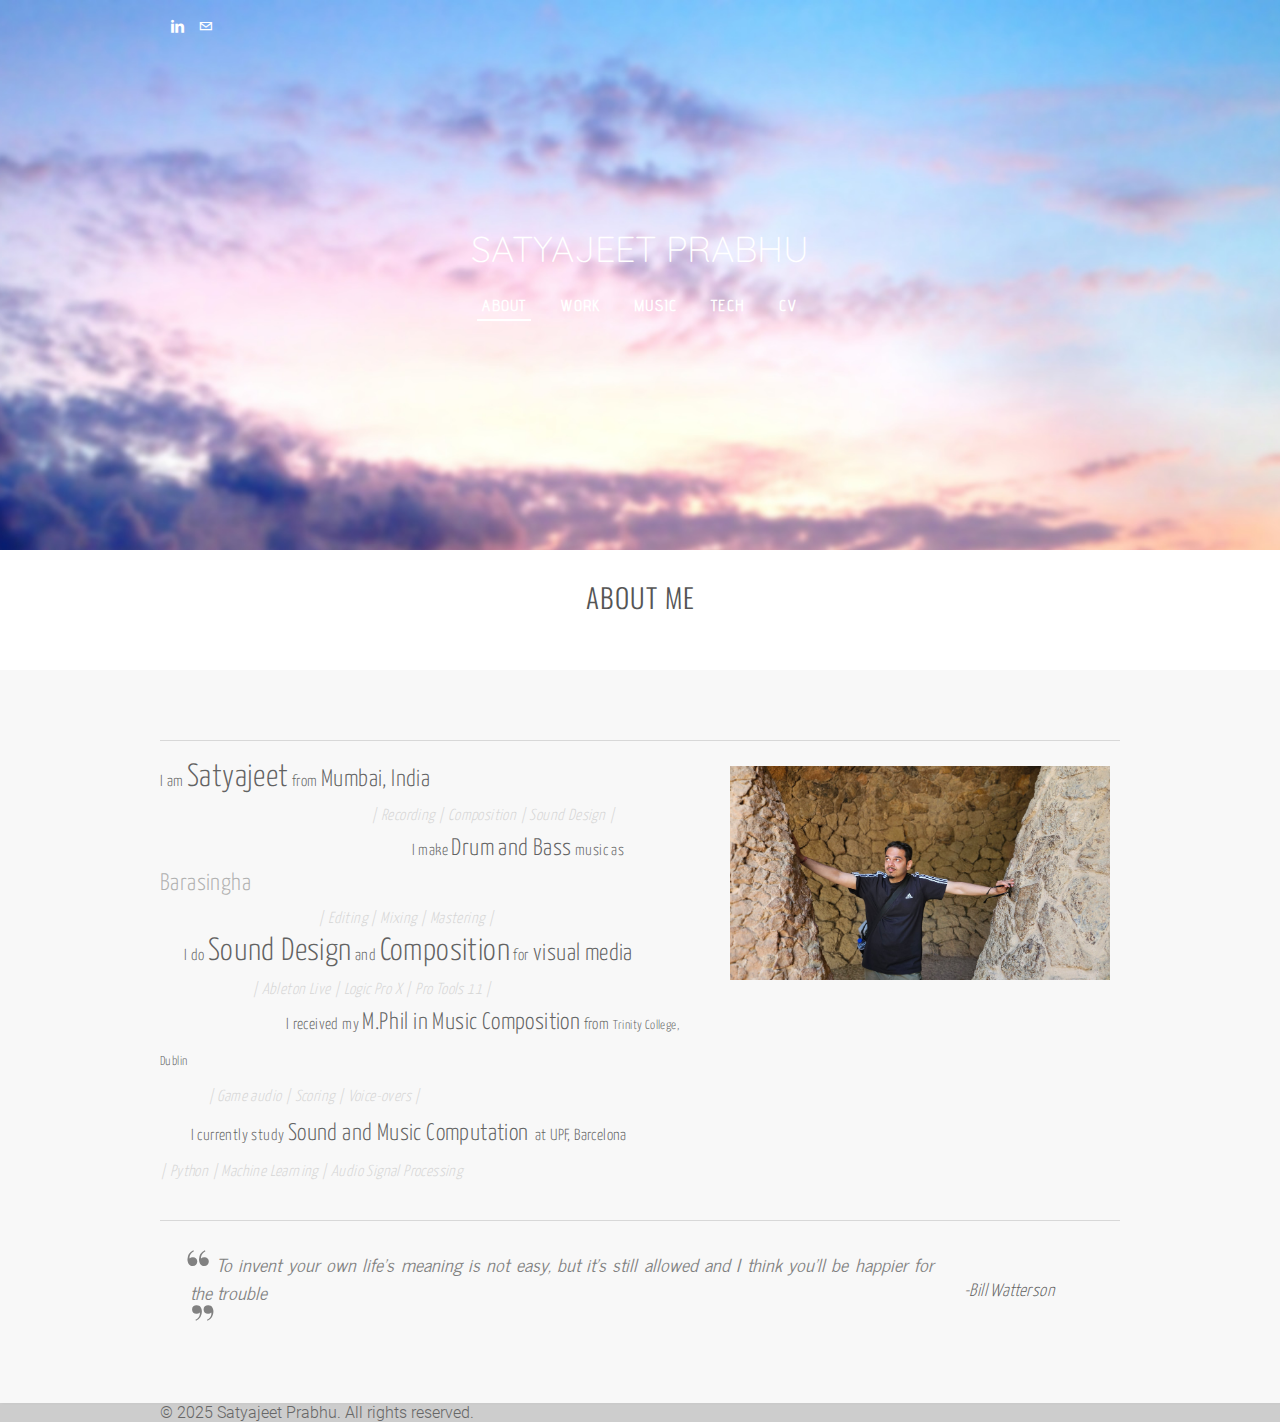
==== index.html @ 3fdecec8 "first commit" ====
<!DOCTYPE html>
<html lang="en">
	<head>
		<title>SATYAJEET PRABHU - About</title>
		<meta name="description" content="Learn More about Satyajeet Prabhu and his work in Composition, Sound Design and Electronic Music Production" />
		<meta name="keywords" content="Satyajeet,Prabhu,Satyajeet Prabhu,Ableton,Ableton India,sound design India,Indian sound design,electronic music production India,Drum and Bass India,Indian Drum and Bass,Indian DnB,DnB India,game audio India,India game audio," />
		<meta http-equiv="Content-Type" content="text/html; charset=utf-8"/>
		<meta name="viewport" content="width=device-width, initial-scale=1.0" />

		<!-- Google Analytics -->
		<script async src="https://www.googletagmanager.com/gtag/js?id=UA-46876043-1"></script>
		<script>
			window.dataLayer = window.dataLayer || [];
			function gtag(){dataLayer.push(arguments);}
			gtag('js', new Date());
			gtag('config', 'UA-46876043-1');
		</script>

		<!-- Stylesheets -->
		<link rel="stylesheet" type="text/css" href="assets/css/sites.css" />
		<link rel="stylesheet" type="text/css" href="assets/css/fancybox.css" />
		<link rel="stylesheet" type="text/css" href="assets/css/social-icons.css" media="screen,projection" />
		<link rel="stylesheet" type="text/css" href="files/main_style.css" title="theme-css" />
		<link rel="stylesheet" href="assets/css/fonts.css" type="text/css" />

		<style type='text/css'>
			/* Base Typography */
			.paragraph,
			p,
			.product-block .product-title,
			.product-description,
			.form-field label {
				font-family: "Yanone Kaffeesatz", sans-serif !important;
				color: #626262 !important;
				font-size: 20px !important;
				line-height: 33px !important;
			}

			/* Headings */
			h2,
			.product-title {
				font-family: "Quicksand", sans-serif !important;
				font-weight: 400 !important;
				font-style: normal !important;
			}

			/* Site Title */
			.site-title {
				font-family: "Quicksand", sans-serif !important;
				font-weight: 300 !important;
				color: #fff !important;
				font-size: 36px !important;
			}

			/* Navigation */
			.menu-default a {
				font-family: "Advent Pro", sans-serif !important;
				font-size: 15px !important;
			}

			/* Headers */
			.headline,
			.content-title {
				font-family: "Oswald", sans-serif !important;
				font-weight: 300 !important;
			}

			.headline-paragraph,
			.header-section .paragraph {
				font-family: "Molengo", sans-serif !important;
			}

			/* Quotes */
			blockquote {
				font-family: "News Cycle", sans-serif !important;
				color: #818181 !important;
				font-size: 15px !important;
			}
		</style>

		<style>
			.site-background {
				background-image: url("assets/images/backgrounds/25471753_processed.jpg");
				background-repeat: no-repeat;
				background-position: center center;
				background-size: 100%;
				background-color: transparent;
				background-attachment: fixed;
			}

			.custom-background {
				background-size: cover;
			}
		</style>

		<!-- Scripts -->
		<script src='assets/js/jquery-1.8.3.min.js'></script>
		<script src="assets/js/main.js"></script>
	</head>
	<body class="header-page page-has-banner">
		<div class="wrapper">
			<div class="header-wrap site-background custom-background">
				<div class="nav-wrap">
					<div class="container">
						<div class="logo">
							<span class="site-title">SATYAJEET PRABHU</span>
						</div>
						<div class="nav desktop-nav">
							<ul class="menu-default">
								<li id="active" class="menu-item-wrap">
									<a href="index.html" class="menu-item">About</a>
								</li>
								<li id="pg888176317147018417" class="menu-item-wrap">
									<a href="work.html" class="menu-item">Work</a>
								</li>
								<li id="pg215549212564001219" class="menu-item-wrap">
									<a href="music.html" class="menu-item">MUSIC</a>
								</li>
								<li id="pg558200931783650107" class="menu-item-wrap">
									<a href="tech.html" class="menu-item">Tech</a>
								</li>
								<li id="pg887775431257818371" class="menu-item-wrap">
									<a href="https://drive.google.com/file/d/1oaGo4FWNIFjlzzBk9tgSiGnzDkzmeGMR/view?usp=sharing" target="_blank" class="menu-item">CV</a>
								</li>
							</ul>
						</div>
					</div>
				</div>
			</div>

			<div class="menu-controls-wrap">
				<div class="container">
					<div class="search"></div>
					<div class="social"><div style="text-align:left;"><div style="height:0px;overflow:hidden"></div>
	<span class="wsite-social wsite-social-default"><a class='first-child wsite-social-item wsite-social-linkedin' href='https://www.linkedin.com/in/satyajeet-prabhu/' target='_blank' alt='Linkedin' aria-label='Linkedin'><span class='wsite-social-item-inner'></span></a><a class='last-child wsite-social-item wsite-social-mail' href='mailto:satyajeetprabhu@gmail.com' target='_blank' alt='Mail' aria-label='Mail'><span class='wsite-social-item-inner'></span></a></span>
	<div style="height:0px;overflow:hidden"></div></div></div>
					<div class="phone-number"></div>
				</div>
				<a class="hamburger" aria-label="Menu" href="#"><span></span></a>
			</div>

			<div class="banner-wrap">
				<div class="header-elements">
					<div class="section-wrap">
						<div class="section header-section">
							<div class="section-content">
								<div class="container">
									<div class="banner">
										<div class="section-elements">
											<h2 class="content-title">ABOUT ME<br></h2>
										</div>
									</div>
								</div>
							</div>
						</div>
					</div>
				</div>
			</div>

			<div class="main-wrap">
				<div id="wsite-content" class="wsite-elements wsite-not-footer">
					<div class="wsite-section-wrap">
						<div class="wsite-section wsite-body-section wsite-background-2 wsite-custom-background"  >
							<div class="wsite-section-content">
								<div class="container">
									<div class="wsite-section-elements">
										<div><div style="height: 20px; overflow: hidden; width: 100%;"></div>
										<hr class="styled-hr" style="width:100%;"></hr>
										<div style="height: 20px; overflow: hidden; width: 100%;"></div></div>

										<div><div class="wsite-multicol"><div class="wsite-multicol-table-wrap" style="margin:0 -15px;">
											<table class="wsite-multicol-table">
												<tbody class="wsite-multicol-tbody">
													<tr class="wsite-multicol-tr">
														<td class="wsite-multicol-col" style="width:58.080808080808%; padding:0 15px;">
															
																

																<div class="paragraph" style="text-align:left;"><font size="3" style="font-weight:300">I am </font><font size="6" style="font-weight:300">Satyajeet</font><font size="3" style="font-weight:300"> from </font><font style="font-weight:300"><font size="5">Mumbai, India &nbsp; &nbsp; </font></font><br />&nbsp; &nbsp; &nbsp; &nbsp; &nbsp; &nbsp; &nbsp; &nbsp; &nbsp; &nbsp; &nbsp; &nbsp; &nbsp; &nbsp; &nbsp; &nbsp; &nbsp; &nbsp; &nbsp; &nbsp; &nbsp; &nbsp; &nbsp;&nbsp;&nbsp; <em><font color="#d5d5d5" size="3">| Recording | Composition | Sound Design |</font></em><br /><font size="3" style="font-weight:300">&nbsp; &nbsp; &nbsp; &nbsp; &nbsp; &nbsp; &nbsp; &nbsp; &nbsp; &nbsp; &nbsp; &nbsp; &nbsp; &nbsp; &nbsp; &nbsp; &nbsp; &nbsp; &nbsp; &nbsp; &nbsp; &nbsp; &nbsp; &nbsp; &nbsp; &nbsp; &nbsp; &nbsp; &nbsp; &nbsp; &nbsp; &nbsp; &nbsp; &nbsp; &nbsp; &nbsp; &nbsp; I make </font><font size="5" style="font-weight:300">Drum and Bass</font><font size="3" style="font-weight:300"> music&nbsp;as </font><a href="https://barasingha.bandcamp.com/" target="_blank"><font style="font-weight:300"><font size="5">Barasingha</font></font></a><br />&nbsp; &nbsp; &nbsp; &nbsp; &nbsp; &nbsp; &nbsp; &nbsp; &nbsp; &nbsp; &nbsp; &nbsp; &nbsp; &nbsp; &nbsp; &nbsp;&nbsp;&nbsp;&nbsp;&nbsp; <em><font color="#d5d5d5" size="3">| Editing | Mixing<span> | </span></font><font color="#d5d5d5"><font size="3">Mastering | </font></font></em><br /><font size="3" style="font-weight:300">&nbsp;&nbsp;&nbsp;&nbsp;&nbsp;&nbsp; I do </font><font style="font-weight:300"><font size="6">Sound Design</font></font><font size="3" style="font-weight:300"> and </font><font style="font-weight:300"><font size="6">Composition</font></font><font size="3" style="font-weight:300"> for</font><font style="font-weight:300"> <font size="5">visual media</font></font><br /><font color="#d5d5d5" size="3">&nbsp; &nbsp; &nbsp; &nbsp; &nbsp; &nbsp; &nbsp; &nbsp; &nbsp; &nbsp; &nbsp; &nbsp; &nbsp;&nbsp; <em>| Ableton Live | Logic Pro X | Pro Tools 11 |</em></font><br /><font size="3" style="font-weight:300">&nbsp; &nbsp; &nbsp; &nbsp; &nbsp; &nbsp; &nbsp; &nbsp; &nbsp; &nbsp; &nbsp; &nbsp; &nbsp; &nbsp; &nbsp; &nbsp; &nbsp; &nbsp;&nbsp; I received my </font><font style="font-weight:300"><font size="5">M.Phil in Music Composition</font></font><font size="3" style="font-weight:300"> from </font><font size="1" style="font-weight:300"><font size="2">Trinity College, Dublin</font><br /><font size="2"><font size="3"><em><font color="#d5d5d5">&nbsp; &nbsp; &nbsp; &nbsp; &nbsp; &nbsp; &nbsp; | Game audio | Scoring | Voice-overs |</font></em><br />&nbsp; &nbsp; &nbsp;&nbsp;&nbsp;&nbsp; I currently study </font></font></font><font size="5" style="font-weight:300"><span>Sound and Music Computation</span></font><font size="1" style="font-weight:300"><font size="2"><font size="3"><font size="6"><span> </span></font>at UPF, Barcelona<br /><em><font color="#d5d5d5">| Python | Machine Learning | Audio Signal Processing</font></em></font></font></font></div>


															
														</td>													<td class="wsite-multicol-col" style="width:41.919191919192%; padding:0 15px;">
															
																

																<div><div class="wsite-image wsite-image-border-none " style="padding-top:5px;padding-bottom:10px;margin-left:0px;margin-right:10px;text-align:center">
																<a href='assets/images/20240412-122436-original_orig.jpg' rel='lightbox' onclick='if (!lightboxLoaded) return false'>
																<img src="assets/images/20240412-122436-original_orig.jpg" alt="Picture" style="width:auto;max-width:100%" />
																</a>
																<div style="display:block;font-size:90%"></div>
																</div></div>

																<div class="paragraph" style="text-align:center;"></div>


															
														</td>												</tr>
												</tbody>
											</table>
										</div></div></div>

										<div><div style="height: 20px; overflow: hidden; width: 100%;"></div>
										<hr class="styled-hr" style="width:100%;"></hr>
										<div style="height: 20px; overflow: hidden; width: 100%;"></div></div>

										<div><div class="wsite-multicol"><div class="wsite-multicol-table-wrap" style="margin:0 -0px;">
											<table class="wsite-multicol-table">
												<tbody class="wsite-multicol-tbody">
													<tr class="wsite-multicol-tr">
														<td class="wsite-multicol-col" style="width:83.75%; padding:0 0px;">
															
																

																<blockquote style="text-align:justify;"><font size="4"><font><font><font><font>&#8203;&#8203;&#8203;</font></font></font></font><em>To invent your own life's meaning is n</em>&#8203;<em>ot easy, but it's still allowed and I think you'll be happier for the trouble&nbsp; </em></font><br /></blockquote>


															
														</td>													<td class="wsite-multicol-col" style="width:16.25%; padding:0 0px;">
															
																

																<div class="paragraph" style="text-align:left;"><br /><font size="3"><font size="2"><font size="1">&#8203;</font></font></font><em><font size="4">-Bill Watterson</font></em><br /><br /></div>


															
														</td>												</tr>
												</tbody>
											</table>
										</div></div></div>
									</div>
								</div>
							</div>
						</div>
					</div>
				</div>
			</div>
		</div>

		<div class="sticky-footer-push"></div>
	</div>

	<div id="footer-wrap">
		<div class="container">
			© 2025 Satyajeet Prabhu. All rights reserved.
		</div>
	</div>

	<div class="navmobile-wrapper">
		<div id="navmobile" class="nav"><ul class="wsite-menu-default">
			<li id="active" class="wsite-menu-item-wrap">
				<a
							href="index.html"
					class="wsite-menu-item"
					>
					About
				</a>
				
			</li>
			<li id="pg888176317147018417" class="wsite-menu-item-wrap">
				<a
							href="work.html"
					class="wsite-menu-item"
					>
					Work
				</a>
				
			</li>
			<li id="pg215549212564001219" class="wsite-menu-item-wrap">
				<a
							href="music.html"
					class="wsite-menu-item"
					>
					MUSIC
				</a>
				
			</li>
			<li id="pg558200931783650107" class="wsite-menu-item-wrap">
				<a
							href="tech.html"
					class="wsite-menu-item"
					>
					Tech
				</a>
				
			</li>
			<li id="pg887775431257818371" class="wsite-menu-item-wrap">
				<a
							href="https://drive.google.com/file/d/1oaGo4FWNIFjlzzBk9tgSiGnzDkzmeGMR/view?usp=sharing"
						target="_blank"
					class="wsite-menu-item"
					>
					CV
				</a>
				
			</li>
	</ul>
	</div>
	</div>

	<script type="text/javascript" src="files/theme/mobile.js"></script>
	<script type="text/javascript" src="files/theme/plugins.js"></script>
	<script type="text/javascript" src="files/theme/custom.js"></script>
</body>
</html>
---- assets/css/sites.css ----
@keyframes spin{0%{transform:rotate(0deg)}100%{transform:rotate(360deg)}}/*! Reflex v1.5.0 - https://github.com/leejordan/reflex */.grid{display:inline-block;display:-ms-flexbox;display:flex;*display:inline;zoom:1;-ms-flex-wrap:wrap;flex-wrap:wrap;padding:0;margin:0;position:relative;width:100%;max-width:100%;letter-spacing:-0.31em !important;*letter-spacing:normal !important;word-spacing:-0.43em !important;list-style-type:none}.grid:before,.grid:after{letter-spacing:normal;word-spacing:normal;white-space:normal;max-width:100%}.grid *:before,.grid *:after{letter-spacing:normal;word-spacing:normal;white-space:normal}.grid .grid{-ms-flex:1 1 auto;flex:1 1 auto}.grid *{box-sizing:border-box}.grid *:before,.grid *:after{box-sizing:border-box}[class*="grid__col-"]{display:inline-block;display:-ms-flexbox;display:flex;*display:inline;zoom:1;-ms-flex-direction:column;flex-direction:column;letter-spacing:normal;word-spacing:normal;white-space:normal;position:relative;width:100%;vertical-align:top;padding:10px}.grid__cell{position:relative;display:block;-ms-flex:1 1 auto;flex:1 1 auto}:-ms-fullscreen .grid__cell,:root .grid__cell{width:100%}.grid__col-12{width:100%;*width:99.9%}.grid__col-11{width:91.66667%;*width:91.56667%}.grid__col-10{width:83.33333%;*width:83.23333%}.grid__col-9{width:75%;*width:74.9%}.grid__col-8{width:66.66667%;*width:66.56667%}.grid__col-7{width:58.33333%;*width:58.23333%}.grid__col-6{width:50%;*width:49.9%}.grid__col-5{width:41.66667%;*width:41.56667%}.grid__col-4{width:33.33333%;*width:33.23333%}.grid__col-3{width:25%;*width:24.9%}.grid__col-2{width:16.66667%;*width:16.56667%}.grid__col-1{width:8.33333%;*width:8.23333%}@media (min-width: 480px){.grid__col-xs-12{width:100%;*width:99.9%}.grid__col-xs-11{width:91.66667%;*width:91.56667%}.grid__col-xs-10{width:83.33333%;*width:83.23333%}.grid__col-xs-9{width:75%;*width:74.9%}.grid__col-xs-8{width:66.66667%;*width:66.56667%}.grid__col-xs-7{width:58.33333%;*width:58.23333%}.grid__col-xs-6{width:50%;*width:49.9%}.grid__col-xs-5{width:41.66667%;*width:41.56667%}.grid__col-xs-4{width:33.33333%;*width:33.23333%}.grid__col-xs-3{width:25%;*width:24.9%}.grid__col-xs-2{width:16.66667%;*width:16.56667%}.grid__col-xs-1{width:8.33333%;*width:8.23333%}}@media (min-width: 40em){.grid__col-sm-12{width:100%;*width:99.9%}.grid__col-sm-11{width:91.66667%;*width:91.56667%}.grid__col-sm-10{width:83.33333%;*width:83.23333%}.grid__col-sm-9{width:75%;*width:74.9%}.grid__col-sm-8{width:66.66667%;*width:66.56667%}.grid__col-sm-7{width:58.33333%;*width:58.23333%}.grid__col-sm-6{width:50%;*width:49.9%}.grid__col-sm-5{width:41.66667%;*width:41.56667%}.grid__col-sm-4{width:33.33333%;*width:33.23333%}.grid__col-sm-3{width:25%;*width:24.9%}.grid__col-sm-2{width:16.66667%;*width:16.56667%}.grid__col-sm-1{width:8.33333%;*width:8.23333%}}@media (min-width: 64em){.grid__col-md-12{width:100%;*width:99.9%}.grid__col-md-11{width:91.66667%;*width:91.56667%}.grid__col-md-10{width:83.33333%;*width:83.23333%}.grid__col-md-9{width:75%;*width:74.9%}.grid__col-md-8{width:66.66667%;*width:66.56667%}.grid__col-md-7{width:58.33333%;*width:58.23333%}.grid__col-md-6{width:50%;*width:49.9%}.grid__col-md-5{width:41.66667%;*width:41.56667%}.grid__col-md-4{width:33.33333%;*width:33.23333%}.grid__col-md-3{width:25%;*width:24.9%}.grid__col-md-2{width:16.66667%;*width:16.56667%}.grid__col-md-1{width:8.33333%;*width:8.23333%}}@media (min-width: 90em){.grid__col-lg-12{width:100%;*width:99.9%}.grid__col-lg-11{width:91.66667%;*width:91.56667%}.grid__col-lg-10{width:83.33333%;*width:83.23333%}.grid__col-lg-9{width:75%;*width:74.9%}.grid__col-lg-8{width:66.66667%;*width:66.56667%}.grid__col-lg-7{width:58.33333%;*width:58.23333%}.grid__col-lg-6{width:50%;*width:49.9%}.grid__col-lg-5{width:41.66667%;*width:41.56667%}.grid__col-lg-4{width:33.33333%;*width:33.23333%}.grid__col-lg-3{width:25%;*width:24.9%}.grid__col-lg-2{width:16.66667%;*width:16.56667%}.grid__col-lg-1{width:8.33333%;*width:8.23333%}}@media (min-width: 120em){.grid__col-xlg-12{width:100%;*width:99.9%}.grid__col-xlg-11{width:91.66667%;*width:91.56667%}.grid__col-xlg-10{width:83.33333%;*width:83.23333%}.grid__col-xlg-9{width:75%;*width:74.9%}.grid__col-xlg-8{width:66.66667%;*width:66.56667%}.grid__col-xlg-7{width:58.33333%;*width:58.23333%}.grid__col-xlg-6{width:50%;*width:49.9%}.grid__col-xlg-5{width:41.66667%;*width:41.56667%}.grid__col-xlg-4{width:33.33333%;*width:33.23333%}.grid__col-xlg-3{width:25%;*width:24.9%}.grid__col-xlg-2{width:16.66667%;*width:16.56667%}.grid__col-xlg-1{width:8.33333%;*width:8.23333%}}.grid__col-auto{-ms-flex:1 0 auto;flex:1 0 0px;width:auto !important;max-width:100%}@media (min-width: 480px){.grid__col-xs-auto{-ms-flex:1 0 auto;flex:1 0 0px;width:auto !important;max-width:100%}}@media (min-width: 40em){.grid__col-sm-auto{-ms-flex:1 0 auto;flex:1 0 0px;width:auto !important;max-width:100%}}@media (min-width: 64em){.grid__col-md-auto{-ms-flex:1 0 auto;flex:1 0 0px;width:auto !important;max-width:100%}}@media (min-width: 90em){.grid__col-lg-auto{-ms-flex:1 0 auto;flex:1 0 0px;width:auto !important;max-width:100%}}@media (min-width: 120em){.grid__col-xlg-auto{-ms-flex:1 0 auto;flex:1 0 0px;width:auto !important;max-width:100%}}.grid--order-12{-ms-flex-order:12;order:12}.grid--order-11{-ms-flex-order:11;order:11}.grid--order-10{-ms-flex-order:10;order:10}.grid--order-9{-ms-flex-order:9;order:9}.grid--order-8{-ms-flex-order:8;order:8}.grid--order-7{-ms-flex-order:7;order:7}.grid--order-6{-ms-flex-order:6;order:6}.grid--order-5{-ms-flex-order:5;order:5}.grid--order-4{-ms-flex-order:4;order:4}.grid--order-3{-ms-flex-order:3;order:3}.grid--order-2{-ms-flex-order:2;order:2}.grid--order-1{-ms-flex-order:1;order:1}.grid--order-0{-ms-flex-order:0;order:0}@media only screen and (min-width: 480px){.grid--order-12-xs{-ms-flex-order:12;order:12}.grid--order-11-xs{-ms-flex-order:11;order:11}.grid--order-10-xs{-ms-flex-order:10;order:10}.grid--order-9-xs{-ms-flex-order:9;order:9}.grid--order-8-xs{-ms-flex-order:8;order:8}.grid--order-7-xs{-ms-flex-order:7;order:7}.grid--order-6-xs{-ms-flex-order:6;order:6}.grid--order-5-xs{-ms-flex-order:5;order:5}.grid--order-4-xs{-ms-flex-order:4;order:4}.grid--order-3-xs{-ms-flex-order:3;order:3}.grid--order-2-xs{-ms-flex-order:2;order:2}.grid--order-1-xs{-ms-flex-order:1;order:1}.grid--order-0-xs{-ms-flex-order:0;order:0}}@media only screen and (min-width: 40em){.grid--order-12-sm{-ms-flex-order:12;order:12}.grid--order-11-sm{-ms-flex-order:11;order:11}.grid--order-10-sm{-ms-flex-order:10;order:10}.grid--order-9-sm{-ms-flex-order:9;order:9}.grid--order-8-sm{-ms-flex-order:8;order:8}.grid--order-7-sm{-ms-flex-order:7;order:7}.grid--order-6-sm{-ms-flex-order:6;order:6}.grid--order-5-sm{-ms-flex-order:5;order:5}.grid--order-4-sm{-ms-flex-order:4;order:4}.grid--order-3-sm{-ms-flex-order:3;order:3}.grid--order-2-sm{-ms-flex-order:2;order:2}.grid--order-1-sm{-ms-flex-order:1;order:1}.grid--order-0-sm{-ms-flex-order:0;order:0}}@media only screen and (min-width: 64em){.grid--order-12-md{-ms-flex-order:12;order:12}.grid--order-11-md{-ms-flex-order:11;order:11}.grid--order-10-md{-ms-flex-order:10;order:10}.grid--order-9-md{-ms-flex-order:9;order:9}.grid--order-8-md{-ms-flex-order:8;order:8}.grid--order-7-md{-ms-flex-order:7;order:7}.grid--order-6-md{-ms-flex-order:6;order:6}.grid--order-5-md{-ms-flex-order:5;order:5}.grid--order-4-md{-ms-flex-order:4;order:4}.grid--order-3-md{-ms-flex-order:3;order:3}.grid--order-2-md{-ms-flex-order:2;order:2}.grid--order-1-md{-ms-flex-order:1;order:1}.grid--order-0-md{-ms-flex-order:0;order:0}}@media only screen and (min-width: 90em){.grid--order-12-lg{-ms-flex-order:12;order:12}.grid--order-11-lg{-ms-flex-order:11;order:11}.grid--order-10-lg{-ms-flex-order:10;order:10}.grid--order-9-lg{-ms-flex-order:9;order:9}.grid--order-8-lg{-ms-flex-order:8;order:8}.grid--order-7-lg{-ms-flex-order:7;order:7}.grid--order-6-lg{-ms-flex-order:6;order:6}.grid--order-5-lg{-ms-flex-order:5;order:5}.grid--order-4-lg{-ms-flex-order:4;order:4}.grid--order-3-lg{-ms-flex-order:3;order:3}.grid--order-2-lg{-ms-flex-order:2;order:2}.grid--order-1-lg{-ms-flex-order:1;order:1}.grid--order-0-lg{-ms-flex-order:0;order:0}}@media only screen and (min-width: 120em){.grid--order-12-xlg{-ms-flex-order:12;order:12}.grid--order-11-xlg{-ms-flex-order:11;order:11}.grid--order-10-xlg{-ms-flex-order:10;order:10}.grid--order-9-xlg{-ms-flex-order:9;order:9}.grid--order-8-xlg{-ms-flex-order:8;order:8}.grid--order-7-xlg{-ms-flex-order:7;order:7}.grid--order-6-xlg{-ms-flex-order:6;order:6}.grid--order-5-xlg{-ms-flex-order:5;order:5}.grid--order-4-xlg{-ms-flex-order:4;order:4}.grid--order-3-xlg{-ms-flex-order:3;order:3}.grid--order-2-xlg{-ms-flex-order:2;order:2}.grid--order-1-xlg{-ms-flex-order:1;order:1}.grid--order-0-xlg{-ms-flex-order:0;order:0}}.grid--bleed [class*="grid__col-"]{padding:0}.grid--wrap{-ms-flex-wrap:wrap;flex-wrap:wrap}.grid--no-wrap{-ms-flex-wrap:nowrap;flex-wrap:nowrap}.grid--wrap-reverse{-ms-flex-wrap:wrap-reverse;flex-wrap:wrap-reverse}.grid--direction-row{-ms-flex-direction:row;flex-direction:row}.grid--direction-row-reverse{-ms-flex-direction:row-reverse;flex-direction:row-reverse}.grid--direction-column{-ms-flex-direction:column;flex-direction:column}.grid--direction-column-reverse{-ms-flex-direction:column-reverse;flex-direction:column-reverse}.grid--align-start{-ms-flex-align:start;align-items:flex-start}.grid--align-end{-ms-flex-align:end;align-items:flex-end}.grid--align-end [class*="grid__col-"]{vertical-align:bottom}.grid--align-center{-ms-flex-align:center;align-items:center}.grid--align-center [class*="grid__col-"]{vertical-align:middle}.grid--align-baseline{-ms-flex-align:baseline;align-items:baseline}.grid--align-baseline [class*="grid__col-"]{vertical-align:baseline}.grid--align-content-start{-ms-flex-line-pack:start;align-content:flex-start}.grid--align-content-end{-ms-flex-line-pack:end;align-content:flex-end}.grid--align-content-end [class*="grid__col-"]{vertical-align:bottom}.grid--align-content-center{-ms-flex-line-pack:center;align-content:center}.grid--align-content-space-between{-ms-flex-line-pack:space-between;align-content:space-between}.grid--align-content-space-around{-ms-flex-line-pack:space-around;align-content:space-around}.grid--align-self-stretch{-ms-flex-item-align:stretch;-ms-grid-row-align:stretch;align-self:stretch}.grid--align-self-start{-ms-flex-item-align:start;align-self:flex-start}.grid--align-self-end{-ms-flex-item-align:end;align-self:flex-end;vertical-align:bottom}.grid--align-self-center{-ms-flex-item-align:center;-ms-grid-row-align:center;align-self:center;vertical-align:middle}.grid--align-self-baseline{-ms-flex-item-align:baseline;align-self:baseline;vertical-align:baseline}.grid--justify-start{text-align:left;-ms-flex-pack:start;justify-content:flex-start}.grid--justify-end{text-align:right;text-align-last:right;-ms-flex-pack:end;justify-content:flex-end}.grid--justify-end .grid__cell,.grid--justify-end [class*="grid__col-"]{text-align:left;text-align:start;text-align:initial;text-align-last:left;text-align-last:start;text-align-last:initial}.grid--justify-center{text-align:center;text-align-last:center;-ms-flex-pack:center;justify-content:center}.grid--justify-center .grid__cell,.grid--justify-center [class*="grid__col-"]{text-align:left;text-align:start;text-align:initial;text-align-last:left;text-align-last:start;text-align-last:initial}.grid--justify-space-between{text-align:justify;text-align-last:justify;-ms-flex-pack:justify;justify-content:space-between}.grid--justify-space-between .grid__cell,.grid--justify-space-between [class*="grid__col-"]{text-align:left;text-align:start;text-align:initial;text-align-last:left;text-align-last:start;text-align-last:initial}.grid--justify-space-around{text-align:justify;text-align-last:justify;-ms-flex-pack:justify;justify-content:space-around}.grid--justify-space-around .grid__cell,.grid--justify-space-around [class*="grid__col-"]{text-align:left;text-align:start;text-align:initial;text-align-last:left;text-align-last:start;text-align-last:initial}.grid__col--bleed{padding:0}.grid__col--bleed-x{padding:1em 0}.grid__col--bleed-y{padding:0 1em}.grid__col--bg{background-repeat:no-repeat;background-position:center center;background-size:cover;padding-bottom:50%}.grid__cell--padding-sm{padding:.5em}.grid__cell--padding-md{padding:1em}.grid__cell--padding-lg{padding:2em}.grid__cell-img{display:block;display:-ms-flexbox;display:flex;-ms-flex:0 0 auto;flex:0 0 auto;margin-left:0;margin-right:0;max-width:100%;width:100%;height:auto}.grid__cell-footer{display:inline-block;display:-ms-flexbox;display:flex;*display:inline;zoom:1;width:100%;margin-top:auto}@media (max-width: 479px){.hidden-xxs{display:none !important}}@media (min-width: 480px) and (max-width: 39em){.hidden-xs{display:none !important}}@media (min-width: 40em) and (max-width: 63em){.hidden-sm{display:none !important}}@media (min-width: 64em) and (max-width: 89em){.hidden-md{display:none !important}}@media (min-width: 90em){.hidden-lg{display:none !important}}@font-face{font-family:'ProximaNova';src:url("../../fonts/Proxima-Light/267447_4_0.eot?321123597");src:url("../../fonts/Proxima-Light/267447_4_0.eot?123597#iefix") format("embedded-opentype"),url("../../fonts/Proxima-Light/267447_4_0.woff?123597") format("woff"),url("../../fonts/Proxima-Light/267447_4_0.ttf?123597") format("truetype")}@font-face{font-family:'ProximaNova';font-weight:bold;src:url("../../fonts/Proxima-Semibold/267447_5_0.eot?123597");src:url("../../fonts/Proxima-Semibold/267447_5_0.eot?#iefix123597") format("embedded-opentype"),url("../../fonts/Proxima-Semibold/267447_5_0.woff?123597") format("woff"),url("../../fonts/Proxima-Semibold/267447_5_0.ttf?123597") format("truetype")}@font-face{font-family:'ProximaNova-Semibold';src:url("../../fonts/Proxima-Semibold/267447_5_0.eot?123597");src:url("../../fonts/Proxima-Semibold/267447_5_0.eot?#iefix123597") format("embedded-opentype"),url("../../fonts/Proxima-Semibold/267447_5_0.woff?123597") format("woff"),url("../../fonts/Proxima-Semibold/267447_5_0.ttf?123597") format("truetype")}.video-js-holder{height:100% !important;width:100% !important;position:absolute;top:0px;left:0px;background-color:transparent}.video-js-holder video{position:absolute;width:100% !important;height:100% !important;background-color:transparent}.video-js{color:#cccccc}.video-js .vjs-slider{outline:0;position:relative;cursor:pointer;padding:0;background-image:url(/images/util/videojs/white-bar.png)}@media only screen and (min--moz-device-pixel-ratio: 2), only screen and (min-device-pixel-ratio: 2), only screen and (min-resolution: 192dpi), only screen and (min-resolution: 2dppx){.video-js .vjs-slider{background-image:url(/images/util/videojs/@2x/white-bar.png);background-size:1px 6px}}.video-js .vjs-slider:focus{box-shadow:0 0 2em #ffffff}.video-js .vjs-slider-handle{position:absolute;left:0px;top:-2px;background:white;border-radius:12px;transition:width 200ms,height 200ms,top 100ms;width:8px;height:8px}.video-js .vjs-progress-control:hover .vjs-slider-handle,.video-js .vjs-volume-control:hover .vjs-slider-handle{width:12px;height:12px;top:-4px}.video-js .vjs-control-bar{display:none;position:absolute;bottom:0;left:0;right:0;padding-top:20px;height:20px;box-sizing:content-box;background-image:url(/images/util/videojs/gradient.png)}@media only screen and (min--moz-device-pixel-ratio: 2), only screen and (min-device-pixel-ratio: 2), only screen and (min-resolution: 192dpi), only screen and (min-resolution: 2dppx){.video-js .vjs-control-bar{background-image:url(/images/util/videojs/@2x/gradient.png);background-size:1px 55px}}.video-js.vjs-has-started .vjs-control-bar{transition:opacity 100ms,visibility 100ms}.video-js.vjs-has-started:hover .vjs-control-bar{opacity:1}.video-js .vjs-control-bar{opacity:1}.video-js.vjs-has-started.vjs-user-inactive.vjs-playing .vjs-control-bar{display:block;visibility:hidden;opacity:0;transition:opacity 100ms}.video-js.vjs-controls-disabled .vjs-control-bar{display:none}.video-js.vjs-using-native-controls .vjs-control-bar{display:none}@media \0screen{.video-js.vjs-user-inactive.vjs-playing .vjs-control-bar :before{content:""}}.video-js .vjs-control{outline:none;position:relative;float:left;text-align:center;margin:0;padding:0;height:3.0em;width:4em}.video-js .vjs-control:before{font-size:1.5em;line-height:2;position:absolute;top:0;left:0;width:100%;height:100%;text-align:center;text-shadow:1px 1px 1px rgba(0,0,0,0.5)}.video-js .vjs-control:focus:before,.video-js .vjs-control:hover:before{text-shadow:0em 0em 1em #ffffff}.video-js .vjs-control-text{border:0;clip:rect(0 0 0 0);height:1px;margin:-1px;overflow:hidden;padding:0;position:absolute;width:1px}.video-js .vjs-play-control{width:10px;height:16px;margin-left:15px;margin-top:-5px;cursor:pointer;background-image:url("/sprites/util/videojs-sacae758aa2.png");background-position:0 -195px}@media only screen and (min--moz-device-pixel-ratio: 2), only screen and (min-device-pixel-ratio: 2), only screen and (min-resolution: 192dpi), only screen and (min-resolution: 2dppx){.video-js .vjs-play-control{background-image:url("/sprites/util/videojs/@2x-s2aff7e7d9a.png");background-position:0 -385px;background-size:150px auto;background-position:0 -193px}}.video-js.vjs-playing .vjs-play-control{background-image:url("/sprites/util/videojs-sacae758aa2.png");background-position:0 -179px}@media only screen and (min--moz-device-pixel-ratio: 2), only screen and (min-device-pixel-ratio: 2), only screen and (min-resolution: 192dpi), only screen and (min-resolution: 2dppx){.video-js.vjs-playing .vjs-play-control{background-image:url("/sprites/util/videojs/@2x-s2aff7e7d9a.png");background-position:0 -353px;background-size:150px auto;background-position:0 -177px}}.video-js .vjs-mute-control,.video-js .vjs-volume-menu-button{width:19px;height:16px;margin-top:-5px;margin-right:10px;cursor:pointer;float:right;background-image:url(/images/util/videojs/volume-filled.png);background-repeat:no-repeat}@media only screen and (min--moz-device-pixel-ratio: 2), only screen and (min-device-pixel-ratio: 2), only screen and (min-resolution: 192dpi), only screen and (min-resolution: 2dppx){.video-js .vjs-mute-control,.video-js .vjs-volume-menu-button{background-image:url(/images/util/videojs/@2x/volume-filled.png);background-size:16px 16px}}.video-js .vjs-mute-control.vjs-vol-0,.video-js .vjs-volume-menu-button.vjs-vol-0{background-image:url(/images/util/videojs/volume-mute.png)}@media only screen and (min--moz-device-pixel-ratio: 2), only screen and (min-device-pixel-ratio: 2), only screen and (min-resolution: 192dpi), only screen and (min-resolution: 2dppx){.video-js .vjs-mute-control.vjs-vol-0,.video-js .vjs-volume-menu-button.vjs-vol-0{background-image:url(/images/util/videojs/@2x/volume-mute.png);background-size:19px 16px}}.video-js .vjs-volume-control{width:5em;margin-top:1px;margin-right:25px;float:right}.video-js .vjs-volume-bar{width:50px;height:2px}.video-js .vjs-volume-menu-button .vjs-menu-content{height:2.9em}.video-js .vjs-volume-level{position:absolute;top:0;left:0;height:0.5em;background-image:url(/images/util/videojs/blue-bar.png)}@media only screen and (min--moz-device-pixel-ratio: 2), only screen and (min-device-pixel-ratio: 2), only screen and (min-resolution: 192dpi), only screen and (min-resolution: 2dppx){.video-js .vjs-volume-level{background-image:url(/images/util/videojs/@2x/blue-bar.png);background-size:1px 6px}}.video-js .vjs-volume-handle:before{font-size:0.9em;top:-0.2em;left:-0.2em;width:1em;height:1em}.video-js .vjs-volume-control:hover .vjs-slider-handle{top:-4px}.video-js .vjs-volume-menu-button .vjs-menu .vjs-menu-content{width:6em;left:-4em}.video-js .vjs-download-video{width:18px;height:17px;margin-right:12px;margin-top:-5px;background-image:url("/sprites/util/videojs-sacae758aa2.png");background-position:0 -6px;float:right}@media only screen and (min--moz-device-pixel-ratio: 2), only screen and (min-device-pixel-ratio: 2), only screen and (min-resolution: 192dpi), only screen and (min-resolution: 2dppx){.video-js .vjs-download-video{background-image:url("/sprites/util/videojs/@2x-s2aff7e7d9a.png");background-position:0 -8px;background-size:150px auto;background-position:0 -4px}}.video-js .vjs-progress-control{position:absolute;left:35px;right:178px;width:auto;font-size:0.3em;height:6px;top:23px}.video-js .vjs-progress-holder{height:6px}.video-js .vjs-progress-holder .vjs-play-progress,.video-js .vjs-progress-holder .vjs-load-progress{position:absolute;display:block;height:100%;margin:0;padding:0;left:0;top:0}.video-js .vjs-play-progress{background-image:url(/images/util/videojs/blue-bar.png)}@media only screen and (min--moz-device-pixel-ratio: 2), only screen and (min-device-pixel-ratio: 2), only screen and (min-resolution: 192dpi), only screen and (min-resolution: 2dppx){.video-js .vjs-play-progress{background-image:url(/images/util/videojs/@2x/blue-bar.png);background-size:1px 6px}}.video-js .vjs-load-progress{background-image:url(/images/util/videojs/white-bar.png)}@media only screen and (min--moz-device-pixel-ratio: 2), only screen and (min-device-pixel-ratio: 2), only screen and (min-resolution: 192dpi), only screen and (min-resolution: 2dppx){.video-js .vjs-load-progress{background-image:url(/images/util/videojs/@2x/white-bar.png);background-size:1px 6px}}.video-js .vjs-seek-handle{top:-2px}.video-js .vjs-seek-handle:before{padding-top:0.1em}.video-js .vjs-time-controls,.video-js .vjs-time-divider{display:none}.video-js .vjs-time-controls{font-size:1em;line-height:3em}.video-js .vjs-current-time{float:left}.video-js .vjs-duration{float:left}.video-js .vjs-remaining-time{display:none;float:left}.vjs-time-divider{float:left;line-height:3em}.vjs-current-time-holder{width:58px;height:28px;background-image:url("/sprites/util/videojs-sacae758aa2.png");background-position:0 -431px;margin-top:-31px;margin-left:-21px;visibility:hidden;opacity:0;transition:opacity 200ms,visibility 200ms}@media only screen and (min--moz-device-pixel-ratio: 2), only screen and (min-device-pixel-ratio: 2), only screen and (min-resolution: 192dpi), only screen and (min-resolution: 2dppx){.vjs-current-time-holder{background-image:url("/sprites/util/videojs/@2x-s2aff7e7d9a.png");background-position:0 -857px;background-size:150px auto;background-position:0 -429px}}.vjs-seek-handle:hover .vjs-current-time-holder{visibility:visible;opacity:1}.vjs-current-time-value{text-align:center;color:white;font-size:13px;padding-top:5px}.video-js .vjs-fullscreen-control{width:16px;height:16px;margin-top:-5px;margin-right:15px;cursor:pointer;float:right;background-image:url(/images/util/videojs/maximize-icon.png)}@media only screen and (min--moz-device-pixel-ratio: 2), only screen and (min-device-pixel-ratio: 2), only screen and (min-resolution: 192dpi), only screen and (min-resolution: 2dppx){.video-js .vjs-fullscreen-control{background-image:url(/images/util/videojs/@2x/maximize-icon.png);background-size:16px 16px}}.video-js.vjs-fullscreen video{background-color:black}.video-js.vjs-fullscreen .vjs-fullscreen-control{height:15px;background-image:url(/images/util/videojs/minimize-icon.png)}@media only screen and (min--moz-device-pixel-ratio: 2), only screen and (min-device-pixel-ratio: 2), only screen and (min-resolution: 192dpi), only screen and (min-resolution: 2dppx){.video-js.vjs-fullscreen .vjs-fullscreen-control{background-image:url(/images/util/videojs/@2x/minimize-icon.png);background-size:16px 15px}}.video-js .vjs-big-play-button{position:absolute;top:0px;left:0px;width:100%;height:100%;cursor:pointer;background-repeat:no-repeat;background-position:center;opacity:.7;background-image:url(/images/util/videojs/play-icon.png)}@media only screen and (min--moz-device-pixel-ratio: 2), only screen and (min-device-pixel-ratio: 2), only screen and (min-resolution: 192dpi), only screen and (min-resolution: 2dppx){.video-js .vjs-big-play-button{background-image:url(/images/util/videojs/@2x/play-icon.png);background-size:70px 70px}}.video-js .vjs-big-play-button.video-error{background-color:#2e3235;background-image:url(/images/util/videojs/sad-face.png)}@media only screen and (min--moz-device-pixel-ratio: 2), only screen and (min-device-pixel-ratio: 2), only screen and (min-resolution: 192dpi), only screen and (min-resolution: 2dppx){.video-js .vjs-big-play-button.video-error{background-image:url(/images/util/videojs/@2x/sad-face.png);background-size:150px 150px}}.video-js .vjs-big-play-button:hover{opacity:1}.video-js.vjs-controls-disabled .vjs-big-play-button{display:none}.video-js.vjs-has-started .vjs-big-play-button{display:none}.video-js.vjs-using-native-controls .vjs-big-play-button{display:none}.vjs-loading-spinner{display:none;position:absolute;top:0px;left:0px;width:100%;height:100%;background-repeat:no-repeat;background-position:center;opacity:.7;background-image:url(/images/util/videojs/loading-icon.png);animation-name:spin;animation-duration:2s;animation-iteration-count:infinite;animation-timing-function:linear}@media only screen and (min--moz-device-pixel-ratio: 2), only screen and (min-device-pixel-ratio: 2), only screen and (min-resolution: 192dpi), only screen and (min-resolution: 2dppx){.vjs-loading-spinner{background-image:url(/images/util/videojs/@2x/loading-icon.png);background-size:70px 70px}}@keyframes spin{0%{transform:rotate(0deg)}100%{transform:rotate(359deg)}}.video-js .vjs-menu-button{float:right;cursor:pointer}.video-js .vjs-menu{display:none;position:absolute;bottom:0;left:0em;width:0em;height:0em;margin-bottom:3em;border-left:2em solid transparent;border-right:2em solid transparent;border-top:1.55em solid #000000;border-top-color:rgba(7,40,50,0.5)}.video-js .vjs-menu-button .vjs-menu .vjs-menu-content{display:block;padding:0;margin:0;position:absolute;width:10em;bottom:1.5em;max-height:15em;overflow:auto;left:-5em;background-color:#07141e;background-color:rgba(7,20,30,0.7);box-shadow:-0.2em -0.2em 0.3em rgba(255,255,255,0.2)}.video-js .vjs-menu-button:hover .vjs-menu{display:block}.video-js .vjs-menu-button ul li{list-style:none;margin:0;padding:0.3em 0 0.3em 0;line-height:1.4em;font-size:1.2em;text-align:center;text-transform:lowercase}.video-js .vjs-menu-button ul li.vjs-selected{background-color:#000}.video-js .vjs-menu-button ul li:focus,.video-js .vjs-menu-button ul li:hover,.video-js .vjs-menu-button ul li.vjs-selected:focus,.video-js .vjs-menu-button ul li.vjs-selected:hover{outline:0;color:#111;background-color:#ffffff;background-color:rgba(255,255,255,0.75);box-shadow:0 0 1em #ffffff}.video-js .vjs-menu-button ul li.vjs-menu-title{text-align:center;text-transform:uppercase;font-size:1em;line-height:2em;padding:0;margin:0 0 0.3em 0;font-weight:bold;cursor:default}.video-js .vjs-subtitles-button:before{content:"\e00c"}.video-js .vjs-captions-button:before{content:"\e008"}.video-js .vjs-captions-button:focus .vjs-control-content:before,.video-js .vjs-captions-button:hover .vjs-control-content:before{box-shadow:0 0 1em #ffffff}.video-js{width:100% !important;height:100% !important;position:relative;padding:0;font-size:10px;vertical-align:middle;font-weight:normal;font-style:normal;font-family:'ProximaNova', 'Open Sans', sans-serif;-webkit-user-select:none;-ms-user-select:none;user-select:none}.video-js .vjs-tech{position:absolute;top:0;left:0;width:100%;height:100%}.video-js:-moz-full-screen{position:absolute}body.vjs-full-window{padding:0;margin:0;height:100%;overflow-y:auto}.video-js.vjs-fullscreen{position:fixed;overflow:hidden;z-index:1000;left:0;top:0;bottom:0;right:0;width:100% !important;height:100% !important;_position:absolute}.video-js:-webkit-full-screen{width:100% !important;height:100% !important}.video-js.vjs-fullscreen.vjs-user-inactive{cursor:none}.vjs-poster{background-repeat:no-repeat;background-position:50% 50%;background-size:contain;cursor:pointer;height:100%;margin:0;padding:0;position:relative;width:100%;text-align:center}.vjs-poster img{max-width:100%;max-height:100%;display:none}.video-js.vjs-using-native-controls .vjs-poster{display:none}.video-js .vjs-text-track-display{text-align:center;position:absolute;bottom:4em;left:1em;right:1em}.video-js .vjs-text-track{display:none;font-size:1.4em;text-align:center;margin-bottom:0.1em;background-color:#000000;background-color:rgba(0,0,0,0.5)}.video-js .vjs-subtitles{color:#fff}.video-js .vjs-captions{color:#fc6}.vjs-tt-cue{display:block}.video-js .vjs-hidden{display:none}.vjs-lock-showing{display:block !important;opacity:1;visibility:visible}img{-ms-interpolation-mode:bicubic}.wsite-placeholder{color:#a9a9a9}::-webkit-input-placeholder{color:#a9a9a9}:-ms-input-laceholder{color:#a9a9a9}::-moz-placeholder{color:#a9a9a9}:-moz-placeholder{color:#a9a9a9}.wsite-button{display:inline-block;padding:0 15px 0 0;background:url(/images/common/buttons/small_grey.png) no-repeat 100% -100px;text-decoration:none !important;font-weight:normal !important;font-size:14px !important;color:#222 !important;cursor:pointer}.wsite-button-inner{float:left;background:url(/images/common/buttons/small_grey.png) no-repeat 0 -1px;padding:0 5px 0 20px;height:32px;line-height:32px;white-space:nowrap}.wsite-button:hover{background-position:100% -133px}.wsite-button:hover .wsite-button-inner{background-position:0 -34px}.wsite-button:active{background-position:100% -166px}.wsite-button:active .wsite-button-inner{background-position:0 -67px}.wsite-button-highlight,.wsite-button-highlight .wsite-button-inner{background-image:url(/images/common/buttons/small_blue.png)}.wsite-button-highlight{color:#fff !important}.wsite-button-large{font-size:18px !important;background:url(/images/old/button/large_grey.png) no-repeat 100% -130px}.wsite-button-large .wsite-button-inner{height:42px;line-height:42px;padding:0 10px 0 25px;background:url(/images/old/button/large_grey.png) no-repeat 0 -1px}.wsite-button-large:hover{background-position:100% -173px}.wsite-button-large:hover .wsite-button-inner{background-position:0 -44px}.wsite-button-large:active{background-position:100% -216px}.wsite-button-large:active .wsite-button-inner{background-position:0 -87px}.wsite-button-large.wsite-button-highlight,.wsite-button-large.wsite-button-highlight .wsite-button-inner{background-image:url(/images/common/buttons/large_blue.png)}button.wsite-button::-moz-focus-inner{border:0;padding:0}.wsite-search{position:relative;display:inline-block;white-space:nowrap}.wsite-search-input{display:inline-block;vertical-align:top;height:16px;border-right-width:0}.wsite-search-input:focus{outline:none}.wsite-search-button{display:inline-block;vertical-align:top;width:34px;height:26px;background:url(/images/common/search-light.png) no-repeat;cursor:pointer}.wsite-search-element-align-center .wsite-search-element{margin:auto}.wsite-search-element-align-right{overflow:hidden}.wsite-search-element-align-right .wsite-search-element{float:right}.wsite-search-element{position:relative;width:100%;max-width:300px;*overflow:hidden}.wsite-search-element-input{width:100%;box-sizing:border-box;padding:5px;font-size:15px}.wsite-search-element-submit{background:url(/images/common/search-light.png) left;width:13px;height:13px;position:absolute;top:50%;margin-top:-7px;right:8px;cursor:pointer}.wsite-search-element-submit:hover{background-position:center}.wsite-search-element-submit:active{background-position:right}.wsite-social{position:relative;display:inline-block;white-space:nowrap}.wsite-social-item.hidden{display:none}.wsite-social-item{display:inline-block;vertical-align:top;margin:0 1px;width:24px;height:24px;background:url(/images/common/social_icons.png) no-repeat}.wsite-social-facebook{background-position:0 0}.wsite-social-twitter{background-position:-24px 0}.wsite-social-linkedin{background-position:-48px 0}.wsite-social-rss{background-position:-72px 0}.wsite-social-mail{background-position:-96px 0}.wsite-social-plus{background-position:-120px 0}.wsite-social-yahoo{background-position:-144px 0}.wsite-social-youtube{background-position:-168px 0}.wsite-social-vimeo{background-position:-192px 0}.wsite-social-pinterest{background-position:-216px 0}.wsite-social-flickr{background-position:-240px 0}.blog-body{float:left}.blog-sidebar-separator{padding:0 10px}.blog-post{position:relative;zoom:1}.blog-post .blog-header{width:100%;overflow:hidden}.blog-post .blog-header,.blog-post .blog-header h2.blog-title,.blog-post .blog-header div a{padding:0 !important;margin:0 !important;border:none !important;line-height:1.5 !important}.blog-post .blog-header div a{display:block;text-decoration:none}.blog-post .blog-header div a:hover{border:none;color:#68f}.blog-post a.blog-header-link{display:block}.blog-post .blog-date{float:left;margin:0 !important;padding:0 !important;line-height:1}.blog-post .blog-date .date-text{cursor:pointer;float:left;margin:0 8px 0 0;padding:0 0 4px 0}.blog-post .blog-content{text-align:justify;clear:both;margin-bottom:15px}.blog-post .blog-read-more{text-align:right}.blog-post .blog-separator{clear:both;border-bottom:1px solid #ddd;padding-top:2px;margin-top:0px;margin-bottom:5px;font-size:2px;height:2px}.wsite-theme-dark .blog-post .blog-separator{border-color:#3d3d3d}.blog-post .blog-comments{float:right;margin:0 !important;padding:0 0 4px 0 !important;line-height:1}.blog-post .blog-date{font-size:13px}.blog-post .blog-comments,.blog-post .blog-comments-bottom{font-size:13px}.blog-page-nav-previous{float:left}.blog-page-nav-next{float:right}#fb-root{position:absolute;top:0;left:-9999px}.blog-body .blog-social{position:relative;margin:0px 0 10px;line-height:1}.blog-body .blog-social-item{position:relative;z-index:2;float:left;margin-right:33px}.blog-body .blog-social.editor-blog-social{pointer-events:none}.blog-body .blog-social.editor-blog-social{pointer-events:none}.blog-body .blog-comments-bottom,#weebly_page_content_container .blog-comments-bottom,#wsite-content .blog-comments-bottom{margin:0px 0 40px}.blog-sidebar{width:215px}.column-blog{float:right;width:200px;margin:0;padding:0}.blog-notice-comments-closed{margin:0 0 14px 0;padding:10px;background:#E6F0F9;border:1px solid #A7C3D9;color:#696562}.blog-notice-comment-pending{margin:0 0 14px 0;padding:10px;background:#E6F0F9;border:1px solid #A7C3D9;color:#696562}.clear{clear:both}.blog-feed-link{margin-top:10px}.blog-feed-link img{float:left;border:none;margin:2px 5px 0 0}#blog-title{padding-top:10px;font-size:15px;line-height:20px;font-weight:normal;font-family:'Lucida Grande',  'Lucida Sans Unicode', Verdana, Sans-Serif}#blog-title a{text-decoration:none}#blog-title a:hover{border:none;color:#68f}#blog-title-link{display:block}#blog-date{float:left;padding-left:0px;font-size:13px}#blog-content{text-align:justify;clear:both;margin-bottom:15px}#blog-content ul{padding:25px}#blog-separator{clear:both;border-bottom:1px solid #ddd;padding-top:2px;margin-top:0px;font-size:2px;height:2px}#blog-author{background:#fbfbfb;border-bottom:1px solid #f9f9f9;padding:0px 5px 2px 5px;margin:0px 0 2px 0;float:right}#blog-comments{font-size:13px;float:right;margin:0 0 0 0}#weeblyform{line-height:16px}#weeblyform textarea{font-family:"Lucida Grande",Tahoma,Arial,sans-serif;padding:2px;border:1px solid #abadb3;font-size:13px;background:#FFF;color:#000;line-height:1.2em;height:140px;width:300px}#weeblyform .formfield{margin:5px 0px}#weeblyform label.field{font-family:"Lucida Grande",Tahoma,Arial,sans-serif;font-size:13px;display:block;font-weight:bold;padding-bottom:2px}#weeblyform input.text{font-family:"Lucida Grande",Tahoma,Arial,sans-serif;width:175px;padding:3px 2px;background:#FFF;border:1px solid #abadb3;color:#000;font-size:13px}#weeblyform input.button{padding:1px;margin:0}pre{margin:10px 0 10px 0;padding:10px}.blog-button{font-family:'Helvetica Neue', Helvetica, Arial;height:23px;color:#333;font-size:11px;font-weight:bold;cursor:pointer;line-height:23px;background:url(/images/common/blog/blog-comment-button.png) no-repeat 0 -23px}.blog-button span{float:left;height:100%;background:url(/images/common/blog/blog-comment-button.png) no-repeat 100% 0;margin:0 0 0 7px;padding:0 15px 0 8px}#commentArea p{margin:0;padding:0}.blogCommentWrap{margin:0 0 22px 0;padding:0 6px 0 0;word-wrap:break-word;background:url(/images/common/blog/blog-comment-header.png) no-repeat 100% -96px}.blogCommentHeading{font-family:'Helvetica Neue', Arial, Helvetica;margin:0 0 10px 0;padding:0 0 0 6px;background:url(/images/common/blog/blog-comment-header.png) no-repeat 0 -48px}.blogCommentHeading .blogCommentHeadingInner{height:48px;background:url(/images/common/blog/blog-comment-header.png) repeat-x 0 0}.blogCommentHeading .blogCommentAuthor{float:left;color:#333;height:48px;font-weight:bold;font-size:14px;padding:0 0 0 11px;background:url(/images/common/blog/blog-comment-pointer.png) no-repeat 20px 0}.blogCommentHeading .blogCommentAuthor span.name,.blogCommentHeading .blogCommentAuthor a.name,.blogCommentHeading .blogCommentAuthor span.email{float:left;height:38px;line-height:36px;text-shadow:#fff 1px 1px 0}.blogCommentHeading .blogCommentAuthor span.name,.blogCommentHeading .blogCommentAuthor a.name{color:#333 !important;margin:0 3px 0 0}.blogCommentHeading .blogCommentAuthor span.email{color:#666;font-size:12px;margin:0 0 0 4px}.blogCommentHeading .blogCommentAuthor a.link{float:left;width:16px;height:16px;cursor:pointer;text-indent:-1000px;overflow:hidden;color:#0066cc;background:url(/images/common/blog/blog-comment-link.png) no-repeat 0 0;margin:11px 3px 0 0}.blogCommentOwner,.blogCommentOwner .blogCommentHeading,.blogCommentOwner .blogCommentHeadingInner{background-image:url(/images/common/blog/blog-comment-header-author.png)}.blogCommentOwner .blogCommentHeading .blogCommentAuthor{background-image:url(/images/common/blog/blog-comment-pointer-author.png)}.blogCommentHeading .blogCommentDate{float:right;text-align:right;font-size:12px;color:#333;text-shadow:#fff 1px 1px 0;height:48px;line-height:38px;padding:0 9px 0 0;margin:0}.blogCommentText{padding:0 16px}.blogCommentText p,#secondlist .blogCommentText p{color:#333;font:13px Helvetica;line-height:18px;margin:0;padding:0}.blogCommentOptions{width:100%;overflow:hidden}.blogCommentOptions .blog-button{float:right;margin:10px 0 0 6px}.blogCommentReplyWrapper{position:relative;height:600px;margin:10px 0 0 0}.wsite-mobile .blogCommentReplyWrapper{min-height:468px;height:auto}.blogCommentReplyStudent{height:318px}.blogCommentSubreplyWrapper div.iframeWrapper{background:#f4f3f3;border:solid #e3e3e3 1px;border-radius:10px;-moz-border-radius:10px;-webkit-border-radius:10px}.blogCommentReplyWrapper iframe{width:100%;height:410px;overflow:hidden;padding:6px 0}.wsite-mobile .blogCommentReplyWrapper iframe{height:auto;min-height:410px;padding:0px 0}.blogCommentSubreplyWrapper iframe{padding:36px 0 0 0}.blogCommentReplyStudent iframe{height:265px}.blogCommentLevel1{margin-left:50px}.blogCommentLevel2{margin-left:100px}.blogCommentLevel3{margin-left:150px}.blogCommentLevel4{margin-left:200px}#commentPostDiv{max-width:424px}#commentPostDiv.centered{margin:0 auto}#commentPostDiv .field{margin:0 0 16px 0}#commentPostDiv .field-notify{float:left;margin:0 0 16px 0}#commentPostDiv .field label{display:block;font:bold 13px Helvetica;margin:0 0 6px 0}#commentPostDiv .commentInput,#commentPostDiv .commentTextarea{position:relative;padding:0 0 0 12px}#commentPostDiv .field input[type=text],#commentPostDiv .field textarea{width:100%;color:#000;font:13px Arial;border:solid #999 1px;padding:0 5px;margin:0 0 0 -12px;background:#fff url(/images/common/blog/blog-comment-field-bg.png) repeat-x 0 0}#commentPostDiv .field-disabled label{color:#999}#commentPostDiv .field-disabled input[type=text],#commentPostDiv .field-disabled textarea{color:#999;border-color:#ccc}#commentPostDiv .field input[type=text]{height:26px;line-height:26px}#commentPostDiv .field textarea{height:78px;padding-top:6px;padding-bottom:6px}#commentPostDiv .field-checkbox{margin-bottom:12px}#commentPostDiv .field-checkbox label{font-weight:normal}#commentPostDiv .field-checkbox label span{padding-left:2px}#commentUserInfo{float:left;font-size:12px;width:314px;color:#333;height:23px;line-height:23px}#commentUserInfo a{color:#0066cc}#commentSubmit,#commentCancel{float:right;margin-right:0}#commentSubmit span,#commentCancel span{padding-right:11px;padding-left:4px}#commentSubmit.disabled span{color:#999}.blogCommentReplyOverlay{width:60px;height:36px;border:none;background:url(#);cursor:pointer;text-indent:-1000px;overflow:hidden;z-index:100000}.columnlist-blog{margin:0;padding:0;word-wrap:break-word}#errorMessage{color:red;font-size:12px;font-weight:bold;margin:14px 0 0 0}#secondlist .blogCommentPrompt{margin:8px 0 0 0;border:solid #ccc 1px;background:#ffffcc;text-align:left}#secondlist .blogCommentPrompt>div{padding:16px}#secondlist .blogCommentPrompt .heading{font-weight:bold;font-size:1.2em;margin:0 0 3px 0}#secondlist .blogCommentPrompt .options{padding-top:10px}#secondlist .blogCommentPrompt .options .answer{width:100%;overflow:hidden}#secondlist .blogCommentPrompt .options .answer a{float:left}#secondlist .blogCommentPrompt .options .answer a img{border:0}#secondlist .blogCommentPrompt .options .answer a span{position:relative;top:-3px;margin-left:2px}#secondlist .blogCommentPrompt .options .answer-yes{margin-right:15px;margin-bottom:4px}#secondlist .blogCommentPrompt .options .answer-yes a{color:red;margin-right:14px}#secondlist .blogCommentPrompt .options .answer-yes .delete-replies{float:left;margin-top:2px}#secondlist .blogCommentPrompt .options .answer-yes .delete-replies label{font-family:Arial, Helvetica;vertical-align:middle}#secondlist .blogCommentPrompt .options .answer-yes .delete-replies input{vertical-align:middle}.wsite-theme-dark .blogCommentWrap{background:url(/images/common/blog/dark-blog-comment-header.png) no-repeat 100% -96px}.wsite-theme-dark .blogCommentHeading{background:url(/images/common/blog/dark-blog-comment-header.png) no-repeat 0 -48px}.wsite-theme-dark .blogCommentHeading .blogCommentHeadingInner{background:url(/images/common/blog/dark-blog-comment-header.png) repeat-x 0 0}.wsite-theme-dark .blogCommentHeading .blogCommentAuthor{color:#fff;background:url(/images/common/blog/dark-blog-comment-pointer.png) no-repeat 20px 0}.wsite-theme-dark .blogCommentHeading .blogCommentAuthor span.name,.wsite-theme-dark .blogCommentHeading .blogCommentAuthor a.name{text-shadow:#000 1px 1px 0;color:#fff !important}.wsite-theme-dark .blogCommentOwner,.wsite-theme-dark .blogCommentOwner .blogCommentHeading,.wsite-theme-dark .blogCommentOwner .blogCommentHeadingInner{background-image:url(/images/common/blog/dark-blog-comment-header-author.png)}.wsite-theme-dark .blogCommentOwner .blogCommentHeading .blogCommentAuthor{background-image:url(/images/common/blog/dark-blog-comment-pointer-author.png)}.wsite-theme-dark .blogCommentHeading .blogCommentAuthor span.name,.wsite-theme-dark .blogCommentHeading .blogCommentAuthor span.email{text-shadow:#000 1px 1px 0}.wsite-theme-dark .blogCommentHeading .blogCommentAuthor span.name{color:#fff}.wsite-theme-dark .blogCommentHeading .blogCommentAuthor span.email{color:#fff;font-weight:normal;text-shadow:none}.wsite-theme-dark .blogCommentHeading .blogCommentAuthor a.link{background:url(/images/common/blog/dark-blog-comment-link.png) no-repeat 0 0}.wsite-theme-dark .blogCommentHeading .blogCommentDate{color:#fff;text-shadow:none}.wsite-theme-dark .blogCommentText p,.wsite-theme-dark #secondlist .blogCommentText p{color:#fff}.wsite-theme-dark .blogCommentSubreplyWrapper div.iframeWrapper{background-color:#434242;border-color:#7a7a7a}.wsite-theme-dark #commentPostDiv .field label{color:#fff}.wsite-theme-dark #commentUserInfo{color:#fff}.wsite-theme-dark #commentUserInfo a{color:orange}.wsite-theme-dark #errorMessage{color:#fff}#lightbox{background-color:#eee;padding:10px;border-bottom:2px solid #666;border-right:2px solid #666}#lightbox #lightboxDetails{font-size:14px;padding-top:0.4em}#lightbox #lightboxCaption{float:left}#lightbox #keyboardMsg{float:right}#lightbox #keyboardMsg a{text-decoration:none;font-size:0.8em;color:#555555;font-family:verdana}#lightbox img{border:none}#overlay img{border:none}#overlay{background:#000;opacity:0.7;filter:alpha(opacity=70)}#lightbox #closeButton{top:10px;right:10px;border-left:5px solid white !important}#lightbox2{position:absolute;top:40px;left:0;width:100%;z-index:100;text-align:center;line-height:0}#lightbox2 a img{border:none}#lightbox2 #outerImageContainer{position:relative;background-color:#fff;width:250px;height:250px;margin:0 auto}#lightbox2 #imageContainer{padding:10px}#lightbox2 #loading{position:absolute;top:40%;left:0%;height:25%;width:100%;text-align:center;line-height:0}#lightbox2 #hoverNav{position:absolute;top:0;left:0;height:100%;width:100%;z-index:10}#lightbox2 #imageContainer>#hoverNav{left:0}#lightbox2 #hoverNav a{outline:none}#lightbox2 #prevLink,#lightbox2 #nextLink{width:49%;height:100%;background:transparent url(/images/util/general/blank.gif) no-repeat;display:block}#lightbox2 #prevLink{left:0;float:left}#lightbox2 #nextLink{right:0;float:right}#lightbox2 #prevLink{left:0;float:left}#lightbox2 #nextLink{right:0;float:right}#lightbox2 #prevLink:hover,#lightbox2 #prevLink:visited:hover{background:url(/images/common/lightbox/prevlabel.gif) left 15% no-repeat}#lightbox2 #nextLink:hover,#lightbox2 #nextLink:visited:hover{background:url(/images/common/lightbox/nextlabel.gif) right 15% no-repeat}#lightbox2 #imageDataContainer{font:10px Verdana, Helvetica, sans-serif;background-color:#fff;margin:0 auto;line-height:1.4em}#lightbox2 #imageData{padding:0 10px}#lightbox2 #imageData #imageDetails{width:50%;float:left;text-align:left;color:#000}#lightbox2 #imageData #caption{font-weight:bold}#lightbox2 #imageData #numberDisplay{display:block;clear:left;padding-bottom:1.0em}#lightbox2 #imageData #bottomNavPrev{width:20px;float:right;padding-bottom:0.7em}#lightbox2 #imageData #bottomNavPrev img{display:block;margin:3px auto 0 auto}#lightbox2 #imageData #bottomNavNext{width:20px;float:right;padding-bottom:0.7em}#lightbox2 #imageData #bottomNavNext img{display:block;margin:3px auto 0 auto}#lightbox2 #imageData #bottomNavClose{width:66px;float:right;padding-bottom:0.7em;margin:0 0 0 10px}#lightbox2-overlay{position:absolute;top:0;left:0;z-index:90;width:100%;height:500px;background-color:#000;filter:alpha(opacity=60);-moz-opacity:0.6;opacity:0.6}#lightbox2 .clearfix:after{content:".";display:block;height:0;clear:both;visibility:hidden}* html>body #lightbox2 .clearfix{display:inline-block;width:100%}* html #lightbox2 .clearfix{height:1%}em{position:relative}.product-block{width:168px !important;padding:7px !important;border:1px solid #CCCCCC !important}.product-block-inner{border:1px solid #CCCCCC !important;width:164px !important;height:120px !important;margin:0px auto 0px auto !important}.product-block .product-title{font-size:11px !important;font-weight:bold !important;margin:0px !important}.product-block .product-image{width:164px !important;height:120px !important;border:none !important}.product-block-price{float:left !important;min-height:20px !important}.product-block .product-price{float:left !important}.product-block span.product-price{float:none !important}.product-block .product-button{float:right !important;border:none !important}.product-large .product-title{font-size:20px !important;font-weight:bold !important;margin:0px 0px 5px 0px !important}.product-large .product-image{float:left !important;border:none !important;margin:0px 10px 10px 0px}.product-large-price{font-weight:bold !important;font-size:14px !important;margin:10px 0px !important}.product-large .product-price{float:left !important}.product-large span.product-price{float:none !important}.product-large .product-button{border:none !important}.product-small .product-title{font-size:16px !important;font-weight:bold !important;margin:0px 0px 3px 0px !important}.product-small .product-image{float:left !important;border:none !important;margin:0px 10px 10px 0px !important}.product-small-price{float:left !important;font-weight:bold !important;font-size:12px !important;margin:6px 0px !important}.product-small .product-price{float:left !important}.product-small span.product-price{float:none !important}.product-small .product-button{float:right !important;border:none !important}.product-long{border:1px solid #efefef !important;padding:15px !important;margin-bottom:15px !important}.product-long .product-title{font-size:20px !important;font-weight:bold !important;margin:0px 0px 20px 0px !important}.product-long-detail{float:right !important;background:#efefef !important;width:155px !important;border:1px solid #cdcdcd !important;padding:3px 15px !important;line-height:normal !important;margin-left:10px !important}.product-long .product-image{float:left !important;border:none !important;margin:0px 10px 10px 0px !important}.product-long-price{font-weight:bold !important;font-size:16px !important;color:#000000;margin:10px 0px !important}.product-long .product-price{float:left}.product-long span.product-price{float:none !important}.product-long .product-button{border:none !important}.paypal-pixel{border:none !important}.product{margin-bottom:10px !important}#weebly-menus .weebly-menu-wrap,#wsite-menus .wsite-menu-wrap{z-index:5000;font-size:0;line-height:0}#weebly-menus .weebly-menu,#wsite-menus .wsite-menu{margin:0;padding:0;list-style:none}#weebly-menus .weebly-menu li,#wsite-menus .wsite-menu li{position:relative;margin:0;padding:0;width:200px;text-align:left}#weebly-menus .weebly-menu li a,#wsite-menus .wsite-menu li a{position:relative;display:block;background:#f9f9f8;border-right:1px solid #ccc;border-left:1px solid #ccc;border-bottom:1px solid #ccc;text-decoration:none;font-size:13px;font-weight:normal;line-height:1;padding:5px;color:#000;zoom:1}#weebly-menus .weebly-menu li a:hover,#wsite-menus .wsite-menu li a:hover{background:#e3e3e3}#weebly-menus span.weebly-menu-title,#wsite-menus span.wsite-menu-title{display:block;padding:5px 10px;zoom:1}#weebly-menus span.weebly-menu-more,#wsite-menus span.wsite-menu-more{display:block;position:absolute;right:5px;top:0;font-family:Courier;height:28px;line-height:28px;padding:5px 0 5px 0}#wsite-menus .wsite-menu-arrow{display:block;position:absolute;right:5px;top:50%;font-family:Courier;height:15px;line-height:15px;margin-top:-7px}.w-gallery-toolbar{color:#fff}.w-gallery-toolbar .hover-toolbar-inner{position:relative;top:-5px;left:5px;padding:0 7px}.w-gallery-toolbar .hover-toolbar-invisible-layer{width:100%;height:100%;position:absolute;left:0px;top:0px;z-index:100;cursor:default;display:none}.w-gallery-button{position:relative;font-size:18px;line-height:30px;cursor:pointer;padding:0 3px}.w-gallery-button.pressed{color:#5abafc}.w-caption-form{width:240px;padding:10px;text-align:center;color:#fff}.w-caption-form textarea{font-size:13px;box-sizing:border-box;width:100%;display:block;height:70px;margin-bottom:8px}.w-caption-form textarea.empty{color:#999}.w-caption-form p{font-size:10px;line-height:16px;margin:8px 0}.w-caption-form .button-wrap{display:inline-block;width:86px;margin:0 4px}html body .galleryImageBorder,html body a .galleryImageBorder{border-style:solid;border-color:#ddd;border-color:rgba(0,0,0,0.13);background-color:rgba(206,208,210,0.1)}html body a .galleryImageBorder{background-color:transparent}html .wsite-theme-dark .galleryImageBorder,html .wsite-theme-dark a .galleryImageBorder{border-style:solid;border-color:#444;border-color:rgba(255,255,255,0.13)}html body .galleryImageBorderBlack,html body a .galleryImageBorderBlack{border-style:solid;border-color:#000}.imageGallery{width:100%}.inside-active .image-gallery-list-item{cursor:move;position:relative}.inside-active .image-gallery-list-item::before{background:#f8f8f8;opacity:.4;position:absolute;width:100%;height:100%;content:'';z-index:10;display:none}.inside-active .image-gallery-list-item:hover::before{display:block}.inside-active .active-sortable-gallery .image-gallery-list-item::before,.inside-active .active-sortable-gallery .image-gallery-list-item:hover::before{background:#f8f8f8;opacity:.4;position:absolute;width:100%;height:100%;content:'';z-index:10;display:block}.inside-active .active-sortable-gallery .image-gallery-list-item.active-sortable-item::before,.inside-active .active-sortable-gallery .image-gallery-list-item.active-sortable-item:hover::before{display:none}.blog-body{width:100%}.blog-content .imageGallery,#blog-content .imageGallery{width:101%}.galleryCaptionHolder{width:100%;position:absolute;bottom:0px;overflow:hidden}.galleryCaptionHover .galleryCaptionHolder{opacity:0;display:none\0;transition:opacity 500ms}.galleryInnerImageHolder:hover .galleryCaptionHolder{opacity:1;display:block\0}.galleryCaptionHolderInner{width:100%;margin-bottom:-100%;position:relative;top:0px;z-index:5;transition:margin-bottom 500ms}.galleryCaptionsVisible{margin-bottom:0px}.galleryImageHolder{position:relative}.galleryImageHolder .galleryCaptionInnerText{margin:15px auto;padding:0px 6%;text-align:center}.imageGallery .galleryCaptionInnerText p{margin:0px;padding:0px}.imageGallery .galleryCaptionInnerText p,.imageGallery .galleryCaptionInnerText{font-size:16px;font-family:"Helvetica Neue", Helvetica Neue, Helvetica, Arial, sans-serif;font-weight:100;color:white;letter-spacing:1px;line-height:24px}.fullImageGalleryCaption,.fullImageGalleryCaption>.galleryCaptionHolderInner,.fullImageGalleryCaption .galleryCaptionInnerTextHolder{height:100%}.fullImageGalleryCaption>.galleryCaptionHolderInner{width:100%;display:table}.galleryInnerImageHolder:hover .galleryCaptionHolderInner{margin-bottom:0%}.fullImageGalleryCaption .galleryCaptionInnerTextHolder{display:table-cell;vertical-align:middle}.partialImageGalleryCaption{width:100%;max-height:100%;text-align:left}.galleryCaptionHolderInnerBg{position:absolute;top:0px;background:black;z-index:0;opacity:0.6;height:100%;width:100%}.captionEditorSelectHolder{margin-top:5px}.thumbnailCaptionsOuter{margin-top:16px}.thumbnailCaptionsHolder{float:left;margin-right:20px}input[type="checkbox"].editorCheckbox{display:inline-block;vertical-align:middle;width:auto;visibility:hidden;visibility:visible\0}input[type="checkbox"].editorCheckbox+label{cursor:pointer;display:inline-block;text-align:center}input[type="checkbox"].editorCheckbox+label:before{display:inline-block;width:26px;height:26px;text-align:center;margin:0px 8px 3px -16px;vertical-align:middle;background-image:url("../sprites/util/inputs/checkmarkBox-s7868418152.png");background-position:0 -78px;line-height:27px;content:"";background-image:none\0}@media only screen and (min--moz-device-pixel-ratio: 2), only screen and (min-device-pixel-ratio: 2), only screen and (min-resolution: 192dpi), only screen and (min-resolution: 2dppx){input[type="checkbox"].editorCheckbox+label:before{background-image:url("../sprites/util/inputs/checkmarkBox/@2x-s211a47d318.png");background-position:0 -150px;background-size:25px auto;background-position:0 -75px}}input[type="checkbox"].editorCheckbox:checked+label:before{background-image:url("../sprites/util/inputs/checkmarkBox-s7868418152.png");background-position:0 -78px;font-family:"wicons";content:"\f19a";opacity:0\0;background-image:none\0}@media only screen and (min--moz-device-pixel-ratio: 2), only screen and (min-device-pixel-ratio: 2), only screen and (min-resolution: 192dpi), only screen and (min-resolution: 2dppx){input[type="checkbox"].editorCheckbox:checked+label:before{background-image:url("../sprites/util/inputs/checkmarkBox/@2x-s211a47d318.png");background-position:0 -150px;background-size:25px auto;background-position:0 -75px}}input[type="checkbox"].editorCheckbox:hover+label:before{background-image:url("../sprites/util/inputs/checkmarkBox-s7868418152.png");background-position:0 -52px;background-image:none\0}@media only screen and (min--moz-device-pixel-ratio: 2), only screen and (min-device-pixel-ratio: 2), only screen and (min-resolution: 192dpi), only screen and (min-resolution: 2dppx){input[type="checkbox"].editorCheckbox:hover+label:before{background-image:url("../sprites/util/inputs/checkmarkBox/@2x-s211a47d318.png");background-position:0 -100px;background-size:25px auto;background-position:0 -50px}}input[type="checkbox"].editorCheckbox:active+label:before{background-image:url("../sprites/util/inputs/checkmarkBox-s7868418152.png");background-position:0 -26px;background-image:none\0}@media only screen and (min--moz-device-pixel-ratio: 2), only screen and (min-device-pixel-ratio: 2), only screen and (min-resolution: 192dpi), only screen and (min-resolution: 2dppx){input[type="checkbox"].editorCheckbox:active+label:before{background-image:url("../sprites/util/inputs/checkmarkBox/@2x-s211a47d318.png");background-position:0 -50px;background-size:25px auto;background-position:0 -25px}}#galleryCaptionsCheckboxHolder{float:left;margin-top:7px}#galleryCaptionsCheckboxHolder>input[type="checkbox"].editorCheckbox{margin-top:-4px}#product-element-edit-button{width:100%}.primary .productElementHolder{margin-left:112px;margin-left:72px\0}.primary .productElementHolder>input[type="checkbox"].editorCheckbox{margin-left:-68px\0}.secondary .productElementHolder{margin-left:40px;margin-left:0px\0}.secondary .productElementHolder>input[type="checkbox"].editorCheckbox{margin-left:-20px}.productElementHolder>input[type="checkbox"].editorCheckbox{float:left}.productElementHolder>input[type="checkbox"].editorCheckbox+label{float:left;margin-left:-98px;margin-left:-60px\0;margin-top:3px\0}#w-design-themes .editorCheckbox{margin-left:4px}#w-design-themes .editorCheckbox+label:before{margin-left:-20px}.weebly-form-field,.wsite-form-field{clear:both}.weebly-form-field select,.wsite-form-field select{height:25px}.weebly-form-label,.wsite-form-label{font-weight:bold}.weebly-form-sublabel,.wsite-form-sublabel{display:block;padding-bottom:5px !important;font-size:11px}.weebly-form-left,.wsite-form-left{float:left}.weebly-form-right,.wsite-form-right{float:right}.formlist{min-height:100px;margin:0px !important;padding:0px !important}.form-input-error{border-color:red !important}.form-not-required{display:none}.form-required{display:inline;color:#ff2825 !important}.wsite-form-label.wsite-form-fields-required-label{font-weight:normal;font-style:italic}.form-radio-container{display:block;margin:5px 0px 7px 0px !important}.form-radio-container input{margin:0px 5px 0px 0px;border:none !important}.form-field-error .weebly-form-radio-container,.form-field-error .wsite-form-radio-container{border:1px solid red}.imgPusher{display:block;*width:1px;*height:0;overflow:hidden}.wsite-image-move img{max-width:100%}.wsite-initial-image.wsite-image .element-box{box-shadow:0 0 0 1px #ced0d2}.wsite-initial-image .wsite-image{background-color:rgba(206,208,210,0.1);border-radius:4px;transition:border-color 0.1s ease-in,background-color 0.1s ease-in}.wsite-initial-image .wsite-image img{border:0 !important;cursor:pointer}.wsite-initial-image.wsite-initial-image-upload .wsite-image{border-color:#8bcffd;background-color:rgba(90,186,252,0.1)}.wsite-image{position:relative}.wsite-image a{display:inline-block\9;max-width:100%\9}.wsite-image-move img{cursor:move}body .wsite-image-border-hairline a img,body .wsite-image-border-thin a img,body .wsite-image-border-medium a img,body .wsite-image-border-thick a img{border-width:1px;border-style:solid;border-color:#ddd;border-color:rgba(0,0,0,0.13)}.wsite-theme-dark .wsite-image-border-hairline a img,.wsite-theme-dark .wsite-image-border-thin a img,.wsite-theme-dark .wsite-image-border-medium a img,.wsite-theme-dark .wsite-image-border-thick a img{border-width:1px;border-style:solid;border-color:#444;border-color:rgba(255,255,255,0.13)}body .wsite-image-border-black a img,body .wsite-theme-dark .wsite-image-border-black a img{border-color:#000 !important}.wsite-image-border-none a img{border-width:0 !important}.wsite-image-border-hairline{padding-left:1px !important;padding-right:1px !important}.wsite-image-border-hairline img{margin-left:-1px !important;margin-right:-1px !important}.wsite-image-border-thin{padding-left:2px !important;padding-right:2px !important}.wsite-image-border-thin img{padding:1px !important;margin-left:-2px !important;margin-right:-2px !important}.wsite-image-border-medium{padding-left:4px !important;padding-right:4px !important}.wsite-image-border-medium img{padding:3px !important;margin-left:-4px !important;margin-right:-4px !important}.wsite-image-border-thick{padding-left:7px !important;padding-right:7px !important}.wsite-image-border-thick img{padding:6px !important;margin-left:-7px !important;margin-right:-7px !important}.blog-content div a img,#blog-content div a img{max-width:100%}.blog-content .imageGallery div a img,#blog-content .imageGallery div a img,.blog-content .wslide div a img,#blog-content .wslide div a img{max-width:none}.wsite-logo{display:inline-block;vertical-align:top}.wsite-logo img,.wsite-logo span{vertical-align:top !important}.wsite-logo table{border-collapse:collapse !important;border-spacing:0 !important;margin:0 !important;border:0 !important}.wsite-logo td{vertical-align:middle !important}.wsite-logo td{border:0 !important;padding:0 !important}.wsite-logo a img{border:0}.wsite-title-placeholder{padding-right:60px !important;cursor:default}hr.styled-hr{background-color:#eee;background-color:rgba(0,0,0,0.13);border:0pt none;color:#eee;color:rgba(0,0,0,0.13);height:1px;margin:0 auto;text-align:center}.wsite-theme-dark hr.styled-hr{background-color:#333;background-color:rgba(255,255,255,0.13);border:0pt none;color:#333;color:rgba(255,255,255,0.13);height:1px;margin:0 auto;text-align:center;box-shadow:1px -1px 1px rgba(0,0,0,0.3)}.wsite-not-footer{text-align:left}.wsite-multicol{position:relative;direction:ltr}.wsite-multicol-table{position:relative;border-collapse:collapse;table-layout:fixed;width:100%;margin:0 !important;border:0 !important;padding:0 !important}.wsite-multicol-col{vertical-align:top;margin:0 !important;border:0 !important;padding:0;-moz-box-sizing:border-box}.wsite-footer{clear:both}#fancybox-thumbs ul li{opacity:.7}#fancybox-thumbs ul li.active{opacity:.9}img.ifttt{max-width:100%}@media screen and (max-width: 767px){.wsite-logo img{max-width:200px}}#wsite-search-header{border-bottom:1px solid #e6e5e5;padding-bottom:28px;padding-top:5px}#wsite-search-header h2{border:0 !important;float:left;font-size:2.4em;font-weight:200;padding:0;margin:0;width:20%}#wsite-search-form-container{float:right;width:75%}#wsite-search-form{float:left;position:relative;width:100%}#wsite-search-query{background:url(/images/util/inputs/search-input-bg.jpg) repeat-x top #fff;border:1px solid #b2b2b2;border-radius:3px;font-size:1.75em;min-height:40px;padding:6px 10px;width:100%;box-sizing:border-box}#wsite-search-submit{background:url(/images/common/magnifying-glass.png) no-repeat 10px center;border:0;border-left:1px solid #a8a8a8;cursor:pointer;display:block;height:20px;position:absolute;top:10px;right:0;width:38px}#wsite-search-results{float:right;padding-top:22px;padding-bottom:60px;position:relative;width:75%}#wsite-search-list{list-style:none;margin:0;padding:0;position:relative}#wsite-search-list li{margin-bottom:38px}#wsite-search-list h3{border-bottom:0;color:inherit;font-size:1.5em;font-weight:400;overflow:hidden;padding:0 5px 0 0;margin:0;text-decoration:underline;text-overflow:ellipsis;white-space:nowrap}#wsite-search-list p{clear:both;font-weight:300;font-size:1.1em;line-height:1.4em;padding:5px 0 0 0}#wsite-search-list .highlight{font-weight:bold}#wsite-search-product-result-section h3{font-size:1.25em;line-height:1;text-decoration:none}#wsite-search-product-results{list-style:none;padding:0;margin:0}#wsite-search-product-results .wsite-search-product-image-container{background-position:center;background-size:cover;border-radius:3px;height:240px;width:100%;display:block;box-shadow:0 0 0 1px rgba(0,0,0,0.2) inset}#wsite-search-product-results .wsite-search-product-result{display:inline-block;float:left;font-size:1.1em;line-height:1;margin-bottom:0;margin-top:19px;padding:0 3% 0 0;width:30%}#wsite-search-product-results .wsite-search-product-result:nth-child(3n+2),#wsite-search-product-results .wsite-search-product-result:nth-child(3n+1){padding-right:5%}#wsite-search-product-results .wsite-search-product-result:nth-child(3n+3){padding-right:0}#wsite-search-product-results .wsite-search-product-result .wsite-search-product-image-container{position:relative}#wsite-search-product-results .wsite-search-product-result .wsite-search-product-image-container .search__image-sale-banner{padding:2px 5px;margin:0;text-align:center;color:white !important;font-weight:400 !important}#wsite-search-product-results .wsite-search-product-result .wsite-search-product-image-container .search__image-sale-banner.visible{position:absolute;bottom:0;box-sizing:border-box;width:100%}#wsite-search-product-results .wsite-search-product-result .wsite-search-product-image-container .search__image-sale-banner-wrapper{position:absolute;bottom:0;width:100%;background:red;opacity:0.75}#wsite-search-product-results .wsite-search-product-result .wsite-search-product-image-container .search__image-sale-banner-wrapper .search__image-sale-banner.placeholder{visibility:hidden}#wsite-search-product-results .wsite-search-product-result .search__low-stock-badge,#wsite-search-product-results .wsite-search-product-result .search__out-of-stock-badge{font-weight:400 !important;font-style:italic !important;color:red !important}#wsite-search-product-results .wsite-search-product-name{display:block;margin-top:10px;line-height:normal;overflow:hidden;text-overflow:ellipsis;white-space:nowrap;width:100%}#wsite-search-product-results .wsite-search-product-price{display:block;margin-top:5px}#wsite-search-product-results .wsite-search-product-price-high{padding-left:15x}#wsite-search-loading{background-color:rgba(51,51,51,0.85);border-radius:5px;box-shadow:0 4px 15px 2px rgba(0,0,0,0.21),0 2px 6px rgba(0,0,0,0.21);color:#fff;font-size:1.25em;display:none;left:50%;padding:15px 40px;position:absolute;top:75px;z-index:1}#wsite-search-sidebar{float:left;list-style:none;margin:0;padding:22px 0 0 0;width:20%}#wsite-search-sidebar h3{color:inherit;font-size:1.25em;font-weight:400;padding:0;margin:0 0 16px 0}#wsite-search-sidebar li{line-height:1}#wsite-search-sidebar a{font-weight:200;display:inline-block;line-height:1}#wsite-search-sidebar a.active{font-weight:600;position:relative}#wsite-search-sidebar .wsite-search-filter-entries,#wsite-search-sidebar .wsite-search-facet-entries,#wsite-search-sidebar .wsite-search-facet-price form{list-style:none;margin:0 0 22px 0;padding:0}#wsite-search-sidebar .wsite-search-filter-entries a,#wsite-search-sidebar .wsite-search-facet-entries a,#wsite-search-sidebar .wsite-search-facet-price form a{line-height:1.5}#wsite-search-sidebar .wsite-search-filter-entries li,#wsite-search-sidebar .wsite-search-facet-entries li,#wsite-search-sidebar .wsite-search-facet-price form li{font-size:1.1em;padding:3px 0 4px 0}#wsite-search-sidebar .wsite-search-filter-entries li:first-child,#wsite-search-sidebar .wsite-search-facet-entries li:first-child,#wsite-search-sidebar .wsite-search-facet-price form li:first-child{padding-top:0}#wsite-search-sidebar .wsite-search-filter-entries li:last-child,#wsite-search-sidebar .wsite-search-facet-entries li:last-child,#wsite-search-sidebar .wsite-search-facet-price form li:last-child{padding-bottom:0}#wsite-search-sidebar .wsite-search-facet-price input{width:40%;box-sizing:border-box}#wsite-search-sidebar .wsite-search-facet-price span{display:inline-block;width:15%;opacity:0.75;text-align:center;box-sizing:border-box}#wsite-search-sidebar .wsite-search-facet-availability a,#wsite-search-sidebar .wsite-search-facet-checkbox a{display:inline;cursor:pointer;-webkit-user-select:none;-ms-user-select:none;user-select:none}#wsite-search-sidebar .wsite-search-facet-availability input[type=checkbox],#wsite-search-sidebar .wsite-search-facet-checkbox input[type=checkbox]{height:inherit;margin:0 6px 0 0}#wsite-search-sidebar .wsite-search-facet-color li{display:block;float:left;height:30px;margin-bottom:7px;margin-right:7px;padding:0;width:30px;box-shadow:0 1px 2px 0 rgba(0,0,0,0.2)}#wsite-search-sidebar .wsite-search-facet-color label{border-radius:3px;cursor:pointer;display:inline-block;height:30px;width:30px;box-shadow:0 0 0 1px rgba(0,0,0,0.3) inset}#wsite-search-sidebar .wsite-search-facet-color label.active{background-repeat:no-repeat;background-position:center center;background-image:url(/images/common/checkmarks/checkmark-mini.png)}@media only screen and (min--moz-device-pixel-ratio: 2), only screen and (min-device-pixel-ratio: 2), only screen and (min-resolution: 192dpi), only screen and (min-resolution: 2dppx){#wsite-search-sidebar .wsite-search-facet-color label.active{background-image:url(/images/common/checkmarks/@2x/checkmark-mini.png);background-size:20px 20px}}#wsite-search-sidebar.wsite-invisible{visibility:hidden}#wsite-search-pagenav{list-style:none;margin:0;padding:0}#wsite-search-pagenav li{display:inline;margin-right:5px}#wsite-search-pagenav a{background:url(/images/common/search-pagination-bg.png) repeat-x left -30px;border:1px solid #d4d4d5;border-radius:2px;color:#666;padding:6px 9px;text-shadow:1px 1px 0 #fff}#wsite-search-pagenav a.active{background-position:left 0px}#wsite-search-pagenav a.disabled{border-color:#e6e6e6;cursor:default;color:#d3d3d3}#wsite-search-content.one-column #wsite-search-sidebar{display:none}#wsite-search-content.one-column #wsite-search-results{width:100%}.wsite-theme-dark #wsite-search-header{border-color:#333}.wsite-theme-dark #wsite-search-sidebar a.active .arrow{border-left-color:#fff}.wsite-error-message{background-color:#000;border-radius:4px;border:1px solid #000;color:#fff;font-family:Arial, Helvetica, sans-serif;font-size:0.9em;line-height:1;padding:5px 6px;position:absolute;z-index:1;-webkit-user-select:none;-ms-user-select:none;user-select:none}.wsite-error-message.bottom{box-shadow:1px 1px 0 0 rgba(255,255,255,0.5) inset}.wsite-error-message.top .arrow{background:url(/images/util/general/top-triangle-000.png) center 0px no-repeat;top:-10px}.wsite-error-message .arrow{display:block;background:url(/images/util/general/bottom-triangle-000.png) center -4px no-repeat;bottom:-10px;height:10px;left:50%;position:absolute;width:25px}@media only screen and (min--moz-device-pixel-ratio: 2), only screen and (min-device-pixel-ratio: 2), only screen and (min-resolution: 192dpi), only screen and (min-resolution: 2dppx){.wsite-error-message.top .arrow{background:url(/images/util/general/top-triangle-000@2x.png) center 0px no-repeat;background-size:30px 15px}.wsite-error-message .arrow{background:url(/images/util/general/bottom-triangle-000@2x.png) center -4px no-repeat;background-size:30px 15px}}#wsite-com-store{border:0;border-collapse:collapse;padding:0;width:100%}.wsite-com-sidebar{padding:0 10px 0 0;float:left;width:200px}.wsite-com-content-with-sidebar{margin-left:200px;overflow:hidden}.wsite-com-content{padding:0 0 0 10px}.wsite-imageaspectratio-image-v{width:100%;min-height:100%;_height:100%}.wsite-imageaspectratio-image-h{height:100%}.wsite-vertical-align{display:table-cell;vertical-align:middle}.wsite-width-full{width:100%}.wsite-com-column{float:left;display:inline-block;position:relative}.wsite-com-2-columns .wsite-com-column{width:50% !important}.wsite-com-3-columns .wsite-com-column{width:33.33% !important}.wsite-com-4-columns .wsite-com-column{width:25% !important}.wsite-com-5-columns .wsite-com-column{width:20% !important}.wsite-com-6-columns .wsite-com-column{width:16.66% !important}.wsite-com-7-columns .wsite-com-column{width:14.28% !important}.wsite-com-8-columns .wsite-com-column{width:12.5% !important}.wsite-com-9-columns .wsite-com-column{width:11.11% !important}.wsite-com-10-columns .wsite-com-column{width:10% !important}.wsite-com-11-columns .wsite-com-column{width:9.09% !important}.wsite-com-12-columns .wsite-com-column{width:8.33% !important}#wsite-com-sidebar .wsite-com-link-text{display:block}#wsite-com-hierarchy{position:relative}#wsite-com-hierarchy .wsite-link-unselected{color:inherit}#wsite-com-hierarchy-selector{position:absolute}#wsite-com-store #wsite-com-hierarchy .wsite-com-link-text{text-decoration:none !important}#wsite-com-store #wsite-com-hierarchy ul{position:relative;font-size:20px}#wsite-com-store #wsite-com-hierarchy ul li{background:none;margin-bottom:0;list-style:none}#wsite-com-store #wsite-com-hierarchy ul ul{margin-left:12px;font-size:16px;padding:0}#wsite-com-store #wsite-com-hierarchy ul .wsite-com-link-text{margin-bottom:.6em}.wsite-theme-light #wsite-com-hierarchy-selector{opacity:0.55;background-color:#eaeaea;border-left:6px solid #ddd}.wsite-theme-dark #wsite-com-hierarchy-selector{opacity:0.55;background-color:#B2B2B2;border-left:6px solid #d3d3d3}#wsite-com-store #wsite-com-empty-category{margin:0 auto;padding:50px;text-align:center}#wsite-com-store #wsite-com-empty-category .com-empty-message{font-family:"ProximaNova","Open Sans",Helvetica,Arial,Verdana,sans-serif;text-transform:uppercase;color:#ced0d2;display:block;font-size:18px;margin-bottom:30px}#wsite-com-store #wsite-com-empty-category.wsite-theme-dark .com-empty-action{color:#fff;background:#4b5155;border:1px solid #202427}#wsite-com-store #wsite-com-empty-category.wsite-theme-dark .com-empty-action .w-icon-plus{color:#fff}#wsite-com-store #wsite-com-empty-category.wsite-theme-dark .com-empty-action:hover{background:#586065}.wsite-com-breadcrumbs{display:inline-block;float:left}#container .clear{clear:both;width:100%;height:1px;margin-bottom:-1px;overflow:hidden}#wsite-com-product-price-area{border-bottom:1px solid #efefef;font-size:1.5em;line-height:1em;margin-bottom:15px;padding-bottom:25px}#wsite-com-product-price-area .wsite-com-product-price-container{font-size:1.1em;line-height:1;margin-right:0.3em}#wsite-com-product-price-area.wsite-com-product-show-price-on-sale #wsite-com-product-price{opacity:0.4;text-decoration:line-through}#wsite-com-product-price-area.wsite-com-product-show-price-on-sale #wsite-com-product-price-sale{display:inline-block}#wsite-com-product-price-area.wsite-com-product-show-price-on-sale #wsite-com-product-price-range,#wsite-com-product-price-area.wsite-com-product-show-price-on-sale #wsite-com-product-price-unavailable{display:none}#wsite-com-product-price-area.wsite-com-product-show-price-unavailable #wsite-com-product-price,#wsite-com-product-price-area.wsite-com-product-show-price-unavailable #wsite-com-product-price-sale,#wsite-com-product-price-area.wsite-com-product-show-price-unavailable #wsite-com-product-price-range{display:none}#wsite-com-product-price-area.wsite-com-product-show-price-unavailable #wsite-com-product-price-unavailable{display:inline;font-style:italic}#wsite-com-product-price-area.wsite-com-product-show-price-range #wsite-com-product-price,#wsite-com-product-price-area.wsite-com-product-show-price-range #wsite-com-product-price-sale,#wsite-com-product-price-area.wsite-com-product-show-price-range #wsite-com-product-price-unavailable{display:none}#wsite-com-product-price-area.wsite-com-product-show-price-range #wsite-com-product-price-range{display:inline}#wsite-com-product-price-area.wsite-com-product-show-price-range-on-sale #wsite-com-product-price{opacity:0.4;text-decoration:line-through}#wsite-com-product-price-area.wsite-com-product-show-price-range-on-sale #wsite-com-product-price,#wsite-com-product-price-area.wsite-com-product-show-price-range-on-sale #wsite-com-product-price-range{display:inline}#wsite-com-product-price-area.wsite-com-product-show-price-range-on-sale #wsite-com-product-price-sale,#wsite-com-product-price-area.wsite-com-product-show-price-range-on-sale #wsite-com-product-price-unavailable{display:none}#wsite-com-product-price-area #wsite-com-product-per-item{display:none}#wsite-com-product-price{display:inline-block}#wsite-com-product-price-sale{display:none}#wsite-com-product-price-unavailable{display:none}#wsite-com-product-price-range{display:none}#wsite-com-product-on-sale{display:none;font-size:16px;font-style:italic !important;font-weight:400 !important;color:red !important}#wsite-com-product-on-sale.wsite-com-product-on-sale-visible{display:inline}#wsite-com-product-inventory-low-stock-message,#wsite-com-product-inventory-out-of-stock-message{display:inline;font-size:16px;font-style:italic !important;font-weight:400 !important;color:red !important}#wsite-com-product-buy{line-height:1;padding-top:15px}#wsite-com-product-add-to-cart{-webkit-user-select:none;-ms-user-select:none;user-select:none}.wsite-com-product-disabled{cursor:default;opacity:0.5}.wsite-com-product-disabled:active{outline:inherit}#wsite-com-product-fulfillment-options-container{padding-top:15px}#wsite-com-product-fulfillment-options__tooltip:hover #wsite-com-product-fulfillment-options__tooltip_text{display:inline-block;opacity:1}#wsite-com-product-fulfillment-options__tooltip_text{display:none;opacity:0;position:absolute;z-index:10200;border-radius:2px;max-width:200px;padding:6px 10px;color:#fff;margin-top:-20px;margin-left:10px;font-feature-settings:"kern", "liga", "pnum";font-family:"proxima", "Proxima Nova", "Helvetica Neue", "Helvetica", "Arial", sans-serif;font-size:15px;font-weight:600;line-height:1.5em;background-color:rgba(0,0,0,0.8)}#wsite-com-product-quantity,#wsite-com-product-inventory-message{display:inline}#wsite-com-product-quantity-input{text-align:center;margin-right:15px;width:70px}#wsite-com-product-quantity-input::-webkit-inner-spin-button,#wsite-com-product-quantity-input::-webkit-outer-spin-button{right:4px}.wsite-theme-dark .wsite-com-dropdown{background:#000}#wsite-com-product-tab{padding-top:30px;margin-bottom:15px}#wsite-com-product-title{font-weight:200;line-height:normal;margin-top:0;padding-top:0}#wsite-com-product-info{margin-left:50%}#wsite-com-breadcrumbs.wsite-com-product-breadcrumbs,#wsite-com-breadcrumbs.wsite-com-category-breadcrumbs{overflow:hidden;padding:0 0 15px 0;margin:0}#wsite-com-breadcrumbs.wsite-com-product-breadcrumbs .wsite-com-breadcrumb,#wsite-com-breadcrumbs.wsite-com-category-breadcrumbs .wsite-com-breadcrumb{display:block;float:left;font-size:1em;margin:0 !important;padding:0 !important}#wsite-com-breadcrumbs.wsite-com-product-breadcrumbs .wsite-com-breadcrumb-arrow,#wsite-com-breadcrumbs.wsite-com-category-breadcrumbs .wsite-com-breadcrumb-arrow{opacity:0.5;padding:0 6px}#wsite-com-product-images{float:left;width:45%}#wsite-com-product-images-strip{margin-top:7.5px}.wsite-com-product-images-main-image{width:100%;max-height:1280px;overflow:hidden}#wsite-com-product-images-strip{width:100%}#wsite-com-product-images-strip .wsite-com-product-images-secondary{border-radius:3px;display:inline-block;margin-top:7.5px;vertical-align:top}#wsite-com-product-images-strip .wsite-com-product-images-secondary-outer{border-radius:3px;margin-right:7.5px;padding:3px;box-shadow:0 1px 2px 0 rgba(0,0,0,0.05),0 0 0px 1px rgba(0,0,0,0.1) inset}#wsite-com-product-images-strip .wsite-com-column{width:20%}#wsite-com-product-sku{float:right;font-size:1.2em;opacity:0.5}#wsite-com-product-sku.wsite-com-product-sku-none{display:none}#wsite-com-product-sku b{font-size:1em}#wsite-com-error{border:#C0392B 1px solid;color:#ffffff;border-radius:3px;text-align:center;padding:10px 0;margin:15px 0 0px;background:#e74c3c}#wsite-com-product-short-description{margin-bottom:15px}#wsite-com-product-short-description .paragraph{padding:0;margin:0}#wsite-com-product-short-description .paragraph p{margin-bottom:0}#wsite-com-product-social-sharing{margin:0;padding:0}#wsite-com-product-social-sharing .wsite-com-product-social{display:inline-block;margin:0 !important;padding:0 !important}#wsite-com-product-social-sharing a{display:block;height:24px;margin-right:3.75px;text-indent:-9999em;width:24px}.wsite-com-product-social-twitter,.wsite-com-product-social-facebook,.wsite-com-product-social-pinterest{display:inline-block}.wsite-com-product-social-twitter{background-image:url("../sprites/common/social-icons-s5ea5500bdb.png");background-position:0 -264px}@media only screen and (min--moz-device-pixel-ratio: 2), only screen and (min-device-pixel-ratio: 2), only screen and (min-resolution: 192dpi), only screen and (min-resolution: 2dppx){.wsite-com-product-social-twitter{background-image:url("../sprites/common/social-icons/@2x-s0ae7d70c70.png");background-position:0 -529px;background-size:24px auto;background-position:0 -265px}}.wsite-com-product-social-twitter:hover{background-image:url("../sprites/common/social-icons-s5ea5500bdb.png");background-position:0 -240px}@media only screen and (min--moz-device-pixel-ratio: 2), only screen and (min-device-pixel-ratio: 2), only screen and (min-resolution: 192dpi), only screen and (min-resolution: 2dppx){.wsite-com-product-social-twitter:hover{background-image:url("../sprites/common/social-icons/@2x-s0ae7d70c70.png");background-position:0 -481px;background-size:24px auto;background-position:0 -241px}}.wsite-com-product-social-twitter:active{background-image:url("../sprites/common/social-icons-s5ea5500bdb.png");background-position:0 -216px}@media only screen and (min--moz-device-pixel-ratio: 2), only screen and (min-device-pixel-ratio: 2), only screen and (min-resolution: 192dpi), only screen and (min-resolution: 2dppx){.wsite-com-product-social-twitter:active{background-image:url("../sprites/common/social-icons/@2x-s0ae7d70c70.png");background-position:0 -432px;background-size:24px auto;background-position:0 -216px}}.wsite-com-product-social-facebook{background-image:url("../sprites/common/social-icons-s5ea5500bdb.png");background-position:0 -48px}@media only screen and (min--moz-device-pixel-ratio: 2), only screen and (min-device-pixel-ratio: 2), only screen and (min-resolution: 192dpi), only screen and (min-resolution: 2dppx){.wsite-com-product-social-facebook{background-image:url("../sprites/common/social-icons/@2x-s0ae7d70c70.png");background-position:0 -96px;background-size:24px auto;background-position:0 -48px}}.wsite-com-product-social-facebook:hover{background-image:url("../sprites/common/social-icons-s5ea5500bdb.png");background-position:0 -24px}@media only screen and (min--moz-device-pixel-ratio: 2), only screen and (min-device-pixel-ratio: 2), only screen and (min-resolution: 192dpi), only screen and (min-resolution: 2dppx){.wsite-com-product-social-facebook:hover{background-image:url("../sprites/common/social-icons/@2x-s0ae7d70c70.png");background-position:0 -48px;background-size:24px auto;background-position:0 -24px}}.wsite-com-product-social-facebook:active{background-image:url("../sprites/common/social-icons-s5ea5500bdb.png");background-position:0 0}@media only screen and (min--moz-device-pixel-ratio: 2), only screen and (min-device-pixel-ratio: 2), only screen and (min-resolution: 192dpi), only screen and (min-resolution: 2dppx){.wsite-com-product-social-facebook:active{background-image:url("../sprites/common/social-icons/@2x-s0ae7d70c70.png");background-position:0 0;background-size:24px auto;background-position:0 0}}.wsite-com-product-social-pinterest{background-image:url("../sprites/common/social-icons-s5ea5500bdb.png");background-position:0 -120px}@media only screen and (min--moz-device-pixel-ratio: 2), only screen and (min-device-pixel-ratio: 2), only screen and (min-resolution: 192dpi), only screen and (min-resolution: 2dppx){.wsite-com-product-social-pinterest{background-image:url("../sprites/common/social-icons/@2x-s0ae7d70c70.png");background-position:0 -240px;background-size:24px auto;background-position:0 -120px}}.wsite-com-product-social-pinterest:hover{background-image:url("../sprites/common/social-icons-s5ea5500bdb.png");background-position:0 -96px}@media only screen and (min--moz-device-pixel-ratio: 2), only screen and (min-device-pixel-ratio: 2), only screen and (min-resolution: 192dpi), only screen and (min-resolution: 2dppx){.wsite-com-product-social-pinterest:hover{background-image:url("../sprites/common/social-icons/@2x-s0ae7d70c70.png");background-position:0 -192px;background-size:24px auto;background-position:0 -96px}}.wsite-com-product-social-pinterest:active{background-image:url("../sprites/common/social-icons-s5ea5500bdb.png");background-position:0 -72px}@media only screen and (min--moz-device-pixel-ratio: 2), only screen and (min-device-pixel-ratio: 2), only screen and (min-resolution: 192dpi), only screen and (min-resolution: 2dppx){.wsite-com-product-social-pinterest:active{background-image:url("../sprites/common/social-icons/@2x-s0ae7d70c70.png");background-position:0 -144px;background-size:24px auto;background-position:0 -72px}}.wsite-com-product-social-plus{background-image:url("../sprites/common/social-icons-s5ea5500bdb.png");background-position:0 -192px}@media only screen and (min--moz-device-pixel-ratio: 2), only screen and (min-device-pixel-ratio: 2), only screen and (min-resolution: 192dpi), only screen and (min-resolution: 2dppx){.wsite-com-product-social-plus{background-image:url("../sprites/common/social-icons/@2x-s0ae7d70c70.png");background-position:0 -384px;background-size:24px auto;background-position:0 -192px}}.wsite-com-product-social-plus:hover{background-image:url("../sprites/common/social-icons-s5ea5500bdb.png");background-position:0 -168px}@media only screen and (min--moz-device-pixel-ratio: 2), only screen and (min-device-pixel-ratio: 2), only screen and (min-resolution: 192dpi), only screen and (min-resolution: 2dppx){.wsite-com-product-social-plus:hover{background-image:url("../sprites/common/social-icons/@2x-s0ae7d70c70.png");background-position:0 -336px;background-size:24px auto;background-position:0 -168px}}.wsite-com-product-social-plus:active{background-image:url("../sprites/common/social-icons-s5ea5500bdb.png");background-position:0 -144px}@media only screen and (min--moz-device-pixel-ratio: 2), only screen and (min-device-pixel-ratio: 2), only screen and (min-resolution: 192dpi), only screen and (min-resolution: 2dppx){.wsite-com-product-social-plus:active{background-image:url("../sprites/common/social-icons/@2x-s0ae7d70c70.png");background-position:0 -288px;background-size:24px auto;background-position:0 -144px}}.wsite-com-product-option-label,.wsite-com-product-modifier-label{display:block}.wsite-com-product-option-label input[type=radio],.wsite-com-product-option-label input[type=checkbox],.wsite-com-product-modifier-label input[type=radio],.wsite-com-product-modifier-label input[type=checkbox]{margin-right:5px}label.wsite-com-product-sub-title-label{display:block}.wsite-com-product-option-color .wsite-com-product-option-color-container,.wsite-com-product-option-color .wsite-com-product-modifier-color-container,.wsite-com-product-modifier-color .wsite-com-product-option-color-container,.wsite-com-product-modifier-color .wsite-com-product-modifier-color-container{border-radius:3px;display:inline-block;cursor:pointer;margin-right:7.5px;box-shadow:0 1px 2px 0 rgba(0,0,0,0.2)}.wsite-com-product-option-color .wsite-com-product-option-swatches,.wsite-com-product-option-color .wsite-com-product-modifier-swatches,.wsite-com-product-modifier-color .wsite-com-product-option-swatches,.wsite-com-product-modifier-color .wsite-com-product-modifier-swatches{line-height:1}.wsite-com-product-option-color .wsite-com-product-option-color-unavailable .wsite-com-product-option-color-swatch,.wsite-com-product-option-color .wsite-com-product-option-color-unavailable .wsite-com-product-modifier-color-swatch,.wsite-com-product-option-color .wsite-com-product-modifier-color-unavailable .wsite-com-product-option-color-swatch,.wsite-com-product-option-color .wsite-com-product-modifier-color-unavailable .wsite-com-product-modifier-color-swatch,.wsite-com-product-modifier-color .wsite-com-product-option-color-unavailable .wsite-com-product-option-color-swatch,.wsite-com-product-modifier-color .wsite-com-product-option-color-unavailable .wsite-com-product-modifier-color-swatch,.wsite-com-product-modifier-color .wsite-com-product-modifier-color-unavailable .wsite-com-product-option-color-swatch,.wsite-com-product-modifier-color .wsite-com-product-modifier-color-unavailable .wsite-com-product-modifier-color-swatch{opacity:0.35}.wsite-com-product-option-color .wsite-com-product-option-color-swatch,.wsite-com-product-option-color .wsite-com-product-modifier-color-swatch,.wsite-com-product-modifier-color .wsite-com-product-option-color-swatch,.wsite-com-product-modifier-color .wsite-com-product-modifier-color-swatch{border-radius:3px;display:block;height:26px;width:26px;box-shadow:0 0 0 1px rgba(0,0,0,0.3) inset;-webkit-user-select:none;-ms-user-select:none;user-select:none}.wsite-com-product-option-color .wsite-selected,.wsite-com-product-modifier-color .wsite-selected{background-repeat:no-repeat;background-position:center center;background-image:url(/images/common/checkmarks/checkmark-mini.png)}@media only screen and (min--moz-device-pixel-ratio: 2), only screen and (min-device-pixel-ratio: 2), only screen and (min-resolution: 192dpi), only screen and (min-resolution: 2dppx){.wsite-com-product-option-color .wsite-selected,.wsite-com-product-modifier-color .wsite-selected{background-image:url(/images/common/checkmarks/@2x/checkmark-mini.png);background-size:20px 20px}}.wsite-com-product-option-radio .wsite-com-product-option-label-unavailable .wsite-com-product-option-radio-availability,.wsite-com-product-option-radio .wsite-com-product-modifier-label-unavailable .wsite-com-product-modifier-radio-availability,.wsite-com-product-option-radio .wsite-com-product-option-label-unavailable .wsite-com-product-option-checkbox-availability,.wsite-com-product-option-radio .wsite-com-product-modifier-label-unavailable .wsite-com-product-modifier-checkbox-availability,.wsite-com-product-modifier-radio .wsite-com-product-option-label-unavailable .wsite-com-product-option-radio-availability,.wsite-com-product-modifier-radio .wsite-com-product-modifier-label-unavailable .wsite-com-product-modifier-radio-availability,.wsite-com-product-modifier-radio .wsite-com-product-option-label-unavailable .wsite-com-product-option-checkbox-availability,.wsite-com-product-modifier-radio .wsite-com-product-modifier-label-unavailable .wsite-com-product-modifier-checkbox-availability,.wsite-com-product-option-checkbox .wsite-com-product-option-label-unavailable .wsite-com-product-option-radio-availability,.wsite-com-product-option-checkbox .wsite-com-product-modifier-label-unavailable .wsite-com-product-modifier-radio-availability,.wsite-com-product-option-checkbox .wsite-com-product-option-label-unavailable .wsite-com-product-option-checkbox-availability,.wsite-com-product-option-checkbox .wsite-com-product-modifier-label-unavailable .wsite-com-product-modifier-checkbox-availability,.wsite-com-product-modifier-checkbox .wsite-com-product-option-label-unavailable .wsite-com-product-option-radio-availability,.wsite-com-product-modifier-checkbox .wsite-com-product-modifier-label-unavailable .wsite-com-product-modifier-radio-availability,.wsite-com-product-modifier-checkbox .wsite-com-product-option-label-unavailable .wsite-com-product-option-checkbox-availability,.wsite-com-product-modifier-checkbox .wsite-com-product-modifier-label-unavailable .wsite-com-product-modifier-checkbox-availability{opacity:0.5}.wsite-com-product-option .product-option-error-message,.wsite-com-product-modifier .product-modifier-error-message{color:#dd5857}.wsite-com-product-option,.wsite-com-product-modifier{padding-top:15px}.wsite-com-product-option-groups select{width:45%}#wsite-com-product-options{border-top:1px solid #efefef;margin-top:15px}#wsite-com-product-add-to-cart,#wsite-com-product-quantity-input{transition:opacity ease-in 0.2s}#wsite-com-product-inventory{padding-top:15px}.w-input-offscreen{clip:rect(0 0 0 0);width:1px;height:1px;border:0;margin:0;padding:0;overflow:hidden;position:absolute;outline:0;left:0px}.wsite-com-product-label{display:block;line-height:1;margin-bottom:7.5px}.wsite-com-product-title{font-size:1.1em;font-weight:600;line-height:1}.wsite-com-product-sub-title{font-size:12px;font-weight:normal}.wsite-com-empty-long-description #empty-message-inner{background-image:none}#wsite-com-issue-overlay{position:fixed;top:0;left:0;width:100%;height:100%;text-align:center;background-color:rgba(0,0,0,0.85);z-index:99999}#wsite-com-issue-overlay .warning-message{color:#fff;position:relative;top:40%;font-size:2em;line-height:1.6em;font-weight:normal}#wsite-com-issue-overlay .close-overlay{position:absolute;width:36px;height:36px;font-size:2.6em;right:25px;top:25px;color:#fff;cursor:pointer}#wsite-com-issue-overlay .close-overlay:before{content:"\00D7"}#wsite-com-issue-overlay .close-overlay:hover{color:#ccc}#wsite-com-product-spec-group{float:right;border-left:1px solid #ccc;margin-left:20pt;margin-bottom:20pt;padding-left:10pt;min-height:40px}form#wsite-com-product-modifiers .wsite-com-product-modifier-checkbox label.wsite-com-product-modifier-label{display:block}#wsite-com-product-quantity-limit-custom-message{padding-top:15px;overflow-wrap:break-word;word-wrap:break-word;-ms-hyphens:auto;hyphens:auto}.wsite-com-category-subcategory-group .wsite-com-column{width:33.33%}.wsite-com-category-product-group .wsite-com-column{width:33.33%}.wsite-com-category-product-featured-group .wsite-com-column{width:25%}.wsite-com-category-subcategory-link{display:block;line-height:0}.wsite-com-category-subcategory-name{position:absolute;bottom:0;left:0;right:0}.wsite-com-category-subcategory-name-bg{position:absolute;top:0;left:0;right:0;bottom:0;height:100%;width:100%;background-color:#000;opacity:0.5}.wsite-com-category-subcategory-name-text{color:white;font-size:14pt;line-height:1.1;padding:16px;position:relative;text-align:center;text-shadow:1px 1px 0px rgba(0,0,0,0.5)}#wsite-com-featured-title{margin:20px 0 10px}.wsite-com-category-product-name{line-height:1.25;margin-top:10px}.wsite-com-category-product-price,.wsite-com-category-product-featured-price{line-height:1;margin-top:5px}#wsite-com-product-list-paging{margin-top:15px}#wsite-com-category-product-group-pagelist{float:right;font-size:1.1em}#wsite-com-category-product-group-pagelist a{cursor:pointer}#wsite-com-category-product-group-pagelist a.wsite-selected{font-weight:bold}.wsite-com-category-product-featured-group .wsite-com-category-product-wrap,.wsite-com-category-product-featured-group .wsite-com-category-product-featured-wrap{font-size:1.1em;margin-bottom:19px}.wsite-com-category-product-group .wsite-com-category-product-wrap,.wsite-com-category-product-featured-group .wsite-com-category-product-wrap,.wsite-com-category-product-featured-group .wsite-com-category-product-featured-wrap,.wsite-com-category-subcategory-group .wsite-com-category-subcategory-wrap{font-size:1.1em;margin:10px;position:relative}.wsite-com-category-product-group,.wsite-com-category-product-featured-group,.wsite-com-category-subcategory-group{margin:0 -10px}.wsite-com-product-price .wsite-com-price{display:inline-block;margin-right:5px}.wsite-com-product-price .wsite-com-sale-price{display:none}.wsite-com-product-price.range-sale-price .wsite-com-price{display:none}.wsite-com-product-price.range-sale-price .wsite-com-sale-price{display:inline-block}.wsite-com-product-price.single-sale-price .wsite-com-price{opacity:0.4;text-decoration:line-through}.wsite-com-product-price.single-sale-price .wsite-com-sale-price{display:inline-block}.wsite-com-category-product-image-wrap,.wsite-com-category-product-featured-image-wrap,.wsite-com-category-subcategory-image-wrap{border:1px solid rgba(0,0,0,0.2)}#wsite-com-category-product-group .category__image-sale-banner{padding:2px 5px;margin:0;text-align:center;color:white !important;font-weight:400 !important}#wsite-com-category-product-group .category__image-sale-banner.visible{position:absolute;bottom:0;box-sizing:border-box;width:100%}#wsite-com-category-product-group .category__image-sale-banner-wrapper{position:absolute;bottom:0;width:100%;background:red;opacity:0.75}#wsite-com-category-product-group .category__image-sale-banner-wrapper .category__image-sale-banner.placeholder{visibility:hidden}#wsite-com-category-product-group .category__low-stock-badge,#wsite-com-category-product-group .category__out-of-stock-badge{font-weight:400 !important;font-style:italic !important;color:red !important}.animated-ellipsis i:first-child{animation-delay:0s}.animated-ellipsis i{animation:ellipsis 1.3s infinite;animation-delay:0.2s}.animated-ellipsis i:last-child{animation-delay:0.3s}@keyframes ellipsis{0%{opacity:1}10%{opacity:0}55%{opacity:0}100%{opacity:1}}#wsite-com-checkout-cart .wsite-com-paypal-checkout{float:right}#wsite-com-checkout-cart .wsite-payment-spacer{color:#999;font-style:italic;float:right;padding:10px}#wsite-com-checkout-cart-footer{margin-top:20px}#wsite-com-checkout-cart-footer::after{clear:both;content:"";display:table}.wsite-com-continue-shopping .caret{font-size:0.75em;margin-right:5px;vertical-align:top;line-height:2em}#wsite-com-minicart-checkout-button,#wsite-com-checkout-button{float:right}.wsite-com-paypal-checkout-button{border:none;outline:0}#wsite-com-checkout-list,#wsite-com-checkout-summary-list{border-collapse:collapse;text-align:left;width:100%}#wsite-com-checkout-list.empty thead,.empty#wsite-com-checkout-summary-list thead,#wsite-com-checkout-list.empty tfoot,.empty#wsite-com-checkout-summary-list tfoot{display:none}#wsite-com-checkout-list .wsite-align-center,#wsite-com-checkout-summary-list .wsite-align-center{text-align:center}#wsite-com-checkout-list .wsite-align-right,#wsite-com-checkout-summary-list .wsite-align-right{text-align:right}#wsite-com-checkout-list th,#wsite-com-checkout-summary-list th,#wsite-com-checkout-list td,#wsite-com-checkout-summary-list td{border-bottom:1px solid #f1f1f1;padding:8px 0;font-weight:normal;text-align:left}#wsite-com-checkout-list th,#wsite-com-checkout-summary-list th{text-align:right;font-size:1.1em}#wsite-com-checkout-list th:first-child,#wsite-com-checkout-summary-list th:first-child{text-align:left}#wsite-com-checkout-list tbody td:first-child,#wsite-com-checkout-summary-list tbody td:first-child{text-align:left;width:10%}#wsite-com-checkout-list tfoot td,#wsite-com-checkout-summary-list tfoot td{border-bottom:none;padding-top:15px;vertical-align:top}#wsite-com-checkout-list .wsite-com-checkout-item-heading,#wsite-com-checkout-summary-list .wsite-com-checkout-item-heading{padding-top:10px}#wsite-com-checkout-list .wsite-com-checkout-item-heading a,#wsite-com-checkout-summary-list .wsite-com-checkout-item-heading a{color:inherit;font-size:1.1em}#wsite-com-checkout-list .wsite-com-checkout-item-details,#wsite-com-checkout-summary-list .wsite-com-checkout-item-details{vertical-align:middle}#wsite-com-checkout-list .wsite-com-checkout-item-details-inner,#wsite-com-checkout-summary-list .wsite-com-checkout-item-details-inner{float:left;padding-left:8px;text-align:left}#wsite-com-checkout-list .wsite-com-checkout-item-details-inner .wsite-coupon-discount,#wsite-com-checkout-summary-list .wsite-com-checkout-item-details-inner .wsite-coupon-discount{display:none}#wsite-com-checkout-list .wsite-com-original-price,#wsite-com-checkout-summary-list .wsite-com-original-price{display:block;opacity:0.4;text-decoration:line-through}#wsite-com-checkout-list .wsite-com-sale-price,#wsite-com-checkout-summary-list .wsite-com-sale-price{white-space:nowrap}#wsite-com-checkout-list .wsite-com-checkout-item-image,#wsite-com-checkout-summary-list .wsite-com-checkout-item-image{float:left;height:80px;width:80px}#wsite-com-checkout-list .wsite-com-checkout-item-variations,#wsite-com-checkout-summary-list .wsite-com-checkout-item-variations{list-style:none;padding:0;overflow-wrap:break-word;word-wrap:break-word;word-break:break-all}#wsite-com-checkout-list .wsite-form-input,#wsite-com-checkout-summary-list .wsite-form-input{text-align:center;width:30px}#wsite-com-checkout-list .wsite-remove-button,#wsite-com-checkout-summary-list .wsite-remove-button{position:relative;top:9px;display:inline-block;background-image:url("../sprites/site/mini-cart-s86c48effae.png");background-position:0 -26px;background-repeat:no-repeat;height:22px;width:17px;cursor:pointer;margin-left:-21px;left:32px}@media only screen and (min--moz-device-pixel-ratio: 2), only screen and (min-device-pixel-ratio: 2), only screen and (min-resolution: 192dpi), only screen and (min-resolution: 2dppx){#wsite-com-checkout-list .wsite-remove-button,#wsite-com-checkout-summary-list .wsite-remove-button{background-image:url("../sprites/site/mini-cart/@2x-s576cbc3f90.png");background-position:0 -52px;background-size:16px auto;background-position:0 -26px}}#wsite-com-checkout-list .wsite-remove-button:hover,#wsite-com-checkout-summary-list .wsite-remove-button:hover{background-image:url("../sprites/site/mini-cart-s86c48effae.png");background-position:0 0}@media only screen and (min--moz-device-pixel-ratio: 2), only screen and (min-device-pixel-ratio: 2), only screen and (min-resolution: 192dpi), only screen and (min-resolution: 2dppx){#wsite-com-checkout-list .wsite-remove-button:hover,#wsite-com-checkout-summary-list .wsite-remove-button:hover{background-image:url("../sprites/site/mini-cart/@2x-s576cbc3f90.png");background-position:0 0;background-size:16px auto;background-position:0 0}}#wsite-com-checkout-list .wsite-com-quantity-action,#wsite-com-checkout-summary-list .wsite-com-quantity-action{display:block;list-style:none}#wsite-com-checkout-list .wsite-com-quantity-action a,#wsite-com-checkout-summary-list .wsite-com-quantity-action a{border-bottom:1px dashed;display:none;margin-top:5px}#wsite-com-checkout-list .wsite-coupons,#wsite-com-checkout-summary-list .wsite-coupons{margin-bottom:20px}#wsite-com-checkout-list .wsite-coupon-input,#wsite-com-checkout-summary-list .wsite-coupon-input{text-align:left;width:180px;display:inline-block}#wsite-com-checkout-list #apply-coupon-button,#wsite-com-checkout-summary-list #apply-coupon-button{border-bottom:1px dashed;margin-left:15px;display:none}#wsite-com-checkout-list .apply-coupon-error,#wsite-com-checkout-summary-list .apply-coupon-error{color:#e74c3c;margin-left:15px}#wsite-com-checkout-list .wsite-applied-coupon-code,#wsite-com-checkout-summary-list .wsite-applied-coupon-code{font-weight:bold}#wsite-com-checkout-list .coupon-summary,#wsite-com-checkout-summary-list .coupon-summary{font-size:1.1em}#wsite-com-checkout-list .wsite-coupon-discount,#wsite-com-checkout-summary-list .wsite-coupon-discount{float:right}#wsite-com-checkout-list .wsite-coupon-description .wsite-remove-button,#wsite-com-checkout-summary-list .wsite-coupon-description .wsite-remove-button{margin-left:-26px}#wsite-com-checkout-list .wsite-coupon-has-no-effect,#wsite-com-checkout-summary-list .wsite-coupon-has-no-effect{margin-left:5px;color:#666;font-style:italic}#wsite-com-checkout-list .wsite-order-notes,#wsite-com-checkout-summary-list .wsite-order-notes{width:100%;max-width:100%}#wsite-com-checkout-list .wsite-order-notes .wsite-form-input,#wsite-com-checkout-summary-list .wsite-order-notes .wsite-form-input{display:none;text-align:left;height:65px}#wsite-com-notes-link{cursor:pointer;display:block}.wsite-coupon-name,.wsite-item-discount{color:#e74c3c}.wsite-paypal-waiting,#wsite-com-checkout-cart .wsite-com-checkout-empty-cart:first-child{font-size:1.25em;padding:80px 0 140px;text-align:center;border-bottom:none}.wsite-loading-circle{display:inline-block;background:url(/images/loading.gif) no-repeat top center;margin:auto;height:11px;width:40px}.wsite-com-checkout-breakdown span{font-size:1.1em}.wsite-com-checkout-breakdown.wsite-com-right{border-radius:0 5px 5px 0}#wsite-com-checkout-totals-shipping.wsite-form-input{width:50%}#wsite-com-checkout-links{list-style:none}#wsite-com-checkout-links li{float:left}#wsite-com-checkout-links a{border-bottom:1px dashed}#wsite-com-checkout-links .wsite-com-policy-content{display:none}#wsite-com-checkout-links .separator{font-size:1.5em;font-family:Arial;padding:0 8px;line-height:100%}.wsite-com-checkout-list-item{text-align:left;width:50%}.wsite-com-checkout-list-price{width:18%}#wsite-com-checkout-list .wsite-com-checkout-list-price,#wsite-com-checkout-summary-list .wsite-com-checkout-list-price{text-align:left}#wsite-com-checkout-list .wsite-com-checkout-list-quantity,#wsite-com-checkout-summary-list .wsite-com-checkout-list-quantity{text-align:center}.policy-popover{min-height:60px;width:250px;max-height:170px;overflow-y:auto;color:#7b7b7b;list-style-position:inside}body.wsite-theme-dark .policy-popover{color:#7b7b7b}#wsite-mini-cart{width:370px;background:#fff;z-index:10000;border:1px solid #aaa;border-radius:3px;box-shadow:0px 0px 25px rgba(0,0,0,0.08);font-weight:300;line-height:16px}#wsite-mini-cart .wsite-product-image{border:none;border-radius:0;box-shadow:none;overflow:hidden;padding:5px 5px 5px 0}#wsite-mini-cart.wsite-cart-contents{padding:0}#wsite-mini-cart .wsite-description-wrapper{padding-left:0}#wsite-mini-cart .wsite-subtotal-wrapper{width:100%}#wsite-mini-cart .wsite-items-right{padding-right:13px}#wsite-mini-cart .wsite-product-price{line-height:32px;float:right}#wsite-mini-cart .wsite-product-list .wsite-list-image-container{height:51px;width:51px;margin:10px 10px 10px 15px}#wsite-mini-cart .wsite-product-list .wsite-list-image-wrap{border-radius:2px}#wsite-mini-cart .wsite-product-list .wsite-product-price{color:#50575b;font-size:16px}#wsite-mini-cart .wsite-product-description .wsite-product-option{white-space:nowrap;width:100%;overflow:hidden;text-overflow:ellipsis}#wsite-mini-cart .wsite-subtotal-wrapper{font-size:16px;line-height:18px}#wsite-mini-cart.arrow-top,#wsite-mini-cart.arrow-left{position:relative;background:#fff;border:1px solid #aaa}#wsite-mini-cart.arrow-top:after,#wsite-mini-cart.arrow-top:before{bottom:100%;border:solid transparent;content:" ";height:0;width:0;position:absolute;pointer-events:none}#wsite-mini-cart.arrow-left:after,#wsite-mini-cart.arrow-left:before{right:100%;border:solid transparent;content:" ";height:0;width:0;position:absolute;pointer-events:none}#wsite-mini-cart.arrow-top:after{border-color:rgba(255,255,255,0);border-bottom-color:#fff;border-width:8px;left:80%;margin-left:-8px}#wsite-mini-cart.arrow-top:before{border-color:rgba(170,170,170,0);border-bottom-color:#aaa;border-width:9px;left:80%;margin-left:-9px}#wsite-mini-cart.arrow-top-left:after{left:20%}#wsite-mini-cart.arrow-top-left:before{left:20%}#wsite-mini-cart.arrow-left:after{border-color:rgba(255,255,255,0);border-right-color:#fff;border-width:8px;top:20%;margin-top:-8px}#wsite-mini-cart.arrow-left:before{border-color:rgba(170,170,170,0);border-right-color:#aaa;border-width:9px;top:20%;margin-top:-9px}#wsite-mini-cart .wsite-remove-button{background-image:url("../sprites/site/mini-cart-s86c48effae.png");background-position:0 -26px;background-repeat:no-repeat;height:22px;width:17px;float:right;margin-top:7px;cursor:pointer;margin-right:1px}@media only screen and (min--moz-device-pixel-ratio: 2), only screen and (min-device-pixel-ratio: 2), only screen and (min-resolution: 192dpi), only screen and (min-resolution: 2dppx){#wsite-mini-cart .wsite-remove-button{background-image:url("../sprites/site/mini-cart/@2x-s576cbc3f90.png");background-position:0 -52px;background-size:16px auto;background-position:0 -26px}}#wsite-mini-cart .wsite-remove-button:hover{background-image:url("../sprites/site/mini-cart-s86c48effae.png");background-position:0 0}@media only screen and (min--moz-device-pixel-ratio: 2), only screen and (min-device-pixel-ratio: 2), only screen and (min-resolution: 192dpi), only screen and (min-resolution: 2dppx){#wsite-mini-cart .wsite-remove-button:hover{background-image:url("../sprites/site/mini-cart/@2x-s576cbc3f90.png");background-position:0 0;background-size:16px auto;background-position:0 0}}.wsite-cart-contents{padding:0 10px}.wsite-cart-contents .wsite-product-image .wsite-list-image-container{margin-left:0;float:none}.wsite-cart-contents .wsite-product-description{float:none;padding:0;margin:0 0 0 5px}.wsite-cart-contents .wsite-product-list{display:table;width:100%;border-collapse:collapse}.wsite-cart-contents .wsite-product-list li{display:table-row}.wsite-cart-contents .wsite-product-list li .wsite-product-image{width:60px;border:0;border-radius:0;box-shadow:none}.wsite-cart-contents .wsite-product-list li:first-child{border-top:none}.wsite-cart-contents .wsite-product-list{border-bottom:1px solid #ced0d2}.wsite-cart-contents .wsite-items-right{width:115px}.wsite-product-list{padding:0;margin:0}.wsite-product-list .wsite-empty-cart{width:100%;text-align:center;margin:25px 0;font-size:16px}.wsite-product-list li{border-top:1px solid #ced0d2;position:relative;opacity:1;list-style-type:none}.wsite-product-list li .wsite-product-image,.wsite-product-list li .wsite-items-right{padding:5px 0px 5px 0}.wsite-product-list li .wsite-description-wrapper{padding:3px 0 3px 9px}.wsite-product-list .wsite-product-name{padding:0}.wsite-product-list .wsite-list-image-container{height:54px;width:54px;margin:10px 6px 10px 10px}.wsite-product-list .wsite-list-image-wrap,.wsite-product-list .entity-list-image-wrap{border-radius:4px;border:1px #ced0d2 solid;background:#fff}.wsite-product-list .wsite-product-description{font-size:14px;margin:0}.wsite-product-list .wsite-list-icon{height:14px;width:13px;margin-right:18px;background-repeat:no-repeat;background-image:url("../sprites/site/mobile/commerce-sdf6d4e852c.png");background-position:0 -146px}@media only screen and (min--moz-device-pixel-ratio: 2), only screen and (min-device-pixel-ratio: 2), only screen and (min-resolution: 192dpi), only screen and (min-resolution: 2dppx){.wsite-product-list .wsite-list-icon{background-image:url("../sprites/site/mobile/commerce/@2x-s82f968c453.png");background-position:0 -292px;background-size:20px auto;background-position:0 -146px}}.wsite-product-list .wsite-product-price{color:#31a68c;font-size:14px;padding:0px 14px 0 0;float:left;margin:0}.wsite-product-list .wsite-product-sale .wsite-product-price{color:inherit;text-decoration:line-through}.wsite-product-list .wsite-sale-price{display:none;color:#e13a3a;font-size:14px;padding:0px 6px 0 0;float:left}.wsite-product-list .wsite-name-header{font-size:16px;margin-bottom:3px;display:inline-block;color:#50575b;line-height:18px}.wsite-product-list .wsite-product-sale .wsite-sale-price{display:inherit}.wsite-cart-bottom{padding:10px 15px;color:#363b3e}#wsite-com-checkout-payment .wsite-com-checkout-summary-column h2.wsite-com-checkout-payment-title{margin-bottom:0}#wsite-com-checkout-payment .wsite-discount-row{color:#e74c3c}.wsite-checkout-free-shipping{color:#e74c3c;text-transform:uppercase}.wsite-subtotal-original-cost{text-decoration:line-through}.wsite-com-checkout-payment-column{display:block;float:left;width:55%}.wsite-com-checkout-summary-column{width:45%;display:block;float:left}#wsite-com-policy-links{height:40px;margin-left:20px;padding-right:5px;margin-top:5px}#wsite-com-policy-links ul{float:right}#wsite-com-checkout-payment-order{border:1px solid #e3e5e7;padding:0px 30px 20px 30px;margin-left:18px}.wsite-com-checkout-payment-title{padding:0 0 10px 0;margin-left:18px;font-size:1.1em}#wsite-com-checkout-payment-order-list{border-collapse:collapse;width:100%}#wsite-com-checkout-payment-order-list .wsite-align-right{text-align:right}#wsite-com-checkout-payment-order-list tbody td{border-bottom:1px solid #e3e5e7;padding:17px 0}#wsite-com-checkout-payment-order-list tfoot .wsite-title{text-align:left}#wsite-com-checkout-payment-order-list tfoot .wsite-price-right{text-align:right}#wsite-com-checkout-payment-order-list tfoot .wsite-pad-row td{padding-bottom:23px}#wsite-com-checkout-payment-order-list tfoot .wsite-subtotal-row td{padding-top:23px}#wsite-com-checkout-payment-order-list tfoot .wsite-total-row{border-top:1px dashed #e3e5e7;font-size:1.1em}#wsite-com-checkout-payment-order-list tfoot .wsite-total-row td{padding-top:18px}#wsite-com-checkout-payment-order-list .item-quantity{font-size:1.1em}#wsite-com-checkout-payment-order-list .item-title{font-size:1.1em}#wsite-com-checkout-payment-order-list .item-price{text-align:right}#wsite-com-checkout-payment-order-list .item-options{overflow-wrap:break-word;word-wrap:break-word;word-break:break-all}#wsite-com-checkout-payment-order-list .edit-item{visibility:hidden;padding-left:5px}#wsite-com-checkout-payment-order-list .edit-item.shown{visibility:visible}#wsite-com-checkout-payment-order-subtotal{color:#333;font-weight:600;padding-left:10px}#wsite-com-checkout-payment-info{margin-right:2.5%}#wsite-com-checkout-payment-info .wsite-panel-title{font-size:1.1em;margin:0 0 16px 0;padding:0 0 10px 0;border-bottom:1px solid #e3e5e7}#wsite-com-checkout-payment-billing-state .select2-container{display:none}#wsite-com-checkout-payment-billing-address{padding-bottom:30px}.wsite-com-checkout-section{padding-bottom:30px}.wsite-com-checkout-section::after{clear:both;content:"";display:table}.wsite-com-checkout-section .inner::after{clear:both;content:"";display:table}.wsite-com-checkout-section .wsite-section-label{color:#333;cursor:default;display:block}.wsite-com-checkout-section .form-radio-container{height:auto;margin-bottom:10px !important}.wsite-com-checkout-section .form-radio-container label{float:none}.wsite-com-checkout-section .wsite-form-field{margin-bottom:7px;width:100%;max-width:100%}.wsite-com-checkout-section .wsite-form-field::after{clear:both;content:"";display:table}.wsite-com-checkout-section .wsite-form-field select,.wsite-com-checkout-section .wsite-form-field input,.wsite-com-checkout-section .wsite-form-field .select2-container{display:block;margin-top:5px;width:100%;height:38px}.wsite-com-checkout-section .wsite-form-field select{-webkit-appearance:menulist-button;border:1px solid #ccc}.wsite-com-checkout-section .wsite-form-field select.invalid{border-color:red}.wsite-com-checkout-section .wsite-form-field input[type="radio"]{display:inline;height:inherit;width:auto;margin-left:1px}.wsite-com-checkout-section .wsite-form-field #sq-postal-code,.wsite-com-checkout-section .wsite-form-field #sq-card-number,.wsite-com-checkout-section .wsite-form-field #sq-expiration-date,.wsite-com-checkout-section .wsite-form-field #sq-cvv{box-sizing:border-box;margin-top:5px}.wsite-com-checkout-section .wsite-form-field .wsite-form-left,.wsite-com-checkout-section .wsite-form-field .wsite-form-right{width:49%}.wsite-com-checkout-section .wsite-form-field.wsite-form-country-address .wsite-form-left{width:39%}.wsite-com-checkout-section .wsite-form-field.wsite-form-country-address .wsite-form-right{width:59%}.wsite-com-checkout-section .wsite-form-field.wsite-form-zip-city-state .wsite-form-state-select,.wsite-com-checkout-section .wsite-form-field.wsite-form-zip-city-state .wsite-form-state-input{float:right;width:37%}.wsite-com-checkout-section .wsite-form-field.wsite-form-zip-city-state .wsite-form-zip{float:left;width:21%}.wsite-com-checkout-section .wsite-form-field.wsite-form-zip-city-state .wsite-form-city{float:left;width:38%;margin-left:2%}.wsite-com-checkout-section .wsite-form-field.wsite-form-name-zip-row .wsite-form-billing-name{float:left;width:61%}.wsite-com-checkout-section .wsite-form-field.wsite-form-name-zip-row .wsite-form-billing-zip,.wsite-com-checkout-section .wsite-form-field.wsite-form-name-zip-row #sq-postal-code{float:right;width:37%}.wsite-com-checkout-section .wsite-form-field.wsite-form-name-zip-row.wsite-disable-zip .wsite-form-billing-name{width:100%}.wsite-com-checkout-section .wsite-form-field.wsite-form-name-zip-row.wsite-disable-zip .wsite-form-billing-zip{display:none}.wsite-com-checkout-section .wsite-form-field.wsite-form-billing-row .wsite-form-card,.wsite-com-checkout-section .wsite-form-field.wsite-form-billing-row #sq-card-number{float:left;width:51%}.wsite-com-checkout-section .wsite-form-field.wsite-form-billing-row .wsite-form-exp,.wsite-com-checkout-section .wsite-form-field.wsite-form-billing-row #sq-expiration-date{float:left;width:25%;margin-left:2%}.wsite-com-checkout-section .wsite-form-field.wsite-form-billing-row .wsite-form-cvv,.wsite-com-checkout-section .wsite-form-field.wsite-form-billing-row #sq-cvv{float:left;width:20%;margin-left:2%}.wsite-com-checkout-section .wsite-form-field.full-width{width:100%}.wsite-com-checkout-section .wsite-form-field.one-line select,.wsite-com-checkout-section .wsite-form-field.one-line input{display:inline;margin:5px 8px 0 0;width:auto}#wsite-com-checkout-payment-total{border-radius:0 0 8px 8px;border-bottom:0;width:100%}#wsite-com-checkout-payment-total b{font-size:1.65em;font-weight:200;margin-right:8px}#wsite-com-checkout-payment-errors{border:#C0392B 1px solid;color:#ffffff;border-radius:3px;text-align:center;padding:10px 0;margin:0px 0 15px;background:#e74c3c;display:none}#wsite-com-checkout-payment-errors ul{text-align:left;margin:1em 0 0 3em}#wsite-com-checkout-payment-errors li{margin:5px auto}.wsite-button.wsite-disabled{opacity:0.75;cursor:default !important;pointer-events:none}.wsite-checkout-type{margin-bottom:35px;overflow:auto}.wsite-checkout-type .wsite-payment-selector{display:block;float:left;position:relative;height:20px;padding:10px 18px;border:1px solid #e3e5e7;background-repeat:no-repeat;cursor:pointer}.wsite-checkout-type .wsite-payment-selector.wsite-selected-gateway label>span{background-color:#2a8fe7}.wsite-checkout-type .wsite-payment-selector input[type="radio"]{display:none}.wsite-checkout-type .wsite-payment-selector label{display:block !important;width:22px !important;height:22px !important;padding:0 !important;line-height:20px !important;text-indent:0 !important;border:1px solid #e3e5e7;cursor:pointer;background-color:#fff;border-radius:50%;box-sizing:border-box}.wsite-checkout-type .wsite-payment-selector input[type="radio"]+label span{display:inline-block;width:10px !important;height:10px !important;margin:5px 0 0 5px;padding:0 !important;cursor:pointer;border-radius:50%}.wsite-checkout-type .wsite-payment-selector input[type="radio"]:checked+label span{background-color:#2a8fe7;box-shadow:inset 0px 1px 3px 0px rgba(0,0,0,0.3)}.wsite-checkout-type .wsite-paypal{width:110px;margin-left:10px;background-image:url(/images/site/checkout/paypal.png);background-position:55px 13px}@media only screen and (min--moz-device-pixel-ratio: 2), only screen and (min-device-pixel-ratio: 2), only screen and (min-resolution: 192dpi), only screen and (min-resolution: 2dppx){.wsite-checkout-type .wsite-paypal{background-image:url(/images/site/checkout/@2x/paypal.png);background-size:65px 18px}}.wsite-checkout-type .wsite-paypal::after{clear:both;content:"";display:table}.wsite-checkout-type .wsite-cc{width:228px;background-image:url(/images/site/checkout/credit-cards.png);background-position:57px 8px}@media only screen and (min--moz-device-pixel-ratio: 2), only screen and (min-device-pixel-ratio: 2), only screen and (min-resolution: 192dpi), only screen and (min-resolution: 2dppx){.wsite-checkout-type .wsite-cc{background-image:url(/images/site/checkout/@2x/credit-cards.png);background-size:178px 25px}}#wsite-com-checkout-payment-shipping .inner::after{clear:both;content:"";display:table}#wsite-com-checkout-payment-billing-address{display:none;margin-top:0;padding-top:0}#wsite-com-checkout-breakdown-discounts .wsite-price-wrap{color:#339900}#wsite-com-checkout-notes textarea{height:75px}#wsite-com-checkout-summary #wsite-com-checkout-notes{margin-top:45px;border-bottom:1px solid #e1e1e1;padding:0 0 5px 0}#wsite-com-checkout-summary #wsite-com-checkout-notes .wsite-com-checkout-heading{border-bottom:1px solid #e1e1e1;display:block;font-size:1.3em;margin:0 0 5px 0;padding:0 0 5px 0;width:100%}#wsite-com-checkout-summary-header{border-bottom:1px solid #e1e1e1;padding:5px 0 10px;position:relative;margin-bottom:40px}#wsite-com-checkout-summary-header::after{clear:both;content:"";display:table}#wsite-com-checkout-summary-header .wsite-com-checkout-heading{padding:0;float:left;font-size:1.8em;font-weight:normal;margin:0}#wsite-com-checkout-summary-header b{font-size:1.8em;padding-left:5px}#wsite-com-checkout-print-receipt{background:url(/images/site/checkout/print.png) no-repeat center left;color:#0066cc;display:block;float:right;font-size:1.1em;font-weight:600;padding-left:20px;position:absolute;right:0;bottom:10px}@media only screen and (min--moz-device-pixel-ratio: 2), only screen and (min-device-pixel-ratio: 2), only screen and (min-resolution: 192dpi), only screen and (min-resolution: 2dppx){#wsite-com-checkout-print-receipt{background-image:url(/images/site/checkout/print@2x.png);background-size:15px 15px}}#wsite-com-checkout-summary-info::after{clear:both;content:"";display:table}#wsite-com-checkout-summary-info .downloads-summary{margin-bottom:40px}#wsite-com-checkout-summary-info .downloads-summary ul{list-style-type:none;-webkit-margin-before:0px;-webkit-margin-after:0px;-webkit-padding-start:0px}#wsite-com-checkout-summary-info .downloads-summary li{display:block}#wsite-com-checkout-summary-info .downloads-summary a{color:#2990ea;text-decoration:none;border-bottom:1px dashed #2990ea}#wsite-com-checkout-summary-info .downloads-summary .wsite-com-checkout-heading{border-bottom:1px solid #e1e1e1;display:block;font-size:1.3em;margin:0 0 5px 0;padding:0 0 5px 0;width:100%}#wsite-com-checkout-summary-info .downloads-summary .wsite-com-checkout-heading{width:30%}#wsite-com-checkout-summary-info .downloads-summary .product-download-links-holder{padding-top:10px}#wsite-com-checkout-summary-info .downloads-summary .product-download-link-item{margin-bottom:20px;font-size:14px}#wsite-com-checkout-summary-info .downloads-summary .product-download-link-item .product-download-item-name{margin-bottom:10px}#wsite-com-checkout-summary-info .downloads-summary .product-download-link-item .product-download-item-name .product-download-item-expiration{color:#999}#wsite-com-checkout-summary-info .downloads-summary .product-download-link-item .product-download-item-link{margin-bottom:5px}#wsite-com-checkout-summary-info ul{list-style:none;margin:0;padding:0}#wsite-com-checkout-summary-info .shipping-address,#wsite-com-checkout-summary-info .shipping-method,#wsite-com-checkout-summary-info .summary-address{display:block;float:left;width:30%}#wsite-com-checkout-summary-info .shipping-method{margin-left:5%}#wsite-com-checkout-summary-info .summary-address{margin-left:5%}#wsite-com-checkout-summary-list{margin-top:45px}#wsite-com-checkout-summary-list th,#wsite-com-checkout-summary-list td{text-align:right}#wsite-com-checkout-summary-list .wsite-com-checkout-breakdown{border-radius:0;padding:5px 0}#wsite-com-checkout-summary-list .wsite-com-checkout-item-heading{float:none}#wsite-com-checkout-summary-list>tfoot td{padding:0;margin:0}#wsite-com-checkout-summary-list>tfoot tr:first-child td{padding-top:20px}.wsite-com-checkout-summary-list-item{text-align:left}.wsite-com-checkout-summary-list-price,.wsite-com-checkout-summary-list-quantity,.wsite-com-checkout-summary-list-total{text-align:center}#wsite-com-checkout-summary-breakdown{border-radius:5px;float:right;font-size:1.1em;list-style:none;padding:15px 0 15px 15px;width:80%}#wsite-com-checkout-summary-breakdown li::after{clear:both;content:"";display:table}#wsite-com-checkout-summary-breakdown b,#wsite-com-checkout-summary-breakdown .wsite-price-wrap{width:50%;padding:3px 0;text-align:right}#wsite-com-checkout-summary-breakdown b{display:block;float:left}#wsite-com-checkout-summary-breakdown .wsite-price-wrap{float:right;width:40%}#wsite-com-checkout-summary-breakdown .wsite-com-total{border-top:1px dashed #ccc;margin-top:15px;padding-top:10px}.wsite-theme-dark #wsite-com-checkout-list th,.wsite-theme-dark #wsite-com-checkout-summary-list th,.wsite-theme-dark #wsite-com-checkout-list td,.wsite-theme-dark #wsite-com-checkout-summary-list td{border-bottom-color:#333}.wsite-theme-dark #wsite-com-checkout-list .wsite-remove-button,.wsite-theme-dark #wsite-com-checkout-summary-list .wsite-remove-button{background-image:url("../sprites/site/mini-cart-s86c48effae.png");background-position:0 0}@media only screen and (min--moz-device-pixel-ratio: 2), only screen and (min-device-pixel-ratio: 2), only screen and (min-resolution: 192dpi), only screen and (min-resolution: 2dppx){.wsite-theme-dark #wsite-com-checkout-list .wsite-remove-button,.wsite-theme-dark #wsite-com-checkout-summary-list .wsite-remove-button{background-image:url("../sprites/site/mini-cart/@2x-s576cbc3f90.png");background-position:0 0;background-size:16px auto;background-position:0 0}}.wsite-theme-dark #wsite-com-checkout-list .wsite-remove-button:hover,.wsite-theme-dark #wsite-com-checkout-summary-list .wsite-remove-button:hover{background-image:url("../sprites/site/mini-cart-s86c48effae.png");background-position:0 -26px}@media only screen and (min--moz-device-pixel-ratio: 2), only screen and (min-device-pixel-ratio: 2), only screen and (min-resolution: 192dpi), only screen and (min-resolution: 2dppx){.wsite-theme-dark #wsite-com-checkout-list .wsite-remove-button:hover,.wsite-theme-dark #wsite-com-checkout-summary-list .wsite-remove-button:hover{background-image:url("../sprites/site/mini-cart/@2x-s576cbc3f90.png");background-position:0 -52px;background-size:16px auto;background-position:0 -26px}}.wsite-theme-dark #wsite-mini-cart{background:#50575b;border:1px solid #282b2d}.wsite-theme-dark #wsite-mini-cart.arrow-top,.wsite-theme-dark #wsite-mini-cart.arrow-left{background:#50575b;border:1px solid #363b3e}.wsite-theme-dark #wsite-mini-cart.arrow-top:after{border-bottom-color:#50575b}.wsite-theme-dark #wsite-mini-cart.arrow-left:after{border-right-color:#50575b}.wsite-theme-dark #wsite-mini-cart.arrow-left:before{border-right-color:#282b2d}.wsite-theme-dark #wsite-mini-cart.arrow-top:before{border-bottom-color:#282b2d}.wsite-theme-dark #wsite-mini-cart .wsite-cart-bottom{background:#363b3e;color:#acb0b4}.wsite-theme-dark #wsite-mini-cart .wsite-remove-button{background-image:url("../sprites/site/mini-cart-s86c48effae.png");background-position:0 0}@media only screen and (min--moz-device-pixel-ratio: 2), only screen and (min-device-pixel-ratio: 2), only screen and (min-resolution: 192dpi), only screen and (min-resolution: 2dppx){.wsite-theme-dark #wsite-mini-cart .wsite-remove-button{background-image:url("../sprites/site/mini-cart/@2x-s576cbc3f90.png");background-position:0 0;background-size:16px auto;background-position:0 0}}.wsite-theme-dark #wsite-mini-cart .wsite-remove-button:hover{background-image:url("../sprites/site/mini-cart-s86c48effae.png");background-position:0 -26px}@media only screen and (min--moz-device-pixel-ratio: 2), only screen and (min-device-pixel-ratio: 2), only screen and (min-resolution: 192dpi), only screen and (min-resolution: 2dppx){.wsite-theme-dark #wsite-mini-cart .wsite-remove-button:hover{background-image:url("../sprites/site/mini-cart/@2x-s576cbc3f90.png");background-position:0 -52px;background-size:16px auto;background-position:0 -26px}}.wsite-theme-dark #wsite-mini-cart .wsite-product-list .wsite-product-price{color:#ffffff}.wsite-theme-dark #wsite-mini-cart .wsite-product-list .wsite-name-header{color:#ffffff}.wsite-theme-dark #wsite-mini-cart .wsite-product-list .wsite-product-name{color:#acb0b4}.wsite-theme-dark .wsite-product-list .wsite-list-image-wrap{border:1px #363b3e solid}.wsite-theme-dark .wsite-product-list li{border-top:1px solid #363b3e}.wsite-theme-dark .wsite-cart-contents .wsite-product-list{border-bottom:1px solid #282b2d}.wsite-theme-dark #wsite-mini-cart.arrow-top,.wsite-theme-dark #wsite-mini-cart.arrow-left{border:1px solid #282b2d}.wsite-theme-dark #wsite-com-checkout-payment-order-list tfoot .wsite-total-row{border-color:#333}.wsite-theme-dark #wsite-com-checkout-payment-info .wsite-panel-title{border-color:#333}.wsite-theme-dark #wsite-com-checkout-payment-order{border-color:#333}.wsite-theme-dark #wsite-com-checkout-payment-order-list tbody td{border-bottom-color:#333}.wsite-theme-dark #wsite-com-checkout-payment-info{border-color:#333}.wsite-theme-dark .wsite-com-checkout-section{border-bottom-color:#333}.wsite-theme-dark .wsite-com-checkout-section label b{color:inherit}.wsite-theme-dark #wsite-com-checkout-payment-errors{color:#C90000}.wsite-theme-dark #wsite-com-checkout-breakdown-discounts .wsite-price{color:#339900}.wsite-theme-dark #wsite-com-checkout-summary-breakdown .wsite-com-total{border-color:#333}.wsite-theme-dark #wsite-com-checkout-summary-header{border-bottom-color:#333}.wsite-theme-dark #wsite-com-checkout-summary-info .wsite-com-checkout-heading{border-bottom-color:#333}.wsite-theme-dark #wsite-com-checkout-summary-breakdown .total{border-top-color:#333}.select2-container{margin:0;position:relative;display:inline-block;zoom:1;*display:inline;vertical-align:middle}.select2-container,.select2-drop,.select2-search,.select2-search input{box-sizing:border-box}.select2-container .select2-choice{display:block;height:26px;padding:0 0 0 8px;overflow:hidden;position:relative;border:1px solid #aaa;white-space:nowrap;line-height:26px;color:#444;text-decoration:none;border-radius:4px;background-clip:padding-box;-webkit-touch-callout:none;-webkit-user-select:none;-ms-user-select:none;user-select:none;background-color:#fff;filter:progid:DXImageTransform.Microsoft.gradient(startColorstr = '#ffffff', endColorstr = '#eeeeee', GradientType = 0);background-image:linear-gradient(to bottom, #fff 0%, #eee 50%)}.select2-container.select2-drop-above .select2-choice{border-bottom-color:#aaa;border-radius:0 0 4px 4px;filter:progid:DXImageTransform.Microsoft.gradient(startColorstr='#ffffff', endColorstr='#eeeeee', GradientType=0);background-image:linear-gradient(to bottom, #eee 0%, #fff 90%)}.select2-container.select2-allowclear .select2-choice .select2-chosen{margin-right:42px}.select2-container .select2-choice>.select2-chosen{margin-right:26px;display:block;overflow:hidden;white-space:nowrap;text-overflow:ellipsis}.select2-container .select2-choice abbr{display:none;width:12px;height:12px;position:absolute;right:24px;top:8px;font-size:1px;text-decoration:none;border:0;background:url(/images/vendor/select2/select2.png) right top no-repeat;cursor:pointer;outline:0}.select2-container.select2-allowclear .select2-choice abbr{display:inline-block}.select2-container .select2-choice abbr:hover{background-position:right -11px;cursor:pointer}.select2-drop-mask{border:0;margin:0;padding:0;position:fixed;left:0;top:0;min-height:100%;min-width:100%;height:auto;width:auto;opacity:0;z-index:9998;background-color:#fff;filter:alpha(opacity=0)}.select2-drop{width:100%;margin-top:-1px;position:absolute;z-index:11000;top:100%;background:#fff;color:#000;border:1px solid #aaa;border-top:0;border-radius:0 0 4px 4px;box-shadow:0 4px 5px rgba(0,0,0,0.15)}.select2-drop-auto-width{border-top:1px solid #aaa;width:auto}.select2-drop-auto-width .select2-search{padding-top:4px}.select2-drop.select2-drop-above{margin-top:1px;border-top:1px solid #aaa;border-bottom:0;border-radius:4px 4px 0 0;box-shadow:0 -4px 5px rgba(0,0,0,0.15)}.select2-drop-active{border:1px solid #5897fb;border-top:none}.select2-drop.select2-drop-above.select2-drop-active{border-top:1px solid #5897fb}.select2-container .select2-choice .select2-arrow{display:inline-block;width:18px;height:100%;position:absolute;right:0;top:0;border-left:1px solid #aaa;border-radius:0 4px 4px 0;background-clip:padding-box;background:#ccc;filter:progid:DXImageTransform.Microsoft.gradient(startColorstr = '#eeeeee', endColorstr = '#cccccc', GradientType = 0);background-image:linear-gradient(to bottom, #ccc 0%, #eee 60%)}.select2-container .select2-choice .select2-arrow b{display:block;width:100%;height:100%;background:url(/images/vendor/select2/select2.png) no-repeat 0 1px}.select2-search{display:inline-block;width:100%;min-height:26px;margin:0;padding-left:4px;padding-right:4px;position:relative;z-index:10000;white-space:nowrap}.select2-search input{width:100%;height:auto !important;min-height:26px;padding:4px 20px 4px 5px;margin:0;outline:0;font-family:sans-serif;font-size:1em;border:1px solid #aaa;border-radius:0;box-shadow:none;background:#fff url(/images/vendor/select2/select2.png) no-repeat 100% -22px;background:url(/images/vendor/select2/select2.png) no-repeat 100% -22px,linear-gradient(to bottom, #fff 85%, #eee 99%)}.select2-drop.select2-drop-above .select2-search input{margin-top:4px}.select2-search input.select2-active{background:#fff url(/images/vendor/select2/select2-spinner.gif) no-repeat 100%;background:url(/images/vendor/select2/select2-spinner.gif) no-repeat 100%,linear-gradient(to bottom, #fff 85%, #eee 99%)}.select2-container-active .select2-choice,.select2-container-active .select2-choices{border:1px solid #5897fb;outline:none;box-shadow:0 0 5px rgba(0,0,0,0.3)}.select2-dropdown-open .select2-choice{border-bottom-color:transparent;box-shadow:0 1px 0 #fff inset;border-bottom-left-radius:0;border-bottom-right-radius:0;background-color:#eee;filter:progid:DXImageTransform.Microsoft.gradient(startColorstr='#eeeeee', endColorstr='#ffffff', GradientType=0);background-image:linear-gradient(to bottom, #fff 0%, #eee 50%)}.select2-dropdown-open.select2-drop-above .select2-choice,.select2-dropdown-open.select2-drop-above .select2-choices{border:1px solid #5897fb;border-top-color:transparent;filter:progid:DXImageTransform.Microsoft.gradient(startColorstr='#eeeeee', endColorstr='#ffffff', GradientType=0);background-image:linear-gradient(to top, #fff 0%, #eee 50%)}.select2-dropdown-open .select2-choice .select2-arrow{background:transparent;border-left:none;filter:none}.select2-dropdown-open .select2-choice .select2-arrow b{background-position:-18px 1px}.select2-results{max-height:200px;padding:0 0 0 4px;margin:4px 4px 4px 0;position:relative;overflow-x:hidden;overflow-y:auto;-webkit-tap-highlight-color:transparent}.select2-results ul.select2-result-sub{margin:0;padding-left:0}.select2-results ul.select2-result-sub>li .select2-result-label{padding-left:20px}.select2-results ul.select2-result-sub ul.select2-result-sub>li .select2-result-label{padding-left:40px}.select2-results ul.select2-result-sub ul.select2-result-sub ul.select2-result-sub>li .select2-result-label{padding-left:60px}.select2-results ul.select2-result-sub ul.select2-result-sub ul.select2-result-sub ul.select2-result-sub>li .select2-result-label{padding-left:80px}.select2-results ul.select2-result-sub ul.select2-result-sub ul.select2-result-sub ul.select2-result-sub ul.select2-result-sub>li .select2-result-label{padding-left:100px}.select2-results ul.select2-result-sub ul.select2-result-sub ul.select2-result-sub ul.select2-result-sub ul.select2-result-sub ul.select2-result-sub>li .select2-result-label{padding-left:110px}.select2-results ul.select2-result-sub ul.select2-result-sub ul.select2-result-sub ul.select2-result-sub ul.select2-result-sub ul.select2-result-sub ul.select2-result-sub>li .select2-result-label{padding-left:120px}.select2-results li{list-style:none;display:list-item;background-image:none}.select2-results li.select2-result-with-children>.select2-result-label{font-weight:bold}.select2-results .select2-result-label{padding:3px 7px 4px;margin:0;cursor:pointer;min-height:1em;-webkit-touch-callout:none;-webkit-user-select:none;-ms-user-select:none;user-select:none}.select2-results .select2-highlighted{background:#3875d7;color:#fff}.select2-results li em{background:#feffde;font-style:normal}.select2-results .select2-highlighted em{background:transparent}.select2-results .select2-highlighted ul{background:#fff;color:#000}.select2-results .select2-no-results,.select2-results .select2-searching,.select2-results .select2-selection-limit{background:#f4f4f4;display:list-item}.select2-results .select2-disabled.select2-highlighted{color:#666;background:#f4f4f4;display:list-item;cursor:default}.select2-results .select2-disabled{background:#f4f4f4;display:list-item;cursor:default}.select2-results .select2-selected{display:none}.select2-more-results.select2-active{background:#f4f4f4 url(/images/vendor/select2/select2-spinner.gif) no-repeat 100%}.select2-more-results{background:#f4f4f4;display:list-item}.select2-container.select2-container-disabled .select2-choice{background-color:#f4f4f4;background-image:none;border:1px solid #ddd;cursor:default}.select2-container.select2-container-disabled .select2-choice .select2-arrow{background-color:#f4f4f4;background-image:none;border-left:0}.select2-container.select2-container-disabled .select2-choice abbr{display:none}.select2-container-multi .select2-choices{height:auto !important;height:1%;margin:0;padding:0;position:relative;border:1px solid #aaa;cursor:text;overflow:hidden;background-color:#fff;background-image:linear-gradient(to bottom, #eee 1%, #fff 15%)}.select2-locked{padding:3px 5px 3px 5px !important}.select2-container-multi .select2-choices{min-height:26px}.select2-container-multi.select2-container-active .select2-choices{border:1px solid #5897fb;outline:none;box-shadow:0 0 5px rgba(0,0,0,0.3)}.select2-container-multi .select2-choices li{float:left;list-style:none}.select2-container-multi .select2-choices .select2-search-field{margin:0;padding:0;white-space:nowrap}.select2-container-multi .select2-choices .select2-search-field input{padding:5px;margin:1px 0;font-family:sans-serif;font-size:100%;color:#666;outline:0;border:0;box-shadow:none;background:transparent !important}.select2-container-multi .select2-choices .select2-search-field input.select2-active{background:#fff url(/images/vendor/select2/select2-spinner.gif) no-repeat 100% !important}.select2-default{color:#999 !important}.select2-container-multi .select2-choices .select2-search-choice{padding:3px 5px 3px 18px;margin:3px 0 3px 5px;position:relative;line-height:13px;color:#333;cursor:default;border:1px solid #aaaaaa;border-radius:3px;box-shadow:0 0 2px #fff inset,0 1px 0 rgba(0,0,0,0.05);background-clip:padding-box;-webkit-touch-callout:none;-webkit-user-select:none;-ms-user-select:none;user-select:none;background-color:#e4e4e4;filter:progid:DXImageTransform.Microsoft.gradient(startColorstr='#eeeeee', endColorstr='#f4f4f4', GradientType=0);background-image:linear-gradient(to bottom, #f4f4f4 20%, #f0f0f0 50%, #e8e8e8 52%, #eee 100%)}.select2-container-multi .select2-choices .select2-search-choice .select2-chosen{cursor:default}.select2-container-multi .select2-choices .select2-search-choice-focus{background:#d4d4d4}.select2-search-choice-close{display:block;width:12px;height:13px;position:absolute;right:3px;top:4px;font-size:1px;outline:none;background:url(/images/vendor/select2/select2.png) right top no-repeat}.select2-container-multi .select2-search-choice-close{left:3px}.select2-container-multi .select2-choices .select2-search-choice .select2-search-choice-close:hover{background-position:right -11px}.select2-container-multi .select2-choices .select2-search-choice-focus .select2-search-choice-close{background-position:right -11px}.select2-container-multi.select2-container-disabled .select2-choices{background-color:#f4f4f4;background-image:none;border:1px solid #ddd;cursor:default}.select2-container-multi.select2-container-disabled .select2-choices .select2-search-choice{padding:3px 5px 3px 5px;border:1px solid #ddd;background-image:none;background-color:#f4f4f4}.select2-container-multi.select2-container-disabled .select2-choices .select2-search-choice .select2-search-choice-close{display:none;background:none}.select2-result-selectable .select2-match,.select2-result-unselectable .select2-match{text-decoration:underline}.select2-offscreen,.select2-offscreen:focus{clip:rect(0 0 0 0) !important;width:1px !important;height:1px !important;border:0 !important;margin:0 !important;padding:0 !important;overflow:hidden !important;position:absolute !important;outline:0 !important;left:0px !important;top:0px !important}.select2-display-none{display:none}.select2-measure-scrollbar{position:absolute;top:-10000px;left:-10000px;width:100px;height:100px;overflow:scroll}@media only screen and (min-resolution: 144dpi){.select2-search input,.select2-search-choice-close,.select2-container .select2-choice abbr,.select2-container .select2-choice .select2-arrow b{background-image:url(/images/vendor/select2/select2x2.png) !important;background-repeat:no-repeat !important;background-size:60px 40px !important}.select2-search input{background-position:100% -21px !important}}.popover{position:absolute;top:0;left:0;z-index:1010;display:none;max-width:276px;padding:1px;text-align:left;background-color:#ffffff;background-clip:padding-box;border:1px solid #ccc;border:1px solid rgba(0,0,0,0.2);border-radius:6px;box-shadow:0 5px 10px rgba(0,0,0,0.2);white-space:normal}.popover .arrow,.popover .arrow:after{position:absolute;display:block;width:0;height:0;border-color:transparent;border-style:solid}.popover .arrow{border-width:11px}.popover .arrow:after{border-width:10px;content:""}.popover.top{margin-top:-10px}.popover.top .arrow{left:50%;margin-left:-11px;border-bottom-width:0;border-top-color:#999;border-top-color:rgba(0,0,0,0.25);bottom:-11px}.popover.top .arrow:after{bottom:1px;margin-left:-10px;border-bottom-width:0;border-top-color:#ffffff}.popover.right{margin-left:10px}.popover.right .arrow{top:50%;left:-11px;margin-top:-11px;border-left-width:0;border-right-color:#999;border-right-color:rgba(0,0,0,0.25)}.popover.right .arrow:after{left:1px;bottom:-10px;border-left-width:0;border-right-color:#ffffff}.popover.bottom{margin-top:10px}.popover.bottom .arrow{left:50%;margin-left:-11px;border-top-width:0;border-bottom-color:#999;border-bottom-color:rgba(0,0,0,0.25);top:-11px}.popover.bottom .arrow:after{top:1px;margin-left:-10px;border-top-width:0;border-bottom-color:#ffffff}.popover.left{margin-left:-10px}.popover.left .arrow{top:50%;right:-11px;margin-top:-11px;border-right-width:0;border-left-color:#999;border-left-color:rgba(0,0,0,0.25)}.popover.left .arrow:after{right:1px;border-right-width:0;border-left-color:#ffffff;bottom:-10px}.popover.warning{background-color:#FF9B00;border-color:#995d00;color:#000}.popover.warning .popover-title{border-bottom-color:#cc7c00;background-color:#e68c00;color:#000}.popover.warning.top .arrow{border-top-color:#995d00}.popover.warning.top .arrow:after{border-top-color:#FF9B00}.popover.warning.right .arrow{border-right-color:#995d00}.popover.warning.right .arrow:after{border-right-color:#FF9B00}.popover.warning.bottom .arrow{border-bottom-color:#995d00}.popover.warning.bottom .arrow:after{border-bottom-color:#FF9B00}.popover.warning.left .arrow{border-left-color:#995d00}.popover.warning.left .arrow:after{border-left-color:#FF9B00}.popover.error{background-color:#FDE9E9;border-color:#f58c8c;color:#a50f0f}.popover.error .popover-title{border-bottom-color:#f9baba;background-color:#fbd2d2;color:#a50f0f}.popover.error.top .arrow{border-top-color:#f58c8c}.popover.error.top .arrow:after{border-top-color:#FDE9E9}.popover.error.right .arrow{border-right-color:#f58c8c}.popover.error.right .arrow:after{border-right-color:#FDE9E9}.popover.error.bottom .arrow{border-bottom-color:#f58c8c}.popover.error.bottom .arrow:after{border-bottom-color:#FDE9E9}.popover.error.left .arrow{border-left-color:#f58c8c}.popover.error.left .arrow:after{border-left-color:#FDE9E9}.popover.danger{background-color:#E03939;border-color:#9b1818;color:#000}.popover.danger .popover-title{border-bottom-color:#c71f1f;background-color:#dd2323;color:#000}.popover.danger.top .arrow{border-top-color:#9b1818}.popover.danger.top .arrow:after{border-top-color:#E03939}.popover.danger.right .arrow{border-right-color:#9b1818}.popover.danger.right .arrow:after{border-right-color:#E03939}.popover.danger.bottom .arrow{border-bottom-color:#9b1818}.popover.danger.bottom .arrow:after{border-bottom-color:#E03939}.popover.danger.left .arrow{border-left-color:#9b1818}.popover.danger.left .arrow:after{border-left-color:#E03939}.popover.danger code{color:#333}.popover-title{margin:0;padding:8px 14px;font-size:14px;font-weight:normal;line-height:18px;background-color:#f7f7f7;border-bottom:1px solid #ebebeb;border-radius:5px 5px 0 0}.popover-title:empty{display:none}.popover-content{padding:9px 14px;overflow-wrap:break-word;word-wrap:break-word;-ms-hyphens:auto;hyphens:auto}.wsite-theme-dark .popover-content{background:#000000;border-radius:6px}.flat-tooltip+.popover{font-size:14px;font-weight:normal;border-radius:0;box-shadow:none}.flat-tooltip+.popover .popover-content{padding:6px 10px}.flat-tooltip+.popover .arrow{border-width:8px}.flat-tooltip+.popover .arrow:after{border-width:7px}.flat-tooltip+.popover.top .arrow{bottom:-16px;margin-left:-8px}.flat-tooltip+.popover.top .arrow:after{border-bottom-width:0;margin-left:-7px}.flat-tooltip+.popover.bottom .arrow{top:-16px;margin-left:-8px}.flat-tooltip+.popover.bottom .arrow:after{border-top-width:0;margin-left:-7px}.flat-tooltip+.popover.right .arrow{left:-16px;margin-top:-8px}.flat-tooltip+.popover.right .arrow:after{border-left-width:0;bottom:-7px}.flat-tooltip+.popover.left .arrow{right:-16px;margin-top:-8px}.flat-tooltip+.popover.left .arrow:after{border-right-width:0;bottom:-7px}.select2-drop{font-family:Arial, Helvetica, sans-serif}@media print{.no-print{display:none}}#wsite-com-checkout{padding-bottom:20px}input.invalid,select.invalid,textarea.invalid{border-color:red}input.invalid:focus,select.invalid:focus,textarea.invalid:focus{box-shadow:0 0 4px 0px rgba(255,0,0,0.7);outline:none}input::-ms-clear{display:none}#wsite-com-checkout-progress{cursor:default;list-style-position:inside;margin-bottom:30px;position:relative;width:100%;-webkit-user-select:none;-ms-user-select:none;user-select:none}#wsite-com-checkout-progress::after{clear:both;content:"";display:table}#wsite-com-checkout-progress li{border-bottom:4px solid #ccc;color:#ccc;float:left;font-size:1.4em;font-weight:500;padding:10px 0;text-align:center;width:33%;transition:color 0.5s ease-out}#wsite-com-checkout-progress li.active{color:#525252}#wsite-com-checkout-progress #checkout-tracer{border-bottom-color:#525252;bottom:0;list-style:none;position:absolute}.wsite-theme-dark input.invalid,.wsite-theme-dark select.invalid,.wsite-theme-dark textarea.invalid{border:1px solid #C90000}.wsite-theme-dark #wsite-com-checkout-progress li{border-bottom-color:#525252;color:#525252}.wsite-theme-dark #wsite-com-checkout-progress li.active{color:#ccc}.wsite-theme-dark #wsite-com-checkout-progress #checkout-tracer{border-bottom-color:#ccc}h2.wsite-checkout-header{font-size:1.35em;padding-bottom:35px}#wsite-com-checkout-flow{position:relative}#wsite-com-checkout-flow .wsite-com-checkout-panel{display:none;width:100%}#wsite-com-checkout-flow .wsite-com-checkout-panel.active{display:block}.hover-tip{position:absolute;z-index:10200;display:none;max-width:300px;padding:6px 10px;color:#fff;font-feature-settings:"kern", "liga", "pnum";font-family:"proxima", "Proxima Nova", "Helvetica Neue", "Helvetica", "Arial", sans-serif;font-size:15px;font-weight:600;line-height:1.5em;background-color:rgba(0,0,0,0.8);border-radius:2px;box-shadow:0 2px 20px rgba(0,0,0,0.1);opacity:0;transition:opacity 0.2s ease-out;-webkit-font-smoothing:antialiased;-moz-osx-font-smoothing:grayscale}.hover-tip.is-open{display:block}.hover-tip.is-transitionable{opacity:0}.hover-tip.is-in{display:block;margin-top:0;opacity:1}.hover-tip.is-out{opacity:0;pointer-events:none}.ui-spinner-input{margin:0.2em 22px 0.2em 0.4em !important}.wsite-spinner{border:1px solid #afafaf;border-right:none;border-radius:5px 0 0 5px;position:relative;height:37px;width:55px}.wsite-spinner.dark{border-color:#313131}.wsite-spinner.dark .wsite-spinner-controls{background-color:#363636;border-color:#313131}.wsite-spinner.dark .wsite-spinner-input{background-color:#474747;color:#fff;text-shadow:0 -1px black}.wsite-spinner.dark .wsite-spinner-up,.wsite-spinner.dark .wsite-spinner-down{background-image:url(/images/util/spinner/spinner-dark.png)}.wsite-spinner-input{background-color:#F6F6F6;border:0;border-radius:3px 0 0 3px;padding:10px 0;float:left;outline:none;height:100%;width:100%;box-sizing:border-box}.wsite-spinner-input::after{clear:both;content:"";display:table}.wsite-spinner-controls{background-color:#f3f3f3;border:1px solid #afafaf;border-radius:0 3px 3px 0;display:block;position:absolute;height:100%;margin-right:-18px;margin-top:-1px;right:0;width:18px}.wsite-spinner-up,.wsite-spinner-down{background-image:url(/images/util/spinner/spinner-light.png);background-repeat:no-repeat;cursor:pointer;display:block;height:50%;position:absolute;right:0;width:18px}.wsite-spinner-up{background-position:-36px center;border-radius:0 3px 0 0;top:0}.wsite-spinner-up.wsite-active{background-position:0px center}.wsite-spinner-down{background-position:-18px center;border-radius:0 0 3px 0;bottom:0}.wsite-spinner-down.wsite-active{background-position:-54px center}.pull-right{float:right}.pull-left{float:left}.hide{display:none}.show{display:block}.invisible{visibility:hidden}.clearfix:before,.clearfix:after{content:" ";display:table}.clearfix:after{clear:both}.clearfix{*zoom:1}.image-waiting{background-color:#fff;background-image:url(/images/util/loading-white-w24.gif);background-repeat:no-repeat;background-position:center center;background-size:initial;height:100%;width:100% !important;left:0 !important}h2,.wsite-content-title,.paragraph{word-wrap:break-word}.pln{color:#4d4d4c}@media screen{.str{color:#718c00}.kwd{color:#8959a8}.com{color:#8e908c}.typ{color:#4271ae}.lit{color:#f5871f}.pun{color:#4d4d4c}.opn{color:#4d4d4c}.clo{color:#4d4d4c}.tag{color:#c82829}.atn{color:#f5871f}.atv{color:#3e999f}.dec{color:#f5871f}.var{color:#c82829}.fun{color:#4271ae}}@media print, projection{.str{color:#060}.kwd{color:#006;font-weight:bold}.com{color:#600;font-style:italic}.typ{color:#404;font-weight:bold}.lit{color:#044}.pun,.opn,.clo{color:#440}.tag{color:#006;font-weight:bold}.atn{color:#404}.atv{color:#060}}pre.prettyprint{background:white;font-family:Menlo, Monaco, Consolas, monospace;font-size:12px;line-height:1.5;border:1px solid #ccc;padding:10px}ol.linenums{margin-top:0;margin-bottom:0;padding-left:40px}.weebly-form-input,.wsite-form-input,.wsite-search-input{background:#fff url(/images/common/form_input_bg.gif) repeat-x scroll center top;border-color:#7C7C7C #C3C3C3 #DDDDDD;border-style:solid;border-width:1px;padding:4px !important;max-width:100%}.wsite-form-field{max-width:400px}.wsite-form-field div.wsite-form-input-container .wsite-form-input{box-sizing:border-box;width:100% !important}.wsite-form-field div.wsite-form-input-container .wsite-input-width-100px{max-width:100px}.wsite-form-field div.wsite-form-input-container .wsite-input-width-200px{max-width:200px}.wsite-form-field div.wsite-form-input-container .wsite-input-width-285px{max-width:285px}.wsite-form-field div.wsite-form-input-container .wsite-input-width-370px{max-width:370px}.wsite-form-field div.wsite-form-input-container .wsite-input-width-500px{max-width:500px}.wsite-form-field .wsite-form-radio-container .form-select{box-sizing:border-box;width:100% !important}.wsite-form-field.wsite-form-field-thin{margin:8px 8px 2px}.wsite-name-field .wsite-form-input-first-name{width:40%}.wsite-name-field .wsite-form-input-last-name{width:55%}.wsite-phone-field{max-width:200px}.wsite-phone-field .wsite-form-phone-separator{box-sizing:border-box;float:left;line-height:29px;overflow:hidden;text-align:center;width:5%}.wsite-phone-field .wsite-form-input-phone-first,.wsite-phone-field .wsite-form-input-phone-second{width:27%}.wsite-phone-field .wsite-form-input-phone-third{width:35%}.wsite-address-field .wsite-address-short{width:47%}.wsite-form-container .form-input-error{border:1px solid red !important}.recaptcha .grecaptcha-badge{display:none}.wsite-instructions-help{cursor:help;display:block;height:13px;width:13px;display:inline-block;vertical-align:middle;margin-left:5px}.instructions-container{display:none;word-wrap:break-word;position:absolute;z-index:12;max-width:330px;background:#FEF2E6;border:1px solid #FFBF80;padding:10px;cursor:pointer;font-size:14px;color:#000;border-radius:3px}.wsite-instructions-container-caret{position:absolute}.caret-top .wsite-instructions-container-caret{bottom:100%}.caret-top .wsite-instructions-container-caret:after,.caret-top .wsite-instructions-container-caret:before{bottom:100%}.caret-top .wsite-instructions-container-caret:after{border-bottom-color:#fef2e6}.caret-top .wsite-instructions-container-caret:before{border-bottom-color:#ffbf80}.caret-bottom .wsite-instructions-container-caret{top:100%}.caret-bottom .wsite-instructions-container-caret:after,.caret-bottom .wsite-instructions-container-caret:before{top:100%}.caret-bottom .wsite-instructions-container-caret:after{border-top-color:#fef2e6}.caret-bottom .wsite-instructions-container-caret:before{border-top-color:#ffbf80}.wsite-instructions-container-caret:after,.wsite-instructions-container-caret:before{border:solid transparent;content:" ";height:0;width:0;position:absolute;pointer-events:none}.wsite-instructions-container-caret:after{border-color:rgba(254,242,230,0);border-width:10px;margin-left:-10px}.wsite-instructions-container-caret:before{border-color:rgba(255,191,128,0);border-width:12px;margin-left:-12px}.wsite-theme-light .wsite-instructions-help{background-image:url("../sprites/site/forms-s3786257308.png");background-position:0 0}@media only screen and (min--moz-device-pixel-ratio: 2), only screen and (min-device-pixel-ratio: 2), only screen and (min-resolution: 192dpi), only screen and (min-resolution: 2dppx){.wsite-theme-light .wsite-instructions-help{background-image:url("../sprites/site/forms/@2x-s47607b315a.png");background-position:0 0;background-size:13px auto;background-position:0 0}}.wsite-theme-dark .wsite-instructions-help{background-image:url("../sprites/site/forms-s3786257308.png");background-position:0 -13px}@media only screen and (min--moz-device-pixel-ratio: 2), only screen and (min-device-pixel-ratio: 2), only screen and (min-resolution: 192dpi), only screen and (min-resolution: 2dppx){.wsite-theme-dark .wsite-instructions-help{background-image:url("../sprites/site/forms/@2x-s47607b315a.png");background-position:0 -26px;background-size:13px auto;background-position:0 -13px}}.wsite-video-container{position:relative;padding-bottom:56.25% !important;padding-top:30px;height:0;overflow:hidden}.wsite-video-container iframe,.wsite-video-container video{position:absolute;top:0;left:0;width:100%;height:100%}.wsite-video-align-center{margin:0 auto}.wsite-video-align-right{margin:0 0 0 auto}.wsite-video-wrapper{max-width:100%}.wsite-video-height-170{width:302px}.wsite-video-height-226{width:401px}.wsite-video-height-282{width:501px}.wsite-video-height-366{width:650px}.wsite-video-height-480{width:853px}.mejs-time-rail{position:relative;overflow:hidden}.wsite-youtube-container{position:relative;padding-bottom:56.25% !important;padding-top:30px;height:0;overflow:hidden}.wsite-youtube-container iframe,.wsite-youtube-container .wsite-youtube-coverbox{position:absolute;top:0;left:0;width:100%;height:100%}.wsite-youtube-container .wsite-youtube-coverbox{background:url(/images/blank.gif);z-index:2}.inside-active .wsite-youtube-coverbox{display:none}.wsite-youtube-wrapper{max-width:100%}.wsite-youtube-size-small{width:302px}.wsite-youtube-size-medium{width:401px}.wsite-youtube-size-large{width:501px}.wsite-youtube-size-xl{width:650px}.wsite-youtube-size-hd{width:853px}.wsite-youtube-align-center{margin:0 auto}.wsite-youtube-align-right{margin:0 0 0 auto}.wsite-product{padding:10px 20px;min-width:100px;overflow:hidden}.wsite-product:after{display:block;content:"";height:0;overflow:hidden;visibility:hidden;clear:both}.wsite-product-image-wrap{position:relative;float:left;max-width:100%;margin:10px 20px 10px 0}a.wsite-product-image{display:block}.wsite-product-right{display:table}.wsite-product-right:after{content:"w w w w w w w w w w w w w w w w w w w w w w w w w w w w w w w w w w w w w w w w w w w w w w w w w w w w w w w w w w w w w w w w w w w w w w w w w w w w w w w w ";display:block;height:0;overflow:hidden;visibility:hidden}.wsite-product-right #wsite-com-error{clear:both}.wsite-product-top{float:left;margin:10px 0 5px;width:70%;min-width:100px}.wsite-product-title,.wsite-product-price{margin-right:10px}.wsite-product-button-wrap{float:left;margin:10px 0;width:30%;display:table;text-align:right}.wsite-soldout-product-button{cursor:default;opacity:0.5}.wsite-soldout-product-button:active{outline:inherit}.wsite-product-description{clear:both;padding-top:5px;margin:0 0 10px}.text-option-error-message{color:#dd5857}.wsite-product .wsite-product-variations{margin-top:0px;margin-bottom:2px;padding:0px;list-style:none}.wsite-product .wsite-product-variations :first-child{margin-top:5px}.wsite-product .wsite-product-variations .wsite-product-variant{margin-bottom:5px;opacity:0.6}.wsite-product{border:1px solid rgba(0,0,0,0.2);border-radius:4px;background:rgba(255,255,255,0.4);box-shadow:0 1px 2px rgba(0,0,0,0.1)}.wsite-product div.wsite-product-price a{text-decoration:none}.wsite-product div.wsite-product-price .wsite-product-original-price{text-decoration:line-through}.wsite-product .wsite-product-title{font-size:120%}.wsite-theme-dark .wsite-product{background:rgba(255,255,255,0.05);border-color:rgba(255,255,255,0.12);box-shadow:0 0 2px rgba(0,0,0,0.5)}.wsite-theme-dark .wsite-product-image{border-color:rgba(30,30,30,0.8)}.wsite-product-image{border:1px solid #ced0d2;border-radius:4px;box-shadow:0 1px 2px rgba(0,0,0,0.1);overflow:hidden}.wsite-product-price{font-size:120%;margin-top:5px;cursor:text}.wsite-product-price .wsite-product-original-price{text-decoration:line-through;opacity:0.4}.wsite-product-price .wsite-product-sale-price{margin-left:10px}.product-block-image{display:inline-block;width:164px !important;height:120px !important;background-position:50% 50%;background-size:cover;margin:0 !important;padding:0 !important;border:0 !important}.wsite-custom-membership-wrapper{display:inline-block}.wsite-custom-minicart-wrapper{display:inline-block}.product-grid{clear:both}.product-grid .product-grid__item{text-align:left;line-height:1}.product-grid .product-grid-reset{display:block;word-break:break-word}.product-grid .product-grid__images{margin-bottom:1em}.product-grid .product-grid-image{position:relative;width:100%;padding-top:100%;background-size:cover;background-position:center center}.product-grid .product-grid-image .product-grid__image-sale-banner{padding:2px 5px;margin:0;text-align:center;color:white;font-weight:400}.product-grid .product-grid-image .product-grid__image-sale-banner.visible{position:absolute;bottom:0;box-sizing:border-box;width:100%}.product-grid .product-grid-image .product-grid__image-sale-banner-wrapper{position:absolute;bottom:0;width:100%;background:red;opacity:0.75}.product-grid .product-grid-image .product-grid__image-sale-banner-wrapper .product-grid__image-sale-banner.placeholder{visibility:hidden}.product-grid .product-grid-image__slideshow{display:none}.product-grid .product-grid__info h2.product-grid__title{padding:0}.product-grid .product-grid__info h2.product-grid__title .product-grid-reset{line-height:1}.product-grid .product-grid__info .product-grid__price{padding:0}.product-grid .product-grid__info .product-grid__price .product-grid-reset{line-height:1}.product-grid .product-grid__info .product-grid__description{padding:0;line-height:1.25}.product-grid .product-grid__info .product-grid__description .product-grid-reset{line-height:1.25}.product-grid .product-grid__info .product-grid__description .product-grid__description--shortened{max-height:2.5em;display:block;-webkit-line-clamp:2;overflow:hidden;text-overflow:ellipsis}.product-grid .product-grid__info .product-grid__sale{text-decoration:line-through;opacity:0.4;margin-right:5px}.product-grid .product-grid__info .product-grid__low-stock-badge,.product-grid .product-grid__info .product-grid__out-of-stock-badge{font-weight:400;font-style:italic;color:red}#wsite-content .product-grid__image-sale-banner{color:white !important;font-weight:400 !important}#wsite-content .product-grid__low-stock-badge,#wsite-content .product-grid__out-of-stock-badge{font-weight:400 !important;font-style:italic !important;color:red !important}.product-grid .product-grid-image-aspect--3-2{padding-top:66.66%}.product-grid .product-grid-image-aspect--4-3{padding-top:75%}.product-grid .product-grid-image-aspect--1-1{padding-top:100%}.product-grid .product-grid-image-aspect--3-4{padding-top:133.33%}.product-grid .product-grid-image-aspect--2-3{padding-top:150%}.product-grid-columns--1{width:100%}.product-grid-columns--1:after{clear:both;content:"";display:table}.product-grid-columns--1 .product-grid__item{margin-bottom:2.35765%;position:relative;font-size:19px}.product-grid-columns--1 .product-grid__item .product-grid__info h2.product-grid__title{margin:0 auto 9.5px}.product-grid-columns--1 .product-grid__item .product-grid__info h2.product-grid__title .product-grid-reset{font-size:21.375px}.product-grid-columns--1 .product-grid__item .product-grid__info .product-grid__price{margin:0 auto 9.5px}.product-grid-columns--1 .product-grid__item .product-grid__info .product-grid__price .product-grid-reset{font-size:19px}.product-grid-columns--1 .product-grid__item .product-grid__info .product-grid__description{margin:0 auto 19px}.product-grid-columns--1 .product-grid__item .product-grid__info .product-grid__description .product-grid-reset{font-size:19px}@media screen and (min-width: 480px) and (max-width: 1023px){.product-grid-columns--1 .product-grid__item{float:left;display:block;margin-right:2.43902%;width:48.78049%}.product-grid-columns--1 .product-grid__item:last-child{margin-right:0}.product-grid-columns--1 .product-grid__item:nth-child(2n){margin-right:0}.product-grid-columns--1 .product-grid__item:nth-child(2n+1){clear:left}}@media screen and (min-width: 1024px){.product-grid-columns--1 .product-grid__item{float:left;display:block;margin-right:2.43902%;width:100%}.product-grid-columns--1 .product-grid__item:last-child{margin-right:0}.product-grid-columns--1 .product-grid__item:nth-child(1n){margin-right:0}.product-grid-columns--1 .product-grid__item:nth-child(1n+1){clear:left}}.product-grid-columns--1 .product-grid__item .product-grid__item-overlay{width:100%}.product-grid-columns--1 .product-grid__button{backface-visibility:hidden}.product-grid-columns--1 .product-grid__button a{backface-visibility:hidden}.product-grid-columns--2{width:100%}.product-grid-columns--2:after{clear:both;content:"";display:table}.product-grid-columns--2 .product-grid__item{margin-bottom:2.35765%;position:relative;font-size:18px}.product-grid-columns--2 .product-grid__item .product-grid__info h2.product-grid__title{margin:0 auto 9px}.product-grid-columns--2 .product-grid__item .product-grid__info h2.product-grid__title .product-grid-reset{font-size:20.25px}.product-grid-columns--2 .product-grid__item .product-grid__info .product-grid__price{margin:0 auto 9px}.product-grid-columns--2 .product-grid__item .product-grid__info .product-grid__price .product-grid-reset{font-size:18px}.product-grid-columns--2 .product-grid__item .product-grid__info .product-grid__description{margin:0 auto 18px}.product-grid-columns--2 .product-grid__item .product-grid__info .product-grid__description .product-grid-reset{font-size:18px}@media screen and (min-width: 480px) and (max-width: 1023px){.product-grid-columns--2 .product-grid__item{float:left;display:block;margin-right:2.43902%;width:48.78049%}.product-grid-columns--2 .product-grid__item:last-child{margin-right:0}.product-grid-columns--2 .product-grid__item:nth-child(2n){margin-right:0}.product-grid-columns--2 .product-grid__item:nth-child(2n+1){clear:left}}@media screen and (min-width: 1024px){.product-grid-columns--2 .product-grid__item{float:left;display:block;margin-right:2.43902%;width:48.78049%}.product-grid-columns--2 .product-grid__item:last-child{margin-right:0}.product-grid-columns--2 .product-grid__item:nth-child(2n){margin-right:0}.product-grid-columns--2 .product-grid__item:nth-child(2n+1){clear:left}}.product-grid-columns--2 .product-grid__item .product-grid__item-overlay{width:100%}.product-grid-columns--2 .product-grid__button{backface-visibility:hidden}.product-grid-columns--2 .product-grid__button a{backface-visibility:hidden}.product-grid-columns--3{width:100%}.product-grid-columns--3:after{clear:both;content:"";display:table}.product-grid-columns--3 .product-grid__item{margin-bottom:2.35765%;position:relative;font-size:17px}.product-grid-columns--3 .product-grid__item .product-grid__info h2.product-grid__title{margin:0 auto 8.5px}.product-grid-columns--3 .product-grid__item .product-grid__info h2.product-grid__title .product-grid-reset{font-size:19.125px}.product-grid-columns--3 .product-grid__item .product-grid__info .product-grid__price{margin:0 auto 8.5px}.product-grid-columns--3 .product-grid__item .product-grid__info .product-grid__price .product-grid-reset{font-size:17px}.product-grid-columns--3 .product-grid__item .product-grid__info .product-grid__description{margin:0 auto 17px}.product-grid-columns--3 .product-grid__item .product-grid__info .product-grid__description .product-grid-reset{font-size:17px}@media screen and (min-width: 480px) and (max-width: 1023px){.product-grid-columns--3 .product-grid__item{float:left;display:block;margin-right:2.43902%;width:48.78049%}.product-grid-columns--3 .product-grid__item:last-child{margin-right:0}.product-grid-columns--3 .product-grid__item:nth-child(2n){margin-right:0}.product-grid-columns--3 .product-grid__item:nth-child(2n+1){clear:left}}@media screen and (min-width: 1024px){.product-grid-columns--3 .product-grid__item{float:left;display:block;margin-right:2.43902%;width:31.70732%}.product-grid-columns--3 .product-grid__item:last-child{margin-right:0}.product-grid-columns--3 .product-grid__item:nth-child(3n){margin-right:0}.product-grid-columns--3 .product-grid__item:nth-child(3n+1){clear:left}}.product-grid-columns--3 .product-grid__item .product-grid__item-overlay{width:100%}.product-grid-columns--3 .product-grid__button{backface-visibility:hidden}.product-grid-columns--3 .product-grid__button a{backface-visibility:hidden}.product-grid-columns--4{width:100%}.product-grid-columns--4:after{clear:both;content:"";display:table}.product-grid-columns--4 .product-grid__item{margin-bottom:2.35765%;position:relative;font-size:16px}.product-grid-columns--4 .product-grid__item .product-grid__info h2.product-grid__title{margin:0 auto 8px}.product-grid-columns--4 .product-grid__item .product-grid__info h2.product-grid__title .product-grid-reset{font-size:18px}.product-grid-columns--4 .product-grid__item .product-grid__info .product-grid__price{margin:0 auto 8px}.product-grid-columns--4 .product-grid__item .product-grid__info .product-grid__price .product-grid-reset{font-size:16px}.product-grid-columns--4 .product-grid__item .product-grid__info .product-grid__description{margin:0 auto 16px}.product-grid-columns--4 .product-grid__item .product-grid__info .product-grid__description .product-grid-reset{font-size:16px}@media screen and (min-width: 480px) and (max-width: 1023px){.product-grid-columns--4 .product-grid__item{float:left;display:block;margin-right:2.43902%;width:48.78049%}.product-grid-columns--4 .product-grid__item:last-child{margin-right:0}.product-grid-columns--4 .product-grid__item:nth-child(2n){margin-right:0}.product-grid-columns--4 .product-grid__item:nth-child(2n+1){clear:left}}@media screen and (min-width: 1024px){.product-grid-columns--4 .product-grid__item{float:left;display:block;margin-right:2.43902%;width:23.17073%}.product-grid-columns--4 .product-grid__item:last-child{margin-right:0}.product-grid-columns--4 .product-grid__item:nth-child(4n){margin-right:0}.product-grid-columns--4 .product-grid__item:nth-child(4n+1){clear:left}}.product-grid-columns--4 .product-grid__item .product-grid__item-overlay{width:100%}.product-grid-columns--4 .product-grid__button{backface-visibility:hidden;width:111%;transform:scale(0.9);transform-origin:0}.product-grid-columns--4 .product-grid__button a{backface-visibility:hidden}.product-grid-columns--5{width:100%}.product-grid-columns--5:after{clear:both;content:"";display:table}.product-grid-columns--5 .product-grid__item{margin-bottom:2.35765%;position:relative;font-size:15px}.product-grid-columns--5 .product-grid__item .product-grid__info h2.product-grid__title{margin:0 auto 7.5px}.product-grid-columns--5 .product-grid__item .product-grid__info h2.product-grid__title .product-grid-reset{font-size:16.875px}.product-grid-columns--5 .product-grid__item .product-grid__info .product-grid__price{margin:0 auto 7.5px}.product-grid-columns--5 .product-grid__item .product-grid__info .product-grid__price .product-grid-reset{font-size:15px}.product-grid-columns--5 .product-grid__item .product-grid__info .product-grid__description{margin:0 auto 15px}.product-grid-columns--5 .product-grid__item .product-grid__info .product-grid__description .product-grid-reset{font-size:15px}@media screen and (min-width: 480px) and (max-width: 1023px){.product-grid-columns--5 .product-grid__item{float:left;display:block;margin-right:2.43902%;width:48.78049%}.product-grid-columns--5 .product-grid__item:last-child{margin-right:0}.product-grid-columns--5 .product-grid__item:nth-child(2n){margin-right:0}.product-grid-columns--5 .product-grid__item:nth-child(2n+1){clear:left}}@media screen and (min-width: 1024px){.product-grid-columns--5 .product-grid__item{float:left;display:block;margin-right:2.43902%;width:18.04878%}.product-grid-columns--5 .product-grid__item:last-child{margin-right:0}.product-grid-columns--5 .product-grid__item:nth-child(5n){margin-right:0}.product-grid-columns--5 .product-grid__item:nth-child(5n+1){clear:left}}.product-grid-columns--5 .product-grid__item .product-grid__item-overlay{width:100%}.product-grid-columns--5 .product-grid__button{backface-visibility:hidden;width:125%;transform:scale(0.8) translateZ(0);transform-origin:0}.product-grid-columns--5 .product-grid__button a{backface-visibility:hidden}.product-grid-columns--6{width:100%}.product-grid-columns--6:after{clear:both;content:"";display:table}.product-grid-columns--6 .product-grid__item{margin-bottom:2.35765%;position:relative;font-size:14px}.product-grid-columns--6 .product-grid__item .product-grid__info h2.product-grid__title{margin:0 auto 7px}.product-grid-columns--6 .product-grid__item .product-grid__info h2.product-grid__title .product-grid-reset{font-size:15.75px}.product-grid-columns--6 .product-grid__item .product-grid__info .product-grid__price{margin:0 auto 7px}.product-grid-columns--6 .product-grid__item .product-grid__info .product-grid__price .product-grid-reset{font-size:14px}.product-grid-columns--6 .product-grid__item .product-grid__info .product-grid__description{margin:0 auto 14px}.product-grid-columns--6 .product-grid__item .product-grid__info .product-grid__description .product-grid-reset{font-size:14px}@media screen and (min-width: 480px) and (max-width: 1023px){.product-grid-columns--6 .product-grid__item{float:left;display:block;margin-right:2.43902%;width:48.78049%}.product-grid-columns--6 .product-grid__item:last-child{margin-right:0}.product-grid-columns--6 .product-grid__item:nth-child(2n){margin-right:0}.product-grid-columns--6 .product-grid__item:nth-child(2n+1){clear:left}}@media screen and (min-width: 1024px){.product-grid-columns--6 .product-grid__item{float:left;display:block;margin-right:2.43902%;width:14.63415%}.product-grid-columns--6 .product-grid__item:last-child{margin-right:0}.product-grid-columns--6 .product-grid__item:nth-child(6n){margin-right:0}.product-grid-columns--6 .product-grid__item:nth-child(6n+1){clear:left}}.product-grid-columns--6 .product-grid__item .product-grid__item-overlay{width:100%}.product-grid-columns--6 .product-grid__button{backface-visibility:hidden;width:125%;transform:scale(0.8) translateZ(0);transform-origin:0}.product-grid-columns--6 .product-grid__button a{backface-visibility:hidden}.product-grid .product-grid-multi-image{width:100%;max-width:68em;margin-left:auto;margin-right:auto}.product-grid .product-grid-multi-image::after{clear:both;content:"";display:table}.product-grid .product-grid-multi-image .product-grid-image{float:left;display:block;margin-right:2.43902%;width:48.78049%;padding-top:72.35765%;clear:none !important}.product-grid .product-grid-multi-image .product-grid-image:last-child{margin-right:0}.product-grid .product-grid-multi-image .product-grid-image:nth-child(2n){margin-right:0}.product-grid .product-grid-multi-image .product-grid-image:nth-child(2n+1){clear:left}.product-grid .product-grid-multi-image.images-1 .image-1{width:100%}.product-grid .product-grid-multi-image.images-3 .image-2,.product-grid .product-grid-multi-image.images-3 .image-3{padding-top:35%}.product-grid .product-grid-multi-image.images-3 .image-2{margin-bottom:2.35765%}.product-grid .product-grid-multi-image.images-4 .product-grid-image{padding-top:35%}.product-grid .product-grid-multi-image.images-4 .image-1,.product-grid .product-grid-multi-image.images-4 .image-2{margin-bottom:2.35765%}.product-grid-masonry--1{width:100%}.product-grid-masonry--1 .product-grid__item{float:left;display:block;margin-right:2.43902%;width:48.78049%;margin-right:0;margin-bottom:2.35765%;font-size:19px}.product-grid-masonry--1 .product-grid__item:last-child{margin-right:0}.product-grid-masonry--1 .product-grid__item .product-grid__info h2.product-grid__title{margin:0 auto 9.5px}.product-grid-masonry--1 .product-grid__item .product-grid__info h2.product-grid__title .product-grid-reset{font-size:21.375px}.product-grid-masonry--1 .product-grid__item .product-grid__info .product-grid__price{margin:0 auto 9.5px}.product-grid-masonry--1 .product-grid__item .product-grid__info .product-grid__price .product-grid-reset{font-size:19px}.product-grid-masonry--1 .product-grid__item .product-grid__info .product-grid__description{margin:0 auto 19px}.product-grid-masonry--1 .product-grid__item .product-grid__info .product-grid__description .product-grid-reset{font-size:19px}@media screen and (min-width: 768px){.product-grid-masonry--1 .product-grid__item{float:left;display:block;margin-right:2.43902%;width:100%;margin-right:0}.product-grid-masonry--1 .product-grid__item:last-child{margin-right:0}}.product-grid-masonry--1 .product-grid__item .product-grid__item-overlay{width:100%}.product-grid-masonry--1 .product-grid__button{backface-visibility:hidden}.product-grid-masonry--1 .product-grid__button a{backface-visibility:hidden}.product-grid-masonry--2{width:100%}.product-grid-masonry--2 .product-grid__item{float:left;display:block;margin-right:2.43902%;width:48.78049%;margin-right:0;margin-bottom:2.35765%;font-size:18px}.product-grid-masonry--2 .product-grid__item:last-child{margin-right:0}.product-grid-masonry--2 .product-grid__item .product-grid__info h2.product-grid__title{margin:0 auto 9px}.product-grid-masonry--2 .product-grid__item .product-grid__info h2.product-grid__title .product-grid-reset{font-size:20.25px}.product-grid-masonry--2 .product-grid__item .product-grid__info .product-grid__price{margin:0 auto 9px}.product-grid-masonry--2 .product-grid__item .product-grid__info .product-grid__price .product-grid-reset{font-size:18px}.product-grid-masonry--2 .product-grid__item .product-grid__info .product-grid__description{margin:0 auto 18px}.product-grid-masonry--2 .product-grid__item .product-grid__info .product-grid__description .product-grid-reset{font-size:18px}@media screen and (min-width: 768px){.product-grid-masonry--2 .product-grid__item{float:left;display:block;margin-right:2.43902%;width:48.78049%;margin-right:0}.product-grid-masonry--2 .product-grid__item:last-child{margin-right:0}}.product-grid-masonry--2 .product-grid__item .product-grid__item-overlay{width:100%}.product-grid-masonry--2 .product-grid__button{backface-visibility:hidden}.product-grid-masonry--2 .product-grid__button a{backface-visibility:hidden}.product-grid-masonry--3{width:100%}.product-grid-masonry--3 .product-grid__item{float:left;display:block;margin-right:2.43902%;width:48.78049%;margin-right:0;margin-bottom:2.35765%;font-size:17px}.product-grid-masonry--3 .product-grid__item:last-child{margin-right:0}.product-grid-masonry--3 .product-grid__item .product-grid__info h2.product-grid__title{margin:0 auto 8.5px}.product-grid-masonry--3 .product-grid__item .product-grid__info h2.product-grid__title .product-grid-reset{font-size:19.125px}.product-grid-masonry--3 .product-grid__item .product-grid__info .product-grid__price{margin:0 auto 8.5px}.product-grid-masonry--3 .product-grid__item .product-grid__info .product-grid__price .product-grid-reset{font-size:17px}.product-grid-masonry--3 .product-grid__item .product-grid__info .product-grid__description{margin:0 auto 17px}.product-grid-masonry--3 .product-grid__item .product-grid__info .product-grid__description .product-grid-reset{font-size:17px}@media screen and (min-width: 768px){.product-grid-masonry--3 .product-grid__item{float:left;display:block;margin-right:2.43902%;width:31.70732%;margin-right:0}.product-grid-masonry--3 .product-grid__item:last-child{margin-right:0}}.product-grid-masonry--3 .product-grid__item .product-grid__item-overlay{width:100%}.product-grid-masonry--3 .product-grid__button{backface-visibility:hidden}.product-grid-masonry--3 .product-grid__button a{backface-visibility:hidden}.product-grid-masonry--4{width:100%}.product-grid-masonry--4 .product-grid__item{float:left;display:block;margin-right:2.43902%;width:48.78049%;margin-right:0;margin-bottom:2.35765%;font-size:16px}.product-grid-masonry--4 .product-grid__item:last-child{margin-right:0}.product-grid-masonry--4 .product-grid__item .product-grid__info h2.product-grid__title{margin:0 auto 8px}.product-grid-masonry--4 .product-grid__item .product-grid__info h2.product-grid__title .product-grid-reset{font-size:18px}.product-grid-masonry--4 .product-grid__item .product-grid__info .product-grid__price{margin:0 auto 8px}.product-grid-masonry--4 .product-grid__item .product-grid__info .product-grid__price .product-grid-reset{font-size:16px}.product-grid-masonry--4 .product-grid__item .product-grid__info .product-grid__description{margin:0 auto 16px}.product-grid-masonry--4 .product-grid__item .product-grid__info .product-grid__description .product-grid-reset{font-size:16px}@media screen and (min-width: 768px){.product-grid-masonry--4 .product-grid__item{float:left;display:block;margin-right:2.43902%;width:23.17073%;margin-right:0}.product-grid-masonry--4 .product-grid__item:last-child{margin-right:0}}.product-grid-masonry--4 .product-grid__item .product-grid__item-overlay{width:100%}.product-grid-masonry--4 .product-grid__button{backface-visibility:hidden;width:111%;transform:scale(0.9);transform-origin:0}.product-grid-masonry--4 .product-grid__button a{backface-visibility:hidden}.product-grid-masonry--5{width:100%}.product-grid-masonry--5 .product-grid__item{float:left;display:block;margin-right:2.43902%;width:48.78049%;margin-right:0;margin-bottom:2.35765%;font-size:15px}.product-grid-masonry--5 .product-grid__item:last-child{margin-right:0}.product-grid-masonry--5 .product-grid__item .product-grid__info h2.product-grid__title{margin:0 auto 7.5px}.product-grid-masonry--5 .product-grid__item .product-grid__info h2.product-grid__title .product-grid-reset{font-size:16.875px}.product-grid-masonry--5 .product-grid__item .product-grid__info .product-grid__price{margin:0 auto 7.5px}.product-grid-masonry--5 .product-grid__item .product-grid__info .product-grid__price .product-grid-reset{font-size:15px}.product-grid-masonry--5 .product-grid__item .product-grid__info .product-grid__description{margin:0 auto 15px}.product-grid-masonry--5 .product-grid__item .product-grid__info .product-grid__description .product-grid-reset{font-size:15px}@media screen and (min-width: 768px){.product-grid-masonry--5 .product-grid__item{float:left;display:block;margin-right:2.43902%;width:18.04878%;margin-right:0}.product-grid-masonry--5 .product-grid__item:last-child{margin-right:0}}.product-grid-masonry--5 .product-grid__item .product-grid__item-overlay{width:100%}.product-grid-masonry--5 .product-grid__button{backface-visibility:hidden;width:125%;transform:scale(0.8) translateZ(0);transform-origin:0}.product-grid-masonry--5 .product-grid__button a{backface-visibility:hidden}.product-grid-masonry--6{width:100%}.product-grid-masonry--6 .product-grid__item{float:left;display:block;margin-right:2.43902%;width:48.78049%;margin-right:0;margin-bottom:2.35765%;font-size:14px}.product-grid-masonry--6 .product-grid__item:last-child{margin-right:0}.product-grid-masonry--6 .product-grid__item .product-grid__info h2.product-grid__title{margin:0 auto 7px}.product-grid-masonry--6 .product-grid__item .product-grid__info h2.product-grid__title .product-grid-reset{font-size:15.75px}.product-grid-masonry--6 .product-grid__item .product-grid__info .product-grid__price{margin:0 auto 7px}.product-grid-masonry--6 .product-grid__item .product-grid__info .product-grid__price .product-grid-reset{font-size:14px}.product-grid-masonry--6 .product-grid__item .product-grid__info .product-grid__description{margin:0 auto 14px}.product-grid-masonry--6 .product-grid__item .product-grid__info .product-grid__description .product-grid-reset{font-size:14px}@media screen and (min-width: 768px){.product-grid-masonry--6 .product-grid__item{float:left;display:block;margin-right:2.43902%;width:14.63415%;margin-right:0}.product-grid-masonry--6 .product-grid__item:last-child{margin-right:0}}.product-grid-masonry--6 .product-grid__item .product-grid__item-overlay{width:100%}.product-grid-masonry--6 .product-grid__button{backface-visibility:hidden;width:125%;transform:scale(0.8) translateZ(0);transform-origin:0}.product-grid-masonry--6 .product-grid__button a{backface-visibility:hidden}.product-grid-masonry .product-grid__images .product-grid-image{padding-top:0}.product-grid-masonry .product-grid__images .product-grid-image img{width:100%;height:auto}.product-grid-masonry .product-grid-masonry--gutter{width:2.35765%}.product-grid-single-row__contents{margin:0 2.5em}.product-grid-single-row__contents .product-grid-single-row__wrapper{position:relative;width:100%;overflow:hidden;white-space:nowrap}.product-grid__controls{position:relative;height:0;margin:0 2.5em}.product-grid__controls a{position:absolute;z-index:5;display:block;width:2.5em;padding-top:100%}.product-grid__controls a span{position:absolute;display:block;width:45%;top:50%;left:33%;margin-top:-25%;border-bottom:4px solid #c9cdcf;border-left:4px solid #c9cdcf;transform:rotate(45deg)}.product-grid__controls a span:after{content:'';display:block;padding-top:100%}.product-grid__controls a:hover{background-color:#f8f8f8}.product-grid-layout--left .product-grid__controls .product-grid-image-aspect--3-2,.product-grid-layout--right .product-grid__controls .product-grid-image-aspect--3-2{padding-top:31.66%}.product-grid-layout--left .product-grid__controls .product-grid-image-aspect--4-3,.product-grid-layout--right .product-grid__controls .product-grid-image-aspect--4-3{padding-top:35.625%}.product-grid-layout--left .product-grid__controls .product-grid-image-aspect--1-1,.product-grid-layout--right .product-grid__controls .product-grid-image-aspect--1-1{padding-top:47.5%}.product-grid-layout--left .product-grid__controls .product-grid-image-aspect--3-4,.product-grid-layout--right .product-grid__controls .product-grid-image-aspect--3-4{padding-top:63.33%}.product-grid-layout--left .product-grid__controls .product-grid-image-aspect--2-3,.product-grid-layout--right .product-grid__controls .product-grid-image-aspect--2-3{padding-top:71.25%}.product-grid-single-row--1{position:relative;clear:both;margin:0 40px;font-size:0}.product-grid-single-row--1 .product-grid__item{display:inline-block;width:97.0847%;margin-left:1.47765%;white-space:normal;vertical-align:top;font-size:19px}.product-grid-single-row--1 .product-grid__item:last-child{margin-right:1.47765%}.product-grid-single-row--1 .product-grid__item .product-grid__info h2.product-grid__title{margin:0 auto 9.5px}.product-grid-single-row--1 .product-grid__item .product-grid__info h2.product-grid__title .product-grid-reset{font-size:21.375px}.product-grid-single-row--1 .product-grid__item .product-grid__info .product-grid__price{margin:0 auto 9.5px}.product-grid-single-row--1 .product-grid__item .product-grid__info .product-grid__price .product-grid-reset{font-size:19px}.product-grid-single-row--1 .product-grid__item .product-grid__info .product-grid__description{margin:0 auto 19px}.product-grid-single-row--1 .product-grid__item .product-grid__info .product-grid__description .product-grid-reset{font-size:19px}@media screen and (min-width: 480px){.product-grid-single-row--1 .product-grid__item{width:47.81352%}}@media screen and (min-width: 768px){.product-grid-single-row--1 .product-grid__item{width:97.0847%}}.product-grid-single-row--1 .product-grid__item .product-grid__item-overlay{width:97.0847%}@media screen and (min-width: 480px){.product-grid-single-row--1 .product-grid__item .product-grid__item-overlay{width:47.81352%}}@media screen and (min-width: 768px){.product-grid-single-row--1 .product-grid__item .product-grid__item-overlay{width:97.0847%}}.product-grid-single-row--1 .product-grid__item .product-grid__item-overlay.product-grid__item-overlay_full_width{width:100%}.product-grid-single-row--1 .product-grid__controls--link{position:absolute;left:-2.5em;width:97.0847%;text-align:left;font-size:16px}@media screen and (min-width: 480px){.product-grid-single-row--1 .product-grid__controls--link{width:47.81352%}}@media screen and (min-width: 768px){.product-grid-single-row--1 .product-grid__controls--link{width:97.0847%}}.product-grid-single-row--1 .product-grid__controls--link.product-grid-single-row__next{left:auto;right:-2.5em;text-align:right}.product-grid-single-row--1 .product-grid__controls--link.product-grid-single-row__next a{right:0;transform:scaleX(-1)}.product-grid-single-row--1 .product-grid__button{backface-visibility:hidden}.product-grid-single-row--1 .product-grid__button a{backface-visibility:hidden}.product-grid-single-row--2{position:relative;clear:both;margin:0 40px;font-size:0}.product-grid-single-row--2 .product-grid__item{display:inline-block;width:97.0847%;margin-left:1.47765%;white-space:normal;vertical-align:top;font-size:18px}.product-grid-single-row--2 .product-grid__item:last-child{margin-right:1.47765%}.product-grid-single-row--2 .product-grid__item .product-grid__info h2.product-grid__title{margin:0 auto 9px}.product-grid-single-row--2 .product-grid__item .product-grid__info h2.product-grid__title .product-grid-reset{font-size:20.25px}.product-grid-single-row--2 .product-grid__item .product-grid__info .product-grid__price{margin:0 auto 9px}.product-grid-single-row--2 .product-grid__item .product-grid__info .product-grid__price .product-grid-reset{font-size:18px}.product-grid-single-row--2 .product-grid__item .product-grid__info .product-grid__description{margin:0 auto 18px}.product-grid-single-row--2 .product-grid__item .product-grid__info .product-grid__description .product-grid-reset{font-size:18px}@media screen and (min-width: 480px){.product-grid-single-row--2 .product-grid__item{width:47.81352%}}@media screen and (min-width: 768px){.product-grid-single-row--2 .product-grid__item{width:47.81352%}}.product-grid-single-row--2 .product-grid__item .product-grid__item-overlay{width:97.0847%}@media screen and (min-width: 480px){.product-grid-single-row--2 .product-grid__item .product-grid__item-overlay{width:47.81352%}}@media screen and (min-width: 768px){.product-grid-single-row--2 .product-grid__item .product-grid__item-overlay{width:47.81352%}}.product-grid-single-row--2 .product-grid__item .product-grid__item-overlay.product-grid__item-overlay_full_width{width:100%}.product-grid-single-row--2 .product-grid__controls--link{position:absolute;left:-2.5em;width:97.0847%;text-align:left;font-size:16px}@media screen and (min-width: 480px){.product-grid-single-row--2 .product-grid__controls--link{width:47.81352%}}@media screen and (min-width: 768px){.product-grid-single-row--2 .product-grid__controls--link{width:47.81352%}}.product-grid-single-row--2 .product-grid__controls--link.product-grid-single-row__next{left:auto;right:-2.5em;text-align:right}.product-grid-single-row--2 .product-grid__controls--link.product-grid-single-row__next a{right:0;transform:scaleX(-1)}.product-grid-single-row--2 .product-grid__button{backface-visibility:hidden}.product-grid-single-row--2 .product-grid__button a{backface-visibility:hidden}.product-grid-single-row--3{position:relative;clear:both;margin:0 40px;font-size:0}.product-grid-single-row--3 .product-grid__item{display:inline-block;width:97.0847%;margin-left:1.47765%;white-space:normal;vertical-align:top;font-size:17px}.product-grid-single-row--3 .product-grid__item:last-child{margin-right:1.47765%}.product-grid-single-row--3 .product-grid__item .product-grid__info h2.product-grid__title{margin:0 auto 8.5px}.product-grid-single-row--3 .product-grid__item .product-grid__info h2.product-grid__title .product-grid-reset{font-size:19.125px}.product-grid-single-row--3 .product-grid__item .product-grid__info .product-grid__price{margin:0 auto 8.5px}.product-grid-single-row--3 .product-grid__item .product-grid__info .product-grid__price .product-grid-reset{font-size:17px}.product-grid-single-row--3 .product-grid__item .product-grid__info .product-grid__description{margin:0 auto 17px}.product-grid-single-row--3 .product-grid__item .product-grid__info .product-grid__description .product-grid-reset{font-size:17px}@media screen and (min-width: 480px){.product-grid-single-row--3 .product-grid__item{width:47.81352%}}@media screen and (min-width: 768px){.product-grid-single-row--3 .product-grid__item{width:31.3898%}}.product-grid-single-row--3 .product-grid__item .product-grid__item-overlay{width:97.0847%}@media screen and (min-width: 480px){.product-grid-single-row--3 .product-grid__item .product-grid__item-overlay{width:47.81352%}}@media screen and (min-width: 768px){.product-grid-single-row--3 .product-grid__item .product-grid__item-overlay{width:31.3898%}}.product-grid-single-row--3 .product-grid__item .product-grid__item-overlay.product-grid__item-overlay_full_width{width:100%}.product-grid-single-row--3 .product-grid__controls--link{position:absolute;left:-2.5em;width:97.0847%;text-align:left;font-size:16px}@media screen and (min-width: 480px){.product-grid-single-row--3 .product-grid__controls--link{width:47.81352%}}@media screen and (min-width: 768px){.product-grid-single-row--3 .product-grid__controls--link{width:31.3898%}}.product-grid-single-row--3 .product-grid__controls--link.product-grid-single-row__next{left:auto;right:-2.5em;text-align:right}.product-grid-single-row--3 .product-grid__controls--link.product-grid-single-row__next a{right:0;transform:scaleX(-1)}.product-grid-single-row--3 .product-grid__button{backface-visibility:hidden}.product-grid-single-row--3 .product-grid__button a{backface-visibility:hidden}.product-grid-single-row--4{position:relative;clear:both;margin:0 40px;font-size:0}.product-grid-single-row--4 .product-grid__item{display:inline-block;width:97.0847%;margin-left:1.47765%;white-space:normal;vertical-align:top;font-size:16px}.product-grid-single-row--4 .product-grid__item:last-child{margin-right:1.47765%}.product-grid-single-row--4 .product-grid__item .product-grid__info h2.product-grid__title{margin:0 auto 8px}.product-grid-single-row--4 .product-grid__item .product-grid__info h2.product-grid__title .product-grid-reset{font-size:18px}.product-grid-single-row--4 .product-grid__item .product-grid__info .product-grid__price{margin:0 auto 8px}.product-grid-single-row--4 .product-grid__item .product-grid__info .product-grid__price .product-grid-reset{font-size:16px}.product-grid-single-row--4 .product-grid__item .product-grid__info .product-grid__description{margin:0 auto 16px}.product-grid-single-row--4 .product-grid__item .product-grid__info .product-grid__description .product-grid-reset{font-size:16px}@media screen and (min-width: 480px){.product-grid-single-row--4 .product-grid__item{width:47.81352%}}@media screen and (min-width: 768px){.product-grid-single-row--4 .product-grid__item{width:23.17794%}}.product-grid-single-row--4 .product-grid__item .product-grid__item-overlay{width:97.0847%}@media screen and (min-width: 480px){.product-grid-single-row--4 .product-grid__item .product-grid__item-overlay{width:47.81352%}}@media screen and (min-width: 768px){.product-grid-single-row--4 .product-grid__item .product-grid__item-overlay{width:23.17794%}}.product-grid-single-row--4 .product-grid__item .product-grid__item-overlay.product-grid__item-overlay_full_width{width:100%}.product-grid-single-row--4 .product-grid__controls--link{position:absolute;left:-2.5em;width:97.0847%;text-align:left;font-size:16px}@media screen and (min-width: 480px){.product-grid-single-row--4 .product-grid__controls--link{width:47.81352%}}@media screen and (min-width: 768px){.product-grid-single-row--4 .product-grid__controls--link{width:23.17794%}}.product-grid-single-row--4 .product-grid__controls--link.product-grid-single-row__next{left:auto;right:-2.5em;text-align:right}.product-grid-single-row--4 .product-grid__controls--link.product-grid-single-row__next a{right:0;transform:scaleX(-1)}.product-grid-single-row--4 .product-grid__button{backface-visibility:hidden;width:111%;transform:scale(0.9);transform-origin:0}.product-grid-single-row--4 .product-grid__button a{backface-visibility:hidden}.product-grid-single-row--5{position:relative;clear:both;margin:0 40px;font-size:0}.product-grid-single-row--5 .product-grid__item{display:inline-block;width:97.0847%;margin-left:1.47765%;white-space:normal;vertical-align:top;font-size:15px}.product-grid-single-row--5 .product-grid__item:last-child{margin-right:1.47765%}.product-grid-single-row--5 .product-grid__item .product-grid__info h2.product-grid__title{margin:0 auto 7.5px}.product-grid-single-row--5 .product-grid__item .product-grid__info h2.product-grid__title .product-grid-reset{font-size:16.875px}.product-grid-single-row--5 .product-grid__item .product-grid__info .product-grid__price{margin:0 auto 7.5px}.product-grid-single-row--5 .product-grid__item .product-grid__info .product-grid__price .product-grid-reset{font-size:15px}.product-grid-single-row--5 .product-grid__item .product-grid__info .product-grid__description{margin:0 auto 15px}.product-grid-single-row--5 .product-grid__item .product-grid__info .product-grid__description .product-grid-reset{font-size:15px}@media screen and (min-width: 480px){.product-grid-single-row--5 .product-grid__item{width:47.81352%}}@media screen and (min-width: 768px){.product-grid-single-row--5 .product-grid__item{width:18.25082%}}.product-grid-single-row--5 .product-grid__item .product-grid__item-overlay{width:97.0847%}@media screen and (min-width: 480px){.product-grid-single-row--5 .product-grid__item .product-grid__item-overlay{width:47.81352%}}@media screen and (min-width: 768px){.product-grid-single-row--5 .product-grid__item .product-grid__item-overlay{width:18.25082%}}.product-grid-single-row--5 .product-grid__item .product-grid__item-overlay.product-grid__item-overlay_full_width{width:100%}.product-grid-single-row--5 .product-grid__controls--link{position:absolute;left:-2.5em;width:97.0847%;text-align:left;font-size:16px}@media screen and (min-width: 480px){.product-grid-single-row--5 .product-grid__controls--link{width:47.81352%}}@media screen and (min-width: 768px){.product-grid-single-row--5 .product-grid__controls--link{width:18.25082%}}.product-grid-single-row--5 .product-grid__controls--link.product-grid-single-row__next{left:auto;right:-2.5em;text-align:right}.product-grid-single-row--5 .product-grid__controls--link.product-grid-single-row__next a{right:0;transform:scaleX(-1)}.product-grid-single-row--5 .product-grid__button{backface-visibility:hidden;width:125%;transform:scale(0.8) translateZ(0);transform-origin:0}.product-grid-single-row--5 .product-grid__button a{backface-visibility:hidden}.product-grid-single-row--6{position:relative;clear:both;margin:0 40px;font-size:0}.product-grid-single-row--6 .product-grid__item{display:inline-block;width:97.0847%;margin-left:1.47765%;white-space:normal;vertical-align:top;font-size:14px}.product-grid-single-row--6 .product-grid__item:last-child{margin-right:1.47765%}.product-grid-single-row--6 .product-grid__item .product-grid__info h2.product-grid__title{margin:0 auto 7px}.product-grid-single-row--6 .product-grid__item .product-grid__info h2.product-grid__title .product-grid-reset{font-size:15.75px}.product-grid-single-row--6 .product-grid__item .product-grid__info .product-grid__price{margin:0 auto 7px}.product-grid-single-row--6 .product-grid__item .product-grid__info .product-grid__price .product-grid-reset{font-size:14px}.product-grid-single-row--6 .product-grid__item .product-grid__info .product-grid__description{margin:0 auto 14px}.product-grid-single-row--6 .product-grid__item .product-grid__info .product-grid__description .product-grid-reset{font-size:14px}@media screen and (min-width: 480px){.product-grid-single-row--6 .product-grid__item{width:47.81352%}}@media screen and (min-width: 768px){.product-grid-single-row--6 .product-grid__item{width:14.96607%}}.product-grid-single-row--6 .product-grid__item .product-grid__item-overlay{width:97.0847%}@media screen and (min-width: 480px){.product-grid-single-row--6 .product-grid__item .product-grid__item-overlay{width:47.81352%}}@media screen and (min-width: 768px){.product-grid-single-row--6 .product-grid__item .product-grid__item-overlay{width:14.96607%}}.product-grid-single-row--6 .product-grid__item .product-grid__item-overlay.product-grid__item-overlay_full_width{width:100%}.product-grid-single-row--6 .product-grid__controls--link{position:absolute;left:-2.5em;width:97.0847%;text-align:left;font-size:16px}@media screen and (min-width: 480px){.product-grid-single-row--6 .product-grid__controls--link{width:47.81352%}}@media screen and (min-width: 768px){.product-grid-single-row--6 .product-grid__controls--link{width:14.96607%}}.product-grid-single-row--6 .product-grid__controls--link.product-grid-single-row__next{left:auto;right:-2.5em;text-align:right}.product-grid-single-row--6 .product-grid__controls--link.product-grid-single-row__next a{right:0;transform:scaleX(-1)}.product-grid-single-row--6 .product-grid__button{backface-visibility:hidden;width:125%;transform:scale(0.8) translateZ(0);transform-origin:0}.product-grid-single-row--6 .product-grid__button a{backface-visibility:hidden}.product-grid-layout--left .product-grid__content,.product-grid-layout--right .product-grid__content{width:100%;display:table !important;table-layout:fixed}.product-grid-layout--left .product-grid__images,.product-grid-layout--left .product-grid__image,.product-grid-layout--right .product-grid__images,.product-grid-layout--right .product-grid__image{display:table-cell;width:50%;vertical-align:top;font-size:.9em}.product-grid-layout--left .product-grid__images{padding-right:2.5%}.product-grid-layout--right .product-grid__info{padding-right:2.5%}.product-grid-layout--below .product-grid__images{margin-bottom:0}.product-grid-layout--below .product-grid__info{margin-bottom:1em}.product-grid-layout--over .product-grid__item,.product-grid-layout--hover .product-grid__item{position:relative;overflow:hidden}.product-grid-layout--over .product-grid__images,.product-grid-layout--hover .product-grid__images{margin-bottom:0}.product-grid-layout--over .product-grid__overlay,.product-grid-layout--hover .product-grid__overlay{position:absolute;left:0;top:0;width:100%;height:100%;background:rgba(0,0,0,0.5);color:#fff}.product-grid-layout--over .product-grid__overlay .product-grid__overlay-inner,.product-grid-layout--hover .product-grid__overlay .product-grid__overlay-inner{width:100%;height:100%;display:table}.product-grid-layout--over .product-grid__overlay *,.product-grid-layout--hover .product-grid__overlay *{color:#fff}.product-grid-layout--over .product-grid__info,.product-grid-layout--hover .product-grid__info{display:table-cell;vertical-align:middle;padding:1.5em}.product-grid-layout--hover .product-grid__overlay{opacity:0;transition:all 0.6s ease-in-out}.product-grid-layout--hover .product-grid__item:hover .product-grid__overlay{opacity:1}.product-grid__paging{text-align:right}.product-grid__paging a{cursor:pointer}.product-grid__paging .product-grid__paging--link{position:relative;font-size:0;color:#9BA0A3;display:inline-block;width:24px;height:24px;line-height:22px;text-align:center;vertical-align:middle;border:2px solid #9BA0A3;border-radius:3px;margin-left:10px;-webkit-touch-callout:none;-webkit-user-select:none;-ms-user-select:none;user-select:none}.product-grid__paging .product-grid__paging--link:before{display:inline-block;color:#9ba0a3}.product-grid__paging .product-grid__paging--link:hover{color:#fff;background-color:#666c70;border-color:#666c70}.product-grid__paging .product-grid__paging--link:hover span{border-color:#ffffff}.product-grid__paging .product-grid__paging--link span{position:absolute;display:block;width:40%;top:50%;left:34%;margin-top:-20%;border-bottom:2px solid #9ba0a3;border-left:2px solid #9ba0a3;transform:rotate(45deg)}.product-grid__paging .product-grid__paging--link span:after{content:'';display:block;padding-top:100%}.product-grid__paging .product-grid__paging--link.product-grid--next{right:0;transform:scaleX(-1)}.product-grid__paging .pagination-wrapper{min-width:20%;display:inline-block;text-align:center}.product-grid__paging .pagination-wrapper .product-grid__paging--count{font-size:18px;margin-left:10px;vertical-align:middle;-webkit-touch-callout:none;-webkit-user-select:none;-ms-user-select:none;user-select:none;color:#9ba0a3}.product-grid__paging .pagination-wrapper .product-grid__paging--count.wsite-selected,.product-grid__paging .pagination-wrapper .product-grid__paging--count:hover{color:#363b3e}.product-grid__paging .pagination-wrapper .pagination-ellipsis{margin-right:-10px}.product-grid__paging .pagination-wrapper .pagination-ellipsis:before{content:"..."}.product-grid__more{clear:both;text-align:center;font-weight:600;cursor:pointer;color:#9ba0a3}.product-grid__more:hover{color:#666C70}.commerce-elements-wrapper{padding:10px 0;position:relative}.pagination__overlay{display:none;position:absolute;width:100%;height:calc(100% - 10px);background:rgba(255,255,255,0.5);z-index:1}.product-grid__item-overlay{position:absolute;height:100%;z-index:1;cursor:pointer}.icontent_container .empty-commerce-element{border-radius:4px;text-align:center;cursor:pointer}.icontent_container .commerce-element__overlay{position:absolute;background:rgba(255,255,255,0.82);width:100%;height:calc(100% - 20px);z-index:1}.icontent_container .commerce-element__overlay .empty-state__message{font-size:20px;font-weight:bold !important;color:#666C70 !important;position:relative;top:calc(50% - 30px)}.icontent_container .product-grid__button .wsite-button-inner{word-break:break-all}.icontent_container .hidden-commerce-element{text-align:center}.icontent_container .hidden-commerce-element h2,.icontent_container .hidden-commerce-element p{font-family:"proxima","Proxima Nova","Helvetica Neue","Helvetica","Arial",sans-serif;font-weight:600}.icontent_container .hidden-commerce-element p{color:#c9cdcf}.icontent_container .hidden-commerce-element h2{color:#9ba0a3}.icontent_container .slideshow{position:relative}.icontent_container .slideshow div{display:none;padding-top:100%}.w-navpane-is-forced .w-navpane-trigger{display:block}.w-navpane-is-forced .w-navlist{display:none}.w-navpane-trigger{display:none}.w-navlist{display:block}.w-navpane{position:fixed;top:0;bottom:0;z-index:1000;display:none;width:300px;overflow-y:scroll;transition:.3s ease;-webkit-transition:.3s ease}.w-navpane-covering{position:fixed;top:0;right:0;bottom:0;left:0;cursor:pointer;opacity:0}#icontent_container .w-navpane-covering{position:absolute}.w-navpane-covering-dark{background:rgba(0,0,0,0.63);opacity:1}.w-navpane-fullscreen{width:100%;left:0;opacity:0;display:none}.w-navpane-close{cursor:pointer}.w-navpane-is-open{overflow:hidden}.w-navpane-is-open .w-navlist{display:none}.w-navpane-is-open .w-navpane-trigger{display:block}.w-navpane-is-open .w-navpane{overflow-y:auto;display:block}.w-navpane-is-open .w-navpane-fullscreen{overflow-y:hidden}.w-navpane-is-open .w-navpane-covering-dark{opacity:1}.w-navpane-is-open .w-navpane-covering{z-index:998;display:block}.w-navpane-is-open .w-editor-cover{visibility:visible}.w-navpane-slide{position:relative;left:0;right:0}.w-navpane-slide.w-navpane{position:fixed}.wsite-section-effect-reveal .wsite-section-content>*{visibility:hidden}.wsite-editor .wsite-section-effect-reveal .wsite-section-content>*,.wsite-sr-disabled .wsite-section-effect-reveal .wsite-section-content>*{visibility:visible}.wsite-section-wrap{display:table;table-layout:fixed;width:100%}.wsite-section-wrap .wsite-section{vertical-align:middle}.wsite-section-wrap:only-child .wsite-body-section{height:400px;vertical-align:top}.wsite-section{display:table-cell;width:100%;height:230px}.wsite-header-section{text-align:center}.wsite-header-section .formlist,.wsite-header-section blockquote{text-align:left}.wsite-section-bg-video{position:relative;overflow:hidden;background-size:cover;background-position:center;background-repeat:no-repeat}.wsite-section-bg-video .wsite-section-content{position:relative;z-index:3}.wsite-section-bg-video .vjs-waiting{visibility:hidden}.wsite-section-bg-video .vjs-loading-spinner{display:none !important}.ytplayer-player{position:absolute}.ytplayer-player video,.ytplayer-player source{bottom:0;left:0;min-height:100%;min-width:100%;position:absolute}.uploadplayer-player video.js-no-object-fit{height:auto;width:auto;position:absolute}.uploadplayer-player video{object-fit:cover}.vimeoplayer-player,.uploadplayer-player{top:0;left:0;min-height:100%;min-width:100%;position:absolute}.ytplayer-shield,.vimeoplayer-shield,.uploadplayer-shield{height:100%;left:0;position:absolute;top:0;width:100%;z-index:2}.wsite-imageaspectratio-image-container{position:relative;width:100%;line-height:0}.wsite-imageaspectratio-image-height{display:inline-block;margin-bottom:100% !important}.wsite-imageaspectratio-image-wrap{background:#fff;position:absolute;top:0;bottom:0;left:0;right:0;overflow:hidden;text-align:center}.products-region .wsite-imageaspectratio-image-wrap{display:-ms-flexbox;display:flex;-ms-flex-pack:center;justify-content:center;-ms-flex-align:center;align-items:center}.products-region .wsite-imageaspectratio-image-wrap .wsite-imageaspectratio-image{position:initial;width:auto !important;height:auto !important;max-width:100%;max-height:100%}.wsite-imageaspectratio-image{position:absolute}.thumbnail-sizer{padding-right:0;width:40px;display:inline-block;vertical-align:middle}#eu-cookie.notification{width:100%;position:fixed;left:0px;height:auto;margin:0 auto;box-shadow:#95a5a6 0px 0px 6px 2px;background:#fcfcfc;display:none;z-index:100;text-align:center}#eu-cookie.notification a{color:black}@keyframes reveal-top{0%{transform:translate(0px, -50px)}50%{transform:translate(0px, -50px)}100%{transform:translate(0px, 0px)}}@keyframes reveal-bottom{0%{transform:translate(0px, 50px)}50%{transform:translate(0px, 50px)}100%{transform:translate(0px, 0px)}}#eu-cookie-content{position:relative;display:inline-block;margin-top:9px;margin-bottom:9px;text-align:center;width:96.5%;font-size:13px;font-family:"ProximaNova", "Open Sans", sans-serif;color:black}#eu-cookie-close{color:black;cursor:pointer;position:relative;display:inline-block;height:24px;width:24px}@media (max-width: 800px){#eu-cookie-close{top:-6px}}@media (min-width: 800px){#eu-cookie-close{top:3px}}body.ps-active,body.ps-building,div.ps-active,div.ps-building{background:#000;overflow:hidden}body.ps-active *,div.ps-active *{-webkit-tap-highlight-color:rgba(255,255,255,0);display:none}body.ps-active *:focus,div.ps-active *:focus{outline:0}div.ps-document-overlay{background:#000}div.ps-uilayer{background:#000;cursor:pointer}div.ps-zoom-pan-rotate{background:#000}div.ps-zoom-pan-rotate *{display:block}div.ps-carousel-item-loading{background:url(/images/old/photoswipe/loader.gif) no-repeat center center}div.ps-carousel-item-error{background:url(/images/old/photoswipe/error.gif) no-repeat center center}div.ps-caption{background:#000000;background:-moz-linear-gradient(to bottom, #303130 0%, #000101 100%);background:-webkit-gradient(linear, left top, left bottom, color-stop(0%, #303130), color-stop(100%, #000101));border-bottom:1px solid #42403f;color:#ffffff;font-size:13px;font-family:"Lucida Grande", Helvetica, Arial,Verdana, sans-serif;text-align:center}div.ps-caption *{display:inline}div.ps-caption-bottom{border-top:1px solid #42403f;border-bottom:none;min-height:44px}div.ps-caption-content{padding:13px;display:block}div.ps-toolbar{background:#000000;background:-moz-linear-gradient(to bottom, #303130 0%, #000101 100%);background:-webkit-gradient(linear, left top, left bottom, color-stop(0%, #303130), color-stop(100%, #000101));border-top:1px solid #42403f;color:#ffffff;font-size:13px;font-family:"Lucida Grande", Helvetica, Arial,Verdana, sans-serif;text-align:center;height:44px;display:table;table-layout:fixed}div.ps-toolbar *{display:block}div.ps-toolbar-top{border-bottom:1px solid #42403f;border-top:none}div.ps-toolbar-close,div.ps-toolbar-previous,div.ps-toolbar-next,div.ps-toolbar-play{cursor:pointer;display:table-cell}div.ps-toolbar div div.ps-toolbar-content{width:44px;height:44px;margin:0 auto 0;background-image:url(/images/old/photoswipe/icons.png);background-repeat:no-repeat}div.ps-toolbar-close div.ps-toolbar-content{background-position:0 0}div.ps-toolbar-previous div.ps-toolbar-content{background-position:-44px 0}div.ps-toolbar-previous-disabled div.ps-toolbar-content{background-position:-44px -44px}div.ps-toolbar-next div.ps-toolbar-content{background-position:-132px 0}div.ps-toolbar-next-disabled div.ps-toolbar-content{background-position:-132px -44px}div.ps-toolbar-play div.ps-toolbar-content{background-position:-88px 0}@media only screen and (min--moz-device-pixel-ratio: 1.5), only screen and (min-resolution: 240dpi){div.ps-toolbar div div.ps-toolbar-content{background-size:176px 88px;background-image:url(/images/old/photoswipe/icons@2x.png)}}
---- assets/css/social-icons.css ----
@font-face{font-family:"wsocial";src:url(//cdn2.editmysite.com/fonts/wSocial/wsocial.eot?cachebust=true);src:url(//cdn2.editmysite.com/fonts/wSocial/wsocial.eot?cachebust=true#iefix) format("embedded-opentype"),url(//cdn2.editmysite.com/fonts/wSocial/wsocial.woff?cachebust=true) format("woff"),url(//cdn2.editmysite.com/fonts/wSocial/wsocial.ttf?cachebust=true) format("truetype"),url(//cdn2.editmysite.com/fonts/wSocial/wsocial.svg?cachebust=true#wsocial) format("svg");font-weight:normal;font-style:normal}.wsite-social-dribbble:before{content:"\e60c"}.wsite-com-product-social-dribbble:before{content:"\e60c"}.wsite-social-color .wsite-social-dribbble:before{content:"\e60c";color:#f077a0}.wsite-social-square .wsite-social-dribbble,.wsite-social-square.wsite-social-dribbble{background-color:#f077a0}.wsite-social-square .wsite-social-dribbble:after,.wsite-social-square.wsite-social-dribbble:after{content:"\e60c";color:#ffffff}.wsite-social-mail:before{content:"\e603"}.wsite-com-product-social-mail:before{content:"\e603"}.wsite-social-color .wsite-social-mail:before{content:"\e603";color:#363b3e}.wsite-social-square .wsite-social-mail,.wsite-social-square.wsite-social-mail{background-color:#363b3e}.wsite-social-square .wsite-social-mail:after,.wsite-social-square.wsite-social-mail:after{content:"\e603";color:#ffffff}.wsite-social-facebook:before{content:"\e600"}.wsite-com-product-social-facebook:before{content:"\e600"}.wsite-social-color .wsite-social-facebook:before{content:"\e600";color:#3b5998}.wsite-social-square .wsite-social-facebook,.wsite-social-square.wsite-social-facebook{background-color:#3b5998}.wsite-social-square .wsite-social-facebook:after,.wsite-social-square.wsite-social-facebook:after{content:"\e600";color:#ffffff}.wsite-social-flickr-left:before{content:"\e60d"}.wsite-com-product-social-flickr-left:before{content:"\e60d"}.wsite-social-color .wsite-social-flickr-left:before{content:"\e60d";color:#0063dc}.wsite-social-square .wsite-social-flickr-left,.wsite-social-square.wsite-social-flickr-left{background-color:#0063dc}.wsite-social-square .wsite-social-flickr-left:after,.wsite-social-square.wsite-social-flickr-left:after{content:"\e60d";color:#ffffff}.wsite-social-flickr-right:before{content:"\e60e"}.wsite-com-product-social-flickr-right:before{content:"\e60e"}.wsite-social-color .wsite-social-flickr-right:before{content:"\e60e";color:#ff0084}.wsite-social-square .wsite-social-flickr-right,.wsite-social-square.wsite-social-flickr-right{background-color:#ff0084}.wsite-social-square .wsite-social-flickr-right:after,.wsite-social-square.wsite-social-flickr-right:after{content:"\e60e";color:#ffffff}.wsite-social-flickr:before{content:"\e608"}.wsite-com-product-social-flickr:before{content:"\e608"}.wsite-social-color .wsite-social-flickr:before{content:"\e608";color:#0063dc}.wsite-social-square .wsite-social-flickr,.wsite-social-square.wsite-social-flickr{background-color:#0063dc}.wsite-social-square .wsite-social-flickr:after,.wsite-social-square.wsite-social-flickr:after{content:"\e608";color:#ffffff}.wsite-social-plus:before{content:"\e604"}.wsite-com-product-social-plus:before{content:"\e604"}.wsite-social-color .wsite-social-plus:before{content:"\e604";color:#dd4b39}.wsite-social-square .wsite-social-plus,.wsite-social-square.wsite-social-plus{background-color:#dd4b39}.wsite-social-square .wsite-social-plus:after,.wsite-social-square.wsite-social-plus:after{content:"\e604";color:#ffffff}.wsite-social-instagram:before{content:"\e607"}.wsite-com-product-social-instagram:before{content:"\e607"}.wsite-social-color .wsite-social-instagram:before{content:"\e607";color:#3f729b}.wsite-social-square .wsite-social-instagram,.wsite-social-square.wsite-social-instagram{background-color:#3f729b}.wsite-social-square .wsite-social-instagram:after,.wsite-social-square.wsite-social-instagram:after{content:"\e607";color:#ffffff}.wsite-social-linkedin:before{content:"\e602"}.wsite-com-product-social-linkedin:before{content:"\e602"}.wsite-social-color .wsite-social-linkedin:before{content:"\e602";color:#388abe}.wsite-social-square .wsite-social-linkedin,.wsite-social-square.wsite-social-linkedin{background-color:#388abe}.wsite-social-square .wsite-social-linkedin:after,.wsite-social-square.wsite-social-linkedin:after{content:"\e602";color:#ffffff}.wsite-social-pinterest:before{content:"\e609"}.wsite-com-product-social-pinterest:before{content:"\e609"}.wsite-social-color .wsite-social-pinterest:before{content:"\e609";color:#cc2127}.wsite-social-square .wsite-social-pinterest,.wsite-social-square.wsite-social-pinterest{background-color:#cc2127}.wsite-social-square .wsite-social-pinterest:after,.wsite-social-square.wsite-social-pinterest:after{content:"\e609";color:#ffffff}.wsite-social-rss:before{content:"\e605"}.wsite-com-product-social-rss:before{content:"\e605"}.wsite-social-color .wsite-social-rss:before{content:"\e605";color:#f26522}.wsite-social-square .wsite-social-rss,.wsite-social-square.wsite-social-rss{background-color:#f26522}.wsite-social-square .wsite-social-rss:after,.wsite-social-square.wsite-social-rss:after{content:"\e605";color:#ffffff}.wsite-social-tumblr:before{content:"\e610"}.wsite-com-product-social-tumblr:before{content:"\e610"}.wsite-social-color .wsite-social-tumblr:before{content:"\e610";color:#243246}.wsite-social-square .wsite-social-tumblr,.wsite-social-square.wsite-social-tumblr{background-color:#243246}.wsite-social-square .wsite-social-tumblr:after,.wsite-social-square.wsite-social-tumblr:after{content:"\e610";color:#ffffff}.wsite-social-twitter:before{content:"\e601"}.wsite-com-product-social-twitter:before{content:"\e601"}.wsite-social-color .wsite-social-twitter:before{content:"\e601";color:#00aced}.wsite-social-square .wsite-social-twitter,.wsite-social-square.wsite-social-twitter{background-color:#00aced}.wsite-social-square .wsite-social-twitter:after,.wsite-social-square.wsite-social-twitter:after{content:"\e601";color:#ffffff}.wsite-social-vimeo:before{content:"\e60a"}.wsite-com-product-social-vimeo:before{content:"\e60a"}.wsite-social-color .wsite-social-vimeo:before{content:"\e60a";color:#1ab7ea}.wsite-social-square .wsite-social-vimeo,.wsite-social-square.wsite-social-vimeo{background-color:#1ab7ea}.wsite-social-square .wsite-social-vimeo:after,.wsite-social-square.wsite-social-vimeo:after{content:"\e60a";color:#ffffff}.wsite-social-yahoo:before{content:"\e60b"}.wsite-com-product-social-yahoo:before{content:"\e60b"}.wsite-social-color .wsite-social-yahoo:before{content:"\e60b";color:#400191}.wsite-social-square .wsite-social-yahoo,.wsite-social-square.wsite-social-yahoo{background-color:#400191}.wsite-social-square .wsite-social-yahoo:after,.wsite-social-square.wsite-social-yahoo:after{content:"\e60b";color:#ffffff}.wsite-social-youtube:before{content:"\e606"}.wsite-com-product-social-youtube:before{content:"\e606"}.wsite-social-color .wsite-social-youtube:before{content:"\e606";color:#b31217}.wsite-social-square .wsite-social-youtube,.wsite-social-square.wsite-social-youtube{background-color:#b31217}.wsite-social-square .wsite-social-youtube:after,.wsite-social-square.wsite-social-youtube:after{content:"\e606";color:#ffffff}.wsite-social-color .wsite-social-flickr:before{content:"\803";color:#0063dc}.wsite-social-color .wsite-social-flickr:after{content:"\804";color:#ff0084}.wsite-social-item,.wsite-editor .wsite-social-item,#wsite-com-product-social-sharing .wsite-com-product-social-facebook,#wsite-com-product-social-sharing .wsite-com-product-social-twitter,#wsite-com-product-social-sharing .wsite-com-product-social-pinterest{display:inline;vertical-align:middle;width:auto;height:auto;background-image:none;background-repeat:no-repeat;text-transform:none;text-decoration:none}.wsite-social-item:hover,.wsite-editor .wsite-social-item:hover,#wsite-com-product-social-sharing .wsite-com-product-social-facebook:hover,#wsite-com-product-social-sharing .wsite-com-product-social-twitter:hover,#wsite-com-product-social-sharing .wsite-com-product-social-pinterest:hover{text-decoration:none}.wsite-social-item:before,.wsite-social-item:after,.wsite-editor .wsite-social-item:before,.wsite-editor .wsite-social-item:after,#wsite-com-product-social-sharing .wsite-com-product-social-facebook:before,#wsite-com-product-social-sharing .wsite-com-product-social-facebook:after,#wsite-com-product-social-sharing .wsite-com-product-social-twitter:before,#wsite-com-product-social-sharing .wsite-com-product-social-twitter:after,#wsite-com-product-social-sharing .wsite-com-product-social-pinterest:before,#wsite-com-product-social-sharing .wsite-com-product-social-pinterest:after{font-family:"wsocial";speak:none;font-style:normal;font-weight:normal;font-variant:normal;text-transform:none;-webkit-font-smoothing:antialiased;-moz-osx-font-smoothing:grayscale}.wsite-social-item.hidden,.wsite-editor .wsite-social-item.hidden,#wsite-com-product-social-sharing .wsite-com-product-social-facebook.hidden,#wsite-com-product-social-sharing .wsite-com-product-social-twitter.hidden,#wsite-com-product-social-sharing .wsite-com-product-social-pinterest.hidden{display:none !important}#wsite-com-product-social-sharing .wsite-com-product-social-facebook,#wsite-com-product-social-sharing .wsite-com-product-social-twitter,#wsite-com-product-social-sharing .wsite-com-product-social-pinterest{display:inline-block;text-indent:-9999px;position:relative;width:24px;height:24px}#wsite-com-product-social-sharing .wsite-com-product-social-facebook:before,#wsite-com-product-social-sharing .wsite-com-product-social-twitter:before,#wsite-com-product-social-sharing .wsite-com-product-social-pinterest:before{display:block;position:absolute;text-indent:0}.social-dribbble .social-label:before,.social-dropdown-item.social-dribbble:before{content:"\e60c"}.social-dropdown-item.social-dribbble{background-image:none}.social-mail .social-label:before,.social-dropdown-item.social-mail:before{content:"\e603"}.social-dropdown-item.social-mail{background-image:none}.social-facebook .social-label:before,.social-dropdown-item.social-facebook:before{content:"\e600"}.social-dropdown-item.social-facebook{background-image:none}.social-flickr-left .social-label:before,.social-dropdown-item.social-flickr-left:before{content:"\e60d"}.social-dropdown-item.social-flickr-left{background-image:none}.social-flickr-right .social-label:before,.social-dropdown-item.social-flickr-right:before{content:"\e60e"}.social-dropdown-item.social-flickr-right{background-image:none}.social-flickr .social-label:before,.social-dropdown-item.social-flickr:before{content:"\e608"}.social-dropdown-item.social-flickr{background-image:none}.social-plus .social-label:before,.social-dropdown-item.social-plus:before{content:"\e604"}.social-dropdown-item.social-plus{background-image:none}.social-instagram .social-label:before,.social-dropdown-item.social-instagram:before{content:"\e607"}.social-dropdown-item.social-instagram{background-image:none}.social-linkedin .social-label:before,.social-dropdown-item.social-linkedin:before{content:"\e602"}.social-dropdown-item.social-linkedin{background-image:none}.social-pinterest .social-label:before,.social-dropdown-item.social-pinterest:before{content:"\e609"}.social-dropdown-item.social-pinterest{background-image:none}.social-rss .social-label:before,.social-dropdown-item.social-rss:before{content:"\e605"}.social-dropdown-item.social-rss{background-image:none}.social-tumblr .social-label:before,.social-dropdown-item.social-tumblr:before{content:"\e610"}.social-dropdown-item.social-tumblr{background-image:none}.social-twitter .social-label:before,.social-dropdown-item.social-twitter:before{content:"\e601"}.social-dropdown-item.social-twitter{background-image:none}.social-vimeo .social-label:before,.social-dropdown-item.social-vimeo:before{content:"\e60a"}.social-dropdown-item.social-vimeo{background-image:none}.social-yahoo .social-label:before,.social-dropdown-item.social-yahoo:before{content:"\e60b"}.social-dropdown-item.social-yahoo{background-image:none}.social-youtube .social-label:before,.social-dropdown-item.social-youtube:before{content:"\e606"}.social-dropdown-item.social-youtube{background-image:none}.social-badge-item .social-label{background-image:none}.social-badge-item .social-label:before{font-family:"wsocial";speak:none;font-style:normal;font-weight:normal;font-variant:normal;text-transform:none;line-height:1;-webkit-font-smoothing:antialiased;-moz-osx-font-smoothing:grayscale;position:absolute;font-size:14px;top:15px;padding-left:9px;color:#fff;width:14px;text-align:center}.social-dropdown-item:before{font-family:"wsocial";position:absolute;right:12px;font-size:9px;width:15px;text-align:center}
---- files/main_style.css ----
ul, ol, li, h1, h2, h3, h4, h5, h6, pre, form, body, html, div.paragraph, blockquote, fieldset, input { margin: 0; padding: 0; }
ul, ol, li, h1, h2, h3, h4, h5, h6, pre, form, body, html, p, blockquote, fieldset, input { margin: 0; padding: 0; }
 a img { border: 0; }
 a { color: #B0B0B0; text-decoration: none; -webkit-transition: all 200ms ease-in; -moz-transition: all 200ms ease-in; -ms-transition: all 200ms ease-in; -o-transition: all 200ms ease-in; transition: all 200ms ease-in; }
 a:hover { color: #676767; }
 body { position: relative; width: 100%; background: rgba(0,0,0,0.1); color: #676767; font-family: 'Roboto', sans-serif; font-size: 16px; font-weight: 300; line-height: normal; -webkit-font-smoothing: antialiased; -moz-osx-font-smoothing: grayscale; }
 h2 { padding-bottom: 0.8em; color: #555555; letter-spacing: 1px; font-family: 'Playfair Display', serif; font-size: 20px; font-weight: 700; line-height: 1.3em; }
 div.paragraph, div.paragraph { padding-bottom: .5em; color: #676767; letter-spacing: .02em; font-family: 'Roboto', sans-serif; font-size: 16px; font-weight: 300; line-height: 1.5em; }
 p, div.paragraph { padding-bottom: .5em; color: #676767; letter-spacing: .02em; font-family: 'Roboto', sans-serif; font-size: 16px; font-weight: 300; line-height: 1.5em; }
 blockquote { position: relative; display: block; margin: 10px 0; padding: 0 2em; font-family: 'Roboto', sans-serif; font-size: 18px; font-weight: 400; line-height: 1.8em; }
 blockquote:before, blockquote:after { position: relative; vertical-align: middle; font-family: 'Playfair Display', serif; font-size: 56px; font-weight: 700; line-height: 0; }
 blockquote:before { left: -5px; content: '\201C'; }
 blockquote:after { content: '\201D'; }
 input[type="text"], input[type="email"], textarea { border: 1px solid #dddddd; -webkit-box-shadow: none; -moz-box-shadow: none; box-shadow: none; -webkit-appearance: none; -moz-appearance: none; appearance: none; text-shadow: none; }
 select { background: white url(theme/images/select-dropdown.png?1741028568) 97% center no-repeat; border-radius: 0; -webkit-appearance: none; -moz-appearance: none; appearance: none; text-indent: 0.01px; text-overflow: ''; box-sizing: border-box; font-family: 'Roboto', sans-serif; font-size: 15px; font-weight: normal; line-height: normal; }
 input[type="radio"], input[type="checkbox"] { width: 18px; height: 18px; border: 1px solid #dddddd !important; background: white; -webkit-box-shadow: none; -moz-box-shadow: none; box-shadow: none; -webkit-appearance: none; -moz-appearance: none; appearance: none; text-shadow: none; }
 input[type="radio"] { border-radius: 100%; }
 input[type="radio"]:after { display: block; border-radius: 100%; box-sizing: border-box; content: ""; }
 input[type="radio"]:checked:after { background: #676767; border: 3px solid white; width: 16px; height: 16px; }
 input[type="checkbox"]:after { position: relative; top: 3px; left: 6px; width: 3px; height: 6px; border: solid #676767; border-width: 0 2px 2px 0; -webkit-transform: rotate(45deg); -moz-transform: rotate(45deg); -ms-transform: rotate(45deg); -o-transform: rotate(45deg); transform: rotate(45deg); }
 input[type="checkbox"]:checked:after { display: block; content: " "; }
 .wrapper { position: relative; right: 0; min-height: 100%; background: #f8f8f8; -webkit-box-shadow: 2px 0px 3px rgba(0,0,0,0.05); -moz-box-shadow: 2px 0px 3px rgba(0,0,0,0.05); box-shadow: 2px 0px 3px rgba(0,0,0,0.05); -webkit-transition: right 610ms cubic-bezier(0,0.8,0.55,1); -moz-transition: right 610ms cubic-bezier(0,0.8,0.55,1); -ms-transition: right 610ms cubic-bezier(0,0.8,0.55,1); -o-transition: right 610ms cubic-bezier(0,0.8,0.55,1); transition: right 610ms cubic-bezier(0,0.8,0.55,1); }
 .container { width: 960px; margin: 0 auto; box-sizing: border-box; }
 .wsite-background { position: relative; z-index: 7; overflow: hidden; background: url(theme/images/default-bg-grey.jpg?1741028568) no-repeat; background-size: cover; background-position: center center; }
 .wsite-background:before { display: block; content: ''; height: 100%; width: 100%; position: absolute; top: 0; left: 0; background-color: rgba(0,0,0,0.35); }
 .menu-controls-wrap { position: absolute; top: 0; left: 0; z-index: 13; overflow: hidden; padding: 15px 0; width: 100%; }
 .menu-controls-wrap .hamburger { display: none; }
 .menu-controls-wrap .search { float: left; }
 .menu-controls-wrap .search input[type="text"] { display: none; }
 .menu-controls-wrap .search .wsite-search-button { display: block; border-right: 2px solid rgba(255,255,255,0.2); }
 .menu-controls-wrap .social { float: left; line-height: 12px; padding-left: 10px; font-size: 13px; }
 .menu-controls-wrap .social .wsite-social-item { padding: 0 1px; color: white; }
 .menu-controls-wrap .social .wsite-social-item:hover { color: #B0B0B0; }
 .menu-controls-wrap .phone-number { float: right; text-align: right; margin-left: 10px; color: white; font-size: 13px; line-height: 24px; font-weight: 500; letter-spacing: 0.04em; }
 .nav-wrap { display: table; overflow: hidden; width: 100%; height: 550px; }
 .nav-wrap .container { display: table-cell; vertical-align: middle; }
 .nav-wrap .logo { position: relative; z-index: 4; padding-bottom: 15px; text-align: center; text-transform: uppercase; }
 .nav-wrap .logo a { display: block; color: white; text-align: center; letter-spacing: .07em; font-family: 'Playfair Display', serif; font-size: 45px; font-weight: 700; line-height: normal; }
 .nav-wrap .logo a:hover { opacity: 0.8; }
 .nav-wrap .logo a img { display: block; overflow: hidden; max-width: 750px; max-height: 150px; }
 .nav-wrap .nav { position: relative; text-align: center; }
 .nav-wrap .nav ul { position: relative; display: inline-block; list-style: none; }
 .nav-wrap .nav li { display: inline-block; margin: 10px; }
 .nav-wrap .nav li a { padding: 5px; border-bottom: 2px solid transparent; color: white; text-align: center; text-transform: uppercase; letter-spacing: .08em; font-family: 'Roboto', sans-serif; font-size: 13px; font-weight: 700; line-height: normal; -webkit-transition: border-bottom 200ms ease-in-out; -moz-transition: border-bottom 200ms ease-in-out; -ms-transition: border-bottom 200ms ease-in-out; -o-transition: border-bottom 200ms ease-in-out; transition: border-bottom 200ms ease-in-out; }
 .nav-wrap .nav li a:hover, .nav-wrap .nav li#active a { border-bottom: 2px solid white; }
 .navmobile-wrapper { display: none; }
 #wsite-menus .wsite-menu-wrap { margin-top: 2px !important; }
 #wsite-menus .wsite-menu { -webkit-box-shadow: 0 0 1px 1px rgba(130,130,130,0.25); -moz-box-shadow: 0 0 1px 1px rgba(130,130,130,0.25); box-shadow: 0 0 1px 1px rgba(130,130,130,0.25); }
 #wsite-menus .wsite-menu li { border: none; }
 #wsite-menus .wsite-menu li a { margin: 0; text-transform: uppercase; letter-spacing: 0.08em; border: none; background: white; font-family: 'Roboto', sans-serif; font-size: 13px; font-weight: 600; line-height: normal; -webkit-transition: all 200ms ease-in; -moz-transition: all 200ms ease-in; -ms-transition: all 200ms ease-in; -o-transition: all 200ms ease-in; transition: all 200ms ease-in; }
 #wsite-menus .wsite-menu li a:hover { background: white; color: #B0B0B0; }
 #wsite-menus .wsite-menu-arrow { font-size: 0; }
 .wsite-com-breadcrumb-arrow:before, .wsite-menu-mobile-arrow:before, .wsite-menu-arrow:before { display: inline-block; content: '\203A'; vertical-align: middle; font-size: 24px; margin-top: -4px; }
 #wsite-mini-cart { border: none; overflow-y: scroll; -webkit-box-shadow: 0 0 1px 1px rgba(130,130,130,0.25); -moz-box-shadow: 0 0 1px 1px rgba(130,130,130,0.25); box-shadow: 0 0 1px 1px rgba(130,130,130,0.25); }
 #wsite-mini-cart.arrow-top, #wsite-mini-cart.arrow-left { border: none; }
 #wsite-mini-cart.arrow-top:before, #wsite-mini-cart.arrow-left:before, #wsite-mini-cart.arrow-top:after, #wsite-mini-cart.arrow-left:after { border: none; }
 .banner-wrap { background: white; text-align: center; }
 .banner { padding: 30px 0; }
 .banner-wrap h2 { padding-bottom: 25px; font-family: 'Playfair Display', serif; font-size: 27px; font-weight: 700; line-height: 1.3em; }
 .banner-wrap .button-wrap { display: inline-block; }
 .main-wrap { background: #f8f8f8; }
 .main-wrap .container { padding: 50px 0; }
 .wsite-social { white-space: normal; }
 .wsite-social .wsite-social-item { width: 23px; height: 23px; margin: 0 3px 0 0; color: #676767; padding: 5px 5px 8px; line-height: 1.8; display: inline-block; transition: 0.2s ease-in color; }
 .wsite-search-button, .wsite-editor .wsite-search-button { width: 14px; height: 14px; padding: 3px 8px; background: url(theme/images/search.png?1741028568) no-repeat; background-size: 14px auto; background-position: 50%; }
 #footer-wrap { position: relative; right: 0; z-index: 4; background: rgba(0,0,0,0.1); -webkit-transition: right 610ms cubic-bezier(0,0.8,0.55,1); -moz-transition: right 610ms cubic-bezier(0,0.8,0.55,1); -ms-transition: right 610ms cubic-bezier(0,0.8,0.55,1); -o-transition: right 610ms cubic-bezier(0,0.8,0.55,1); transition: right 610ms cubic-bezier(0,0.8,0.55,1); }
 #footer-wrap .wsite-footer { padding: 60px 0; font-size: 14px; }
 #footer-wrap h2 { color: #676767; font-size: 18px; line-height: 1.7; font-weight: 600; }
 #footer-wrap div.paragraph, #footer-wrap div.paragraph { color: #676767; font-size: 14px; }
 #footer-wrap p, #footer-wrap div.paragraph { color: #676767; font-size: 14px; }
 #footer-wrap blockquote { border-left-color: #777; }
 #footer-wrap a, #footer-wrap .wsite-social-item { color: rgba(0,0,0,0.5); }
 #footer-wrap a:hover, #footer-wrap .wsite-social-item:hover { color: white; }
 #footer-wrap .weebly-footer, #footer-wrap .wsite-form-label { color: white; }
 #footer-wrap .wsite-form-container { margin-top: 0 !important; }
 #footer-wrap .wsite-button .wsite-button-inner, #footer-wrap .wsite-button-highlight .wsite-button-inner { background: white; color: #676767; border: 2px solid #676767; }
 #footer-wrap .wsite-button:hover .wsite-button-inner, #footer-wrap .wsite-button-highlight:hover .wsite-button-inner { background: #676767; color: white; }
 .wsite-form-container { margin-bottom: 20px; }
 .wsite-form-field { padding: 0 0 15px; }
 .wsite-form-label { display: inline-block; font-size: 16px; color: #676767; padding-bottom: 8px; font-weight: 400; }
 .wsite-form-sublabel { display: none; }
 .form-radio-container { font-size: 16px; color: #676767; margin-bottom: 15px; }
 .wsite-form-input, .wsite-search-element-input { height: auto; padding: 10px 12px !important; background: #fff; color: #676767; border: 1px solid #dddddd; border-radius: 0; -webkit-appearance: none; font-family: 'Roboto', sans-serif; font-size: 15px; font-weight: normal; line-height: normal; -webkit-transition: all 300ms ease-in; -moz-transition: all 300ms ease-in; -ms-transition: all 300ms ease-in; -o-transition: all 300ms ease-in; transition: all 300ms ease-in; }
 .wsite-form-input:hover, .wsite-search-element-input:hover, .wsite-form-input:focus, .wsite-form-input--focus, .wsite-search-element-input:focus { border: 1px solid #B0B0B0; }
 .form-select, .wsite-form-field select, .wsite-com-product-option-groups select { height: auto; padding: 8px !important; background: white url(theme/images/select-dropdown.png?1741028568) 97% center no-repeat; color: #676767; border: 1px solid #dddddd; border-radius: 0; box-sizing: border-box; font-family: 'Roboto', sans-serif; font-size: 15px; font-weight: normal; line-height: normal; -webkit-transition: all 300ms ease-in; -moz-transition: all 300ms ease-in; -ms-transition: all 300ms ease-in; -o-transition: all 300ms ease-in; transition: all 300ms ease-in; }
 .form-select:hover, .wsite-form-field select:hover, .wsite-com-product-option-groups select:hover, .form-select:focus, .wsite-form-field select:focus, .wsite-com-product-option-groups select:focus { border: 1px solid #B0B0B0; }
 .wsite-search-element-input::-webkit-input-placeholder { font-weight: 300; font-family: 'Roboto'; letter-spacing: 0.03em; }
 .wsite-button, .wsite-editor .wsite-button { height: auto; padding: 0; background: none; }
 .wsite-button .wsite-button-inner, .wsite-editor .wsite-button .wsite-button-inner { height: auto; padding: 10px 16px; background: #B0B0B0; color: white; border-radius: 0; text-transform: uppercase; letter-spacing: .07em; font-family: 'Roboto', sans-serif; font-size: 14px; font-weight: 500; line-height: normal; -webkit-transition: all 350ms ease-in; -moz-transition: all 350ms ease-in; -ms-transition: all 350ms ease-in; -o-transition: all 350ms ease-in; transition: all 350ms ease-in; }
 .wsite-button-large { background: none; }
 .wsite-button-large .wsite-button-inner { padding: 12px 20px; font-family: 'Roboto', sans-serif; font-size: 16px; font-weight: 500; line-height: normal; }
 .wsite-button:hover .wsite-button-inner { background: #676767; }
 .wsite-button-highlight, .wsite-button-large.wsite-button-highlight, .wsite-editor .wsite-button-highlight, .wsite-editor .wsite-button-large.wsite-button-highlight { background: none; }
 .wsite-button-highlight .wsite-button-inner, .wsite-button-large.wsite-button-highlight .wsite-button-inner, .wsite-editor .wsite-button-highlight .wsite-button-inner, .wsite-editor .wsite-button-large.wsite-button-highlight .wsite-button-inner { background: white; color: #676767; border: 2px solid #676767; }
 .wsite-button-highlight:hover .wsite-button-inner, .wsite-button-large.wsite-button-highlight:hover .wsite-button-inner { background: #676767; color: white; }
 .galleryCaptionHolderInnerBg { background: #2d2d2d; transition: 0.2s ease-in-out opacity; }
 .galleryImageHolder:hover .galleryCaptionHolderInnerBg { opacity: .8; }
 .imageGallery .galleryCaptionInnerText, .imageGallery .galleryCaptionInnerText div.paragraph { font-family: 'Roboto', sans-serif; font-size: 18px; font-weight: 300; line-height: 1.5em; }
 .imageGallery .galleryCaptionInnerText, .imageGallery .galleryCaptionInnerText p { font-family: 'Roboto', sans-serif; font-size: 18px; font-weight: 300; line-height: 1.5em; }
 .wsite-menu-item:hover, .wsite-menu-subitem:hover, .wsite-menu-slide #active .wsite-menu-item { border-bottom: 2px solid rgba(255,255,255,0.8); }
 .wsite-menu-subitem .wsite-menu-arrow { display: none; }
 .wsite-menu-back-item .wsite-menu-mobile-arrow:before { content: '\2039'; padding-right: 7px; }
 .fancybox-overlay { background: rgba(255,255,255,0.9); }
 .fancybox-skin { background: transparent !important; -webkit-box-shadow: none !important; -moz-box-shadow: none !important; box-shadow: none !important; }
 .fancybox-title { color: #333; font-family: 'Roboto', sans-serif; font-size: 15px; font-weight: normal; line-height: normal; }
 .fancybox-close, .fancybox-next span, .fancybox-prev span { background: none !important; width: auto; height: auto; }
 .fancybox-close:before, .fancybox-next span:before, .fancybox-prev span:before { color: #333 !important; font-family: 'Roboto', sans-serif; font-size: 45px; font-weight: 400; line-height: 0.75em; -webkit-transition: all 300ms ease; -moz-transition: all 300ms ease; -ms-transition: all 300ms ease; -o-transition: all 300ms ease; transition: all 300ms ease; }
 .fancybox-close:hover:before, .fancybox-next:hover span:before, .fancybox-prev:hover span:before { color: #B0B0B0 !important; }
 .fancybox-prev span:before { position: relative; left: -10px; content: '\3008'; }
 .fancybox-next span:before { position: relative; right: -10px; content: '\3009'; }
 .fancybox-close { top: 20px; right: 20px; }
 .fancybox-close:before { content: '\00D7'; }
 .wsite-social-item:hover { color: #B0B0B0; }
 #wsite-content .wsite-social .wsite-social-item { color: #676767; }
 #wsite-content .wsite-social .wsite-social-item:hover { color: #B0B0B0; }
 .wsite-com-product-social a { transition: ease-in 0.2s color; color: #B0B0B0; }
 .wsite-com-product-social a:hover { color: rgba(0,0,0,0.5); }
 .landing-page h2 + div.paragraph { padding: 0 0 25px; }
 .landing-page h2 + p { padding: 0 0 25px; }
 .tall-header-page .banner-wrap div.paragraph { padding: 0; }
 .tall-header-page .banner-wrap p { padding: 0; }
 .short-header-page .banner-wrap h2 { padding: 0; }
 .blog-post .blog-separator { display: none; }
 .blog-post .blog-header { margin-bottom: 10px !important; }
 .blog-sidebar h2 { padding: 1em 0 .3em; }
 .blog-sidebar h2.blog-author-title { padding: 0 0 0.3em; }
 h2.blog-title a { display: block; padding-bottom: 10px !important; color: #555555; font-family: 'Playfair Display', serif; font-size: 24px; font-weight: 700; line-height: 1.3em; }
 .blog-post .blog-date .date-text { color: rgba(0,0,0,0.4); }
 .blog-archive-list { padding: 0; }
 .blog-archive-list a, .blog-category-list a { font-size: 14px; }
 .blog-sidebar { width: 270px; }
 .column-blog { width: 90%; }
 .blog-body { padding-right: 30px; box-sizing: border-box; }
 .blogCommentReplyWrapper iframe { height: 500px; }
 #commentInputs .field .commentInput input, #commentInputs .field .commentTextarea textarea { background: none; padding: 5px 10px; box-sizing: border-box; height: auto; color: rgba(0,0,0,0.75); transition: border 0.2s ease-in; border-radius: 0; -webkit-appearance: none; }
 #commentInputs .field .commentInput input:hover, #commentInputs .field .commentTextarea textarea:hover { border: 1px solid rgba(0,0,0,0.3); }
 #commentInputs .field .commentInput input:focus, #commentInputs .field .commentTextarea textarea:focus { border: 1px solid #B0B0B0; }
 #commentInputs .field .commentTextarea textarea { max-width: 412px; max-height: 162px; }
 #wsite-com-store .wsite-com-category-product-image-wrap, #wsite-com-store .wsite-com-category-product-featured-image-wrap, #wsite-com-store .wsite-com-category-subcategory-image-wrap { border: none; }
 #wsite-com-store .wsite-com-category-subcategory-name-bg { box-sizing: border-box; background-color: #B0B0B0; opacity: 0.7; -webkit-transition: all 400ms ease-in; -moz-transition: all 400ms ease-in; -ms-transition: all 400ms ease-in; -o-transition: all 400ms ease-in; transition: all 400ms ease-in; }
 #wsite-com-store .wsite-com-category-subcategory-name-text { text-shadow: none; text-transform: uppercase; letter-spacing: .08em; font-family: 'Roboto', sans-serif; font-size: 13px; font-weight: 700; line-height: normal; }
 #wsite-com-store .wsite-com-category-subcategory-link:hover .wsite-com-category-subcategory-name-bg { opacity: 0.8; }
 #wsite-com-store #wsite-com-hierarchy .wsite-link-unselected { color: #B0B0B0; }
 #wsite-com-store #wsite-com-hierarchy .wsite-link-unselected .wsite-com-link-text { border-bottom: 2px solid transparent; display: inline-block; padding-bottom: 3px; transition: border-bottom 0.2s ease-in-out; }
 #wsite-com-store #wsite-com-hierarchy .wsite-link-unselected:hover .wsite-com-link-text { border-bottom: 2px solid #B0B0B0; }
 #wsite-com-product-title { font-weight: 600; }
 .wsite-com-breadcrumb-arrow { font-size: 0; }
 .wsite-com-breadcrumb-arrow:before { margin-top: -12px; }
 .wsite-com-category-product-name { font-weight: 300; }
 #wsite-com-product-price-area { border-bottom: 1px solid #d5d5d5; font-size: 1.1em; }
 #wsite-com-product-options { border-top: 1px solid #d5d5d5; }
 .wsite-com-product-option-label { position: relative; padding: 6px 0px; }
 .wsite-com-product-option-label span { transition: ease-in background 0.2s; }
 #wsite-com-product-add-to-cart { transition: ease-in-out 0.2s all; }
 #wsite-com-minicart-checkout-button { padding: 8px 15px; }
 #wsite-com-minicart-checkout-button .wsite-button-inner { font-size: 14px; }
 #wsite-com-checkout-list .wsite-remove-button, #wsite-com-checkout-summary-list .wsite-remove-button { background-position: 0 -26px; background-size: 100%; }
 .wsite-com-checkout-section .wsite-form-field input, .wsite-com-checkout-section .wsite-form-field .select2-container { height: auto; }
 .wsite-com-checkout-section .wsite-form-field select { -webkit-appearance: none; -moz-appearance: none; appearance: none; }
 #wsite-search-query { background-image: none; border-radius: 0; font-size: 1.2em; line-height: 1.8; }
 #wsite-search-submit { border-left: none; top: 14px; }
 #wsite-search-header { padding-bottom: 20px; }
 #wsite-search-header h2 { font-size: 24px; padding-top: 10px; }
 #wsite-search-results { padding-top: 20px; }
 #wsite-search-sidebar .wsite-search-facet-availability input[type=checkbox], #wsite-search-sidebar .wsite-search-facet-checkbox input[type=checkbox] { height: 18px; }
 @media (max-width: 992px) {
 body.wsite-checkout-page, body.wsite-native-mobile-editor { overflow-x: hidden; }
 body.wsite-checkout-page .menu-controls-wrap, body.wsite-native-mobile-editor .menu-controls-wrap { position: absolute !important; }
 body.wsite-checkout-page.nav-open ~ .wrapper .menu-controls-wrap, body.wsite-native-mobile-editor.nav-open ~ .wrapper .menu-controls-wrap { right: 0; }
 body.cart-full #wsite-mini-cart { display: block !important; }
 body.cart-full #footer-wrap .wsite-footer { padding-bottom: 80px; }
 body.affix .menu-controls-wrap { background: #B0B0B0; opacity: 0.9; }
 body.affix .menu-controls-wrap .container .search, body.affix .menu-controls-wrap .container .phone-number, body.affix .menu-controls-wrap .container .social { display: none; }
 body.nav-open .wrapper { right: 40%; }
 body.nav-open .wrapper .menu-controls-wrap { right: 40%; }
 body.nav-open .wrapper .menu-controls-wrap .container .search, body.nav-open .wrapper .menu-controls-wrap .container .phone-number, body.nav-open .wrapper .menu-controls-wrap .container .social { display: none; }
 body.nav-open #footer-wrap { right: 40%; }
 body.nav-open .navmobile-wrapper { right: -60%; }
 body.nav-open .navmobile-wrapper .nav { width: 40%; }
 body.nav-open #wsite-mini-cart .wsite-cart-bottom { bottom: -70px; }
 .container { width: 100%; padding: 0 20px; }
 .menu-controls-wrap { position: fixed; top: 0; right: 0; padding: 0; width: auto; background: none; height: 50px; box-sizing: border-box; transition: right 610ms cubic-bezier(0,0.8,0.55,1), background 200ms ease-in; }
 .menu-controls-wrap .container { margin-top: 15px; box-sizing: border-box; display: flex; align-items: center; justify-content: space-between; opacity: 0.9; }
 .menu-controls-wrap .container .search, .menu-controls-wrap .container .phone-number, .menu-controls-wrap .container .social { opacity: 1; }
 .menu-controls-wrap .hamburger { position: absolute; top: 0; right: 0; display: inline-block; width: 30px; height: 30px; padding: 10px; cursor: pointer; opacity: 1; }
 .menu-controls-wrap .hamburger span, .menu-controls-wrap .hamburger span:before, .menu-controls-wrap .hamburger span:after { position: relative; display: block; width: 20px; height: 3px; background: white; content: ''; }
 .menu-controls-wrap .hamburger span { top: 9px; left: 4px; margin: 6px 0; }
 .menu-controls-wrap .hamburger span:before { top: -8px; }
 .menu-controls-wrap .hamburger span:after { bottom: -5px; }
 .menu-controls-wrap .phone-number { margin-right: 30px; line-height: 1; }
 .nav-wrap { height: auto; }
 .nav-wrap .container { padding: 12em 2em; }
 .nav-wrap .logo { padding-bottom: 0; }
 .nav-wrap .logo a img { max-width: 100% !important; margin: 0 !important; }
 .nav-wrap .nav { display: none; }
 .navmobile-wrapper { position: fixed; top: 0; right: -100%; z-index: 1; display: block; overflow-y: scroll; width: 100%; height: 100%; background: #676767; -webkit-transition: right 610ms cubic-bezier(0,0.8,0.55,1); -moz-transition: right 610ms cubic-bezier(0,0.8,0.55,1); -ms-transition: right 610ms cubic-bezier(0,0.8,0.55,1); -o-transition: right 610ms cubic-bezier(0,0.8,0.55,1); transition: right 610ms cubic-bezier(0,0.8,0.55,1); }
 .navmobile-wrapper .nav { padding: 20px 30px; box-sizing: border-box; }
 .navmobile-wrapper .nav ul { list-style-type: none; }
 .navmobile-wrapper .nav li a { position: relative; display: inline-block; margin-bottom: 20px; padding: 5px 0; border-bottom: 2px solid transparent; color: white; text-transform: uppercase; letter-spacing: .08em; font-family: 'Roboto', sans-serif; font-size: 13px; font-weight: 400; line-height: normal; -webkit-transition: border-bottom 200ms ease-in-out; -moz-transition: border-bottom 200ms ease-in-out; -ms-transition: border-bottom 200ms ease-in-out; -o-transition: border-bottom 200ms ease-in-out; transition: border-bottom 200ms ease-in-out; }
 .navmobile-wrapper .nav li a:hover, .navmobile-wrapper .nav li#active a { border-bottom: 2px solid rgba(255,255,255,0.8); }
 .navmobile-wrapper .nav .wsite-menu-mobile-arrow { position: relative; display: inline-block !important; padding-left: 5px; }
 .navmobile-wrapper .nav .wsite-menu-mobile-arrow:before { display: inline-block; content: '\203A'; vertical-align: top; font-size: 24px; line-height: 24px; }
 .navmobile-wrapper .nav .wsite-menu-back { padding-left: 5px; }
 .navmobile-wrapper .nav .wsite-menu-back-item .wsite-menu-mobile-arrow { left: 0; padding-left: 0; }
 .navmobile-wrapper .nav .wsite-menu-back-item .wsite-menu-mobile-arrow:before { content: '\2039'; }
 #wsite-mini-cart { position: fixed !important; top: inherit !important; left: 0 !important; bottom: 0px; z-index: 10; width: 100%; border-top: 1px solid #e8e8e8 !important; border-radius: 0; -webkit-box-shadow: -1px -1px 2px rgba(225,225,225,0.34); -moz-box-shadow: -1px -1px 2px rgba(225,225,225,0.34); box-shadow: -1px -1px 2px rgba(225,225,225,0.34); backface-visibility: hidden; -webkit-backface-visibility: hidden; -webkit-transition: right 610ms cubic-bezier(0,0.8,0.55,1); -moz-transition: right 610ms cubic-bezier(0,0.8,0.55,1); -ms-transition: right 610ms cubic-bezier(0,0.8,0.55,1); -o-transition: right 610ms cubic-bezier(0,0.8,0.55,1); transition: right 610ms cubic-bezier(0,0.8,0.55,1); }
 #wsite-mini-cart.arrow-top:before, #wsite-mini-cart.arrow-left:before, #wsite-mini-cart.arrow-top:after, #wsite-mini-cart.arrow-left:after { border: none; }
 #wsite-mini-cart .wsite-cart-bottom { padding: 8px 15px; background: white; }
 #wsite-mini-cart .wsite-product-list { display: none !important; }
 .main-wrap .container { padding: 30px 20px; }
 #footer-wrap .container { padding: 0; }
 #footer-wrap .wsite-footer { padding: 40px 20px; }
 #blogTable td:first-child { width: 100%; display: block; }
 .blog-sidebar { display: block; width: 100%; }
 .column-blog { width: 100%; }
 .blog-sidebar-separator { padding: 0; }
 .blog-body { padding-right: 0; }
 .wsite-com-category-product-name { font-size: 16px; }
 .wsite-com-product-price.single-sale-price { font-size: .9em; }
 .wsite-com-content { width: 100%; padding-left: 0; margin-left: 0; }
 }
 @media (max-width: 767px) {
 body.nav-open .wrapper { right: 60%; }
 body.nav-open .wrapper .menu-controls-wrap { right: 60%; }
 body.nav-open #footer-wrap { right: 60%; }
 body.nav-open .navmobile-wrapper { right: -40%; }
 body.nav-open .navmobile-wrapper .nav { width: 60%; }
 body { font-size: 16px; }
 h2 { font-size: 1.25em; }
 div.paragraph, div.paragraph { font-size: .9em; font-weight: 400; }
 p, div.paragraph { font-size: .9em; font-weight: 400; }
 blockquote { padding: 0 2em; }
 blockquote:before { left: 7px; }
 .wsite-section { height: auto !important; }
 .menu-controls-wrap .container { display: flex; }
 .menu-controls-wrap .phone-number { line-height: 1; }
 .nav-wrap .logo { padding-bottom: 0; }
 .nav-wrap .logo #wsite-title { font-size: 30px !important; }
 .wrapper .header-wrap.wsite-background { background-size: cover !important; }
 .banner { padding: 30px 0; }
 .banner-wrap h2 { font-size: 1.5em; }
 .banner-wrap div.paragraph { font-size: 1em; line-height: 1.4em; }
 .banner-wrap p { font-size: 1em; line-height: 1.4em; }
 .wsite-mobile-menu .wsite-menu-arrow { display: none; }
 .wsite-multicol-table-wrap { margin: 0 !important; }
 .wsite-multicol-col { width: 100% !important; display: block; padding: 0 !important; }
 .wsite-com-breadcrumb-arrow:before, .wsite-menu-mobile-arrow:before, .wsite-menu-arrow:before { font-size: 17px; margin-top: -6px; }
 .wsite-button .wsite-button-inner, .wsite-editor .wsite-button .wsite-button-inner { font-size: 13px; }
 .wsite-button-highlight .wsite-button-inner, .wsite-editor .wsite-button-highlight .wsite-button-inner { font-size: 15px; }
 .wsite-form-input, .wsite-search-element-input { padding: 8px 10px !important; }
 .fancybox-skin { box-shadow: none !important; background: none; }
 .imageGallery > div { width: 50% !important; }
 #footer-wrap { position: relative; right: 0; }
 #footer-wrap div.paragraph, #footer-wrap div.paragraph { font-size: 1em; }
 #footer-wrap p, #footer-wrap div.paragraph { font-size: 1em; }
 #blogTable tr td { width: 100%; display: block; clear: both; }
 .column-blog { width: auto; float: none; }
 .blog-sidebar-separator { padding: 0; }
 .blogCommentReplyWrapper iframe, .blogCommentReplyWrapper { height: 550px; }
 .blog-post .blog-content { text-align: left; }
 .wsite-product-list { display: none; }
 #wsite-com-store .wsite-com-category-subcategory-group .wsite-com-column, #wsite-com-store .wsite-com-category-product-featured-group .wsite-com-column, #wsite-com-store .wsite-com-category-product-group .wsite-com-column { float: left; width: 50% !important; }
 #wsite-com-store .wsite-com-sidebar { position: relative; float: none !important; z-index: 4; width: 100%; min-height: 35px; padding: 0; text-align: center; }
 #wsite-com-store .wsite-com-sidebar:before { display: block; width: 100%; padding: 10px 18px; box-sizing: border-box; text-align: center; text-transform: uppercase; content: 'VIEW ALL CATEGORIES\00a0\00a0\25be'; font-family: 'Roboto', sans-serif; font-size: 16px; font-weight: 700; line-height: normal; cursor: pointer; }
 #wsite-com-store .wsite-com-sidebar #wsite-com-hierarchy { position: relative; display: block; overflow: hidden; box-sizing: border-box; width: 100%; max-height: 0px; padding: 0; margin: 0 auto .25em; -webkit-transition: all 350ms cubic-bezier(0.445,0.05,0.55,0.95); -moz-transition: all 350ms cubic-bezier(0.445,0.05,0.55,0.95); -ms-transition: all 350ms cubic-bezier(0.445,0.05,0.55,0.95); -o-transition: all 350ms cubic-bezier(0.445,0.05,0.55,0.95); transition: all 350ms cubic-bezier(0.445,0.05,0.55,0.95); }
 #wsite-com-store .wsite-com-sidebar #wsite-com-hierarchy > ul { width: 100%; padding: 0; }
 #wsite-com-store .wsite-com-sidebar #wsite-com-hierarchy > ul li { margin-bottom: 15px; }
 #wsite-com-store .wsite-com-sidebar #wsite-com-hierarchy > ul a { margin-bottom: 0; }
 #wsite-com-store .wsite-com-sidebar #wsite-com-hierarchy > ul .wsite-com-link-text { margin-bottom: 0; font-size: 0.8em; font-weight: 300; letter-spacing: .03em; }
 #wsite-com-store .wsite-com-sidebar.sidebar-expanded { cursor: default !important; }
 #wsite-com-store .wsite-com-sidebar.sidebar-expanded:before { content: 'CLOSE\00a0\00a0\25b4'; }
 #wsite-com-store .wsite-com-sidebar.sidebar-expanded .wsite-com-content-with-sidebar { margin-left: 0; }
 #wsite-com-store .wsite-com-sidebar.sidebar-expanded #wsite-com-hierarchy { max-height: 2000px; padding: 10px 0 0; }
 .wsite-com-column-group.wsite-com-category-product-featured-group .wsite-com-column { width: 100% !important; }
 .wsite-com-category-subcategory-name-text { font-size: 0.8em; }
 .wsite-com-column-group.wsite-com-category-subcategory-group .wsite-com-column { width: 100% !important; }
 #wsite-com-product-list { padding-top: 20px; }
 #wsite-com-category-product-group.wsite-com-category-product-featured-group .wsite-com-column { width: 50% !important; }
 #wsite-com-product-images { width: 100%; float: none; overflow: hidden; padding: 0 0 30px; }
 #wsite-com-product-info { margin-left: 0; }
 #wsite-com-product-price-area .wsite-com-product-price-container { font-size: .8em; }
 #wsite-com-product-title { padding-bottom: .3em; }
 #wsite-com-product-price-area { padding-bottom: 15px; }
 #wsite-search-sidebar { position: relative; z-index: 4; overflow-y: hidden; width: 100%; max-height: 35px; padding: 0; box-sizing: border-box; -webkit-transition: max-height 350ms cubic-bezier(0.445,0.05,0.55,0.95); -moz-transition: max-height 350ms cubic-bezier(0.445,0.05,0.55,0.95); -ms-transition: max-height 350ms cubic-bezier(0.445,0.05,0.55,0.95); -o-transition: max-height 350ms cubic-bezier(0.445,0.05,0.55,0.95); transition: max-height 350ms cubic-bezier(0.445,0.05,0.55,0.95); }
 #wsite-search-sidebar::before { display: block; width: 100%; padding: 10px 18px; box-sizing: border-box; text-align: center; text-transform: uppercase; content: 'VIEW SEARCH FILTERS\00a0\00a0\25be'; font-weight: 700; cursor: pointer; }
 #wsite-search-sidebar.sidebar-expanded { max-height: 1000px; cursor: default !important; }
 #wsite-search-sidebar.sidebar-expanded:before { content: 'CLOSE\00a0\00a0\25b4'; }
 #wsite-search-header h2 { width: 100%; padding-bottom: 15px; }
 #wsite-search-form-container { float: none; width: 100%; }
 #wsite-search-results { width: 100%; }
 #wsite-search-product-results .wsite-search-product-result { width: 100%; padding: 0; }
 #wsite-com-checkout-list .wsite-com-checkout-item-image, #wsite-com-checkout-summary-list .wsite-com-checkout-item-image { width: 30px; height: 30px; }
 #wsite-com-checkout-list, #wsite-com-checkout-summary-list { font-size: 0.7em; }
 #wsite-com-checkout-list .wsite-form-input, #wsite-com-checkout-summary-list .wsite-form-input { width: 20px; }
 #wsite-com-checkout-list .wsite-form-input.wsite-coupon-input, #wsite-com-checkout-summary-list .wsite-form-input.wsite-coupon-input { width: 100%; max-width: 95px; }
 #wsite-com-checkout-list .wsite-coupon-input { width: 80px; }
 #wsite-com-checkout-list .wsite-com-quantity-action, #wsite-com-checkout-summary-list .wsite-com-quantity-action { font-size: 0.7em; padding-top: 3px; }
 #wsite-com-checkout-list .wsite-remove-button, #wsite-com-checkout-summary-list .wsite-remove-button { left: -10px; top: 30px; }
 .wsite-com-continue-shopping { font-size: .8em; }
 .wsite-checkout-button { padding: 5px 15px; }
 .wsite-checkout-button .wsite-button-inner { line-height: 1.8; }
 .wsite-com-checkout-payment-column, .wsite-com-checkout-summary-column { float: none; width: 100%; }
 }
 @media screen and (max-width: 480px) {
 #wsite-com-store .wsite-com-category-subcategory-group .wsite-com-column, #wsite-com-store .wsite-com-category-product-featured-group .wsite-com-column, #wsite-com-store .wsite-com-category-product-group .wsite-com-column { float: none; width: 100% !important; }
 }

div.paragraph ul, div.paragraph ol { padding-left: 3em !important; margin: 5px 0 !important; }
div.paragraph li { padding-left: 5px !important; margin: 3px 0 0 !important; }
div.paragraph ul, div.paragraph ul li { list-style: disc outside !important; }
div.paragraph ol, div.paragraph ol li { list-style: decimal outside !important; }
---- assets/css/fonts.css ----
/* News Cycle Font */
@font-face {
  font-family: 'News Cycle';
  font-style: normal;
  font-weight: 400;
  src: url('../fonts/News_Cycle/regular.eot'); /* IE9 Compat Modes */
  src: url('../fonts/News_Cycle/regular.eot?#iefix') format('embedded-opentype'), /* IE6-IE8 */
       url('../fonts/News_Cycle/regular.woff2') format('woff2'), /* Super Modern Browsers */
       url('../fonts/News_Cycle/regular.woff') format('woff'), /* Modern Browsers */
       url('../fonts/News_Cycle/regular.ttf') format('truetype'); /* Safari, Android, iOS */
}

@font-face {
  font-family: 'News Cycle';
  font-style: normal;
  font-weight: 700;
  src: url('../fonts/News_Cycle/bold.eot'); /* IE9 Compat Modes */
  src: url('../fonts/News_Cycle/bold.eot?#iefix') format('embedded-opentype'), /* IE6-IE8 */
       url('../fonts/News_Cycle/bold.woff2') format('woff2'), /* Super Modern Browsers */
       url('../fonts/News_Cycle/bold.woff') format('woff'), /* Modern Browsers */
       url('../fonts/News_Cycle/bold.ttf') format('truetype'); /* Safari, Android, iOS */
}

/* Molengo Font */
@font-face {
  font-family: 'Molengo';
  font-style: normal;
  font-weight: 400;
  src: url('../fonts/Molengo/regular.eot'); /* IE9 Compat Modes */
  src: url('../fonts/Molengo/regular.eot?#iefix') format('embedded-opentype'), /* IE6-IE8 */
       url('../fonts/Molengo/regular.woff2') format('woff2'), /* Super Modern Browsers */
       url('../fonts/Molengo/regular.woff') format('woff'), /* Modern Browsers */
       url('../fonts/Molengo/regular.ttf') format('truetype'); /* Safari, Android, iOS */
}

/* Oswald Font */
@font-face {
  font-family: 'Oswald';
  font-style: normal;
  font-weight: 300;
  src: url('../fonts/Oswald/light.eot'); /* IE9 Compat Modes */
  src: url('../fonts/Oswald/light.eot?#iefix') format('embedded-opentype'), /* IE6-IE8 */
       url('../fonts/Oswald/light.woff2') format('woff2'), /* Super Modern Browsers */
       url('../fonts/Oswald/light.woff') format('woff'), /* Modern Browsers */
       url('../fonts/Oswald/light.ttf') format('truetype'); /* Safari, Android, iOS */
}

@font-face {
  font-family: 'Oswald';
  font-style: normal;
  font-weight: 400;
  src: url('../fonts/Oswald/regular.eot'); /* IE9 Compat Modes */
  src: url('../fonts/Oswald/regular.eot?#iefix') format('embedded-opentype'), /* IE6-IE8 */
       url('../fonts/Oswald/regular.woff2') format('woff2'), /* Super Modern Browsers */
       url('../fonts/Oswald/regular.woff') format('woff'), /* Modern Browsers */
       url('../fonts/Oswald/regular.ttf') format('truetype'); /* Safari, Android, iOS */
}

@font-face {
  font-family: 'Oswald';
  font-style: normal;
  font-weight: 700;
  src: url('../fonts/Oswald/bold.eot'); /* IE9 Compat Modes */
  src: url('../fonts/Oswald/bold.eot?#iefix') format('embedded-opentype'), /* IE6-IE8 */
       url('../fonts/Oswald/bold.woff2') format('woff2'), /* Super Modern Browsers */
       url('../fonts/Oswald/bold.woff') format('woff'), /* Modern Browsers */
       url('../fonts/Oswald/bold.ttf') format('truetype'); /* Safari, Android, iOS */
}

/* Advent Pro Font */
@font-face {
  font-family: 'Advent Pro';
  font-style: normal;
  font-weight: 400;
  src: url('../fonts/Advent_Pro/regular.eot'); /* IE9 Compat Modes */
  src: url('../fonts/Advent_Pro/regular.eot?#iefix') format('embedded-opentype'), /* IE6-IE8 */
       url('../fonts/Advent_Pro/regular.woff2') format('woff2'), /* Super Modern Browsers */
       url('../fonts/Advent_Pro/regular.woff') format('woff'), /* Modern Browsers */
       url('../fonts/Advent_Pro/regular.ttf') format('truetype'); /* Safari, Android, iOS */
}

/* Quicksand Font */
@font-face {
  font-family: 'Quicksand';
  font-style: normal;
  font-weight: 300;
  src: url('../fonts/Quicksand/light.eot'); /* IE9 Compat Modes */
  src: url('../fonts/Quicksand/light.eot?#iefix') format('embedded-opentype'), /* IE6-IE8 */
       url('../fonts/Quicksand/light.woff2') format('woff2'), /* Super Modern Browsers */
       url('../fonts/Quicksand/light.woff') format('woff'), /* Modern Browsers */
       url('../fonts/Quicksand/light.ttf') format('truetype'); /* Safari, Android, iOS */
}

@font-face {
  font-family: 'Quicksand';
  font-style: normal;
  font-weight: 400;
  src: url('../fonts/Quicksand/regular.eot'); /* IE9 Compat Modes */
  src: url('../fonts/Quicksand/regular.eot?#iefix') format('embedded-opentype'), /* IE6-IE8 */
       url('../fonts/Quicksand/regular.woff2') format('woff2'), /* Super Modern Browsers */
       url('../fonts/Quicksand/regular.woff') format('woff'), /* Modern Browsers */
       url('../fonts/Quicksand/regular.ttf') format('truetype'); /* Safari, Android, iOS */
}

@font-face {
  font-family: 'Quicksand';
  font-style: normal;
  font-weight: 700;
  src: url('../fonts/Quicksand/bold.eot'); /* IE9 Compat Modes */
  src: url('../fonts/Quicksand/bold.eot?#iefix') format('embedded-opentype'), /* IE6-IE8 */
       url('../fonts/Quicksand/bold.woff2') format('woff2'), /* Super Modern Browsers */
       url('../fonts/Quicksand/bold.woff') format('woff'), /* Modern Browsers */
       url('../fonts/Quicksand/bold.ttf') format('truetype'); /* Safari, Android, iOS */
}

/* Yanone Kaffeesatz Font */
@font-face {
  font-family: 'Yanone Kaffeesatz';
  font-style: normal;
  font-weight: 200;
  src: url('../fonts/Yanone_Kaffeesatz/extralight.eot'); /* IE9 Compat Modes */
  src: url('../fonts/Yanone_Kaffeesatz/extralight.eot?#iefix') format('embedded-opentype'), /* IE6-IE8 */
       url('../fonts/Yanone_Kaffeesatz/extralight.woff2') format('woff2'), /* Super Modern Browsers */
       url('../fonts/Yanone_Kaffeesatz/extralight.woff') format('woff'), /* Modern Browsers */
       url('../fonts/Yanone_Kaffeesatz/extralight.ttf') format('truetype'); /* Safari, Android, iOS */
}

@font-face {
  font-family: 'Yanone Kaffeesatz';
  font-style: normal;
  font-weight: 300;
  src: url('../fonts/Yanone_Kaffeesatz/light.eot'); /* IE9 Compat Modes */
  src: url('../fonts/Yanone_Kaffeesatz/light.eot?#iefix') format('embedded-opentype'), /* IE6-IE8 */
       url('../fonts/Yanone_Kaffeesatz/light.woff2') format('woff2'), /* Super Modern Browsers */
       url('../fonts/Yanone_Kaffeesatz/light.woff') format('woff'), /* Modern Browsers */
       url('../fonts/Yanone_Kaffeesatz/light.ttf') format('truetype'); /* Safari, Android, iOS */
}

@font-face {
  font-family: 'Yanone Kaffeesatz';
  font-style: normal;
  font-weight: 400;
  src: url('../fonts/Yanone_Kaffeesatz/regular.eot'); /* IE9 Compat Modes */
  src: url('../fonts/Yanone_Kaffeesatz/regular.eot?#iefix') format('embedded-opentype'), /* IE6-IE8 */
       url('../fonts/Yanone_Kaffeesatz/regular.woff2') format('woff2'), /* Super Modern Browsers */
       url('../fonts/Yanone_Kaffeesatz/regular.woff') format('woff'), /* Modern Browsers */
       url('../fonts/Yanone_Kaffeesatz/regular.ttf') format('truetype'); /* Safari, Android, iOS */
}

@font-face {
  font-family: 'Yanone Kaffeesatz';
  font-style: normal;
  font-weight: 700;
  src: url('../fonts/Yanone_Kaffeesatz/bold.eot'); /* IE9 Compat Modes */
  src: url('../fonts/Yanone_Kaffeesatz/bold.eot?#iefix') format('embedded-opentype'), /* IE6-IE8 */
       url('../fonts/Yanone_Kaffeesatz/bold.woff2') format('woff2'), /* Super Modern Browsers */
       url('../fonts/Yanone_Kaffeesatz/bold.woff') format('woff'), /* Modern Browsers */
       url('../fonts/Yanone_Kaffeesatz/bold.ttf') format('truetype'); /* Safari, Android, iOS */
}

/* Playfair Display Font */
@font-face {
  font-family: 'Playfair Display';
  font-style: normal;
  font-weight: 400;
  src: url('../fonts/Playfair_Display/regular.eot'); /* IE9 Compat Modes */
  src: url('../fonts/Playfair_Display/regular.eot?#iefix') format('embedded-opentype'), /* IE6-IE8 */
       url('../fonts/Playfair_Display/regular.woff2') format('woff2'), /* Super Modern Browsers */
       url('../fonts/Playfair_Display/regular.woff') format('woff'), /* Modern Browsers */
       url('../fonts/Playfair_Display/regular.ttf') format('truetype'); /* Safari, Android, iOS */
}

@font-face {
  font-family: 'Playfair Display';
  font-style: italic;
  font-weight: 400;
  src: url('../fonts/Playfair_Display/italic.eot'); /* IE9 Compat Modes */
  src: url('../fonts/Playfair_Display/italic.eot?#iefix') format('embedded-opentype'), /* IE6-IE8 */
       url('../fonts/Playfair_Display/italic.woff2') format('woff2'), /* Super Modern Browsers */
       url('../fonts/Playfair_Display/italic.woff') format('woff'), /* Modern Browsers */
       url('../fonts/Playfair_Display/italic.ttf') format('truetype'); /* Safari, Android, iOS */
}

@font-face {
  font-family: 'Playfair Display';
  font-style: normal;
  font-weight: 700;
  src: url('../fonts/Playfair_Display/bold.eot'); /* IE9 Compat Modes */
  src: url('../fonts/Playfair_Display/bold.eot?#iefix') format('embedded-opentype'), /* IE6-IE8 */
       url('../fonts/Playfair_Display/bold.woff2') format('woff2'), /* Super Modern Browsers */
       url('../fonts/Playfair_Display/bold.woff') format('woff'), /* Modern Browsers */
       url('../fonts/Playfair_Display/bold.ttf') format('truetype'); /* Safari, Android, iOS */
}

@font-face {
  font-family: 'Playfair Display';
  font-style: italic;
  font-weight: 700;
  src: url('../fonts/Playfair_Display/bolditalic.eot'); /* IE9 Compat Modes */
  src: url('../fonts/Playfair_Display/bolditalic.eot?#iefix') format('embedded-opentype'), /* IE6-IE8 */
       url('../fonts/Playfair_Display/bolditalic.woff2') format('woff2'), /* Super Modern Browsers */
       url('../fonts/Playfair_Display/bolditalic.woff') format('woff'), /* Modern Browsers */
       url('../fonts/Playfair_Display/bolditalic.ttf') format('truetype'); /* Safari, Android, iOS */
}

/* Roboto Font */
@font-face {
  font-family: 'Roboto';
  font-style: normal;
  font-weight: 300;
  src: url('../fonts/Roboto/light.eot'); /* IE9 Compat Modes */
  src: url('../fonts/Roboto/light.eot?#iefix') format('embedded-opentype'), /* IE6-IE8 */
       url('../fonts/Roboto/light.woff2') format('woff2'), /* Super Modern Browsers */
       url('../fonts/Roboto/light.woff') format('woff'), /* Modern Browsers */
       url('../fonts/Roboto/light.ttf') format('truetype'); /* Safari, Android, iOS */
}

@font-face {
  font-family: 'Roboto';
  font-style: italic;
  font-weight: 300;
  src: url('../fonts/Roboto/lightitalic.eot'); /* IE9 Compat Modes */
  src: url('../fonts/Roboto/lightitalic.eot?#iefix') format('embedded-opentype'), /* IE6-IE8 */
       url('../fonts/Roboto/lightitalic.woff2') format('woff2'), /* Super Modern Browsers */
       url('../fonts/Roboto/lightitalic.woff') format('woff'), /* Modern Browsers */
       url('../fonts/Roboto/lightitalic.ttf') format('truetype'); /* Safari, Android, iOS */
}

@font-face {
  font-family: 'Roboto';
  font-style: normal;
  font-weight: 400;
  src: url('../fonts/Roboto/regular.eot'); /* IE9 Compat Modes */
  src: url('../fonts/Roboto/regular.eot?#iefix') format('embedded-opentype'), /* IE6-IE8 */
       url('../fonts/Roboto/regular.woff2') format('woff2'), /* Super Modern Browsers */
       url('../fonts/Roboto/regular.woff') format('woff'), /* Modern Browsers */
       url('../fonts/Roboto/regular.ttf') format('truetype'); /* Safari, Android, iOS */
}

@font-face {
  font-family: 'Roboto';
  font-style: italic;
  font-weight: 400;
  src: url('../fonts/Roboto/italic.eot'); /* IE9 Compat Modes */
  src: url('../fonts/Roboto/italic.eot?#iefix') format('embedded-opentype'), /* IE6-IE8 */
       url('../fonts/Roboto/italic.woff2') format('woff2'), /* Super Modern Browsers */
       url('../fonts/Roboto/italic.woff') format('woff'), /* Modern Browsers */
       url('../fonts/Roboto/italic.ttf') format('truetype'); /* Safari, Android, iOS */
}

@font-face {
  font-family: 'Roboto';
  font-style: normal;
  font-weight: 700;
  src: url('../fonts/Roboto/bold.eot'); /* IE9 Compat Modes */
  src: url('../fonts/Roboto/bold.eot?#iefix') format('embedded-opentype'), /* IE6-IE8 */
       url('../fonts/Roboto/bold.woff2') format('woff2'), /* Super Modern Browsers */
       url('../fonts/Roboto/bold.woff') format('woff'), /* Modern Browsers */
       url('../fonts/Roboto/bold.ttf') format('truetype'); /* Safari, Android, iOS */
}

@font-face {
  font-family: 'Roboto';
  font-style: italic;
  font-weight: 700;
  src: url('../fonts/Roboto/bolditalic.eot'); /* IE9 Compat Modes */
  src: url('../fonts/Roboto/bolditalic.eot?#iefix') format('embedded-opentype'), /* IE6-IE8 */
       url('../fonts/Roboto/bolditalic.woff2') format('woff2'), /* Super Modern Browsers */
       url('../fonts/Roboto/bolditalic.woff') format('woff'), /* Modern Browsers */
       url('../fonts/Roboto/bolditalic.ttf') format('truetype'); /* Safari, Android, iOS */
}

@font-face {
  font-family: "wsocial";
  src: url("../fonts/wSocial/wsocial.eot");
  src: url("../fonts/wSocial/wsocial.eot#iefix") format("embedded-opentype"),
       url("../fonts/wSocial/wsocial.woff") format("woff"),
       url("../fonts/wSocial/wsocial.ttf") format("truetype"),
       url("../fonts/wSocial/wsocial.svg#wsocial") format("svg");
  font-weight: normal;
  font-style: normal;
}
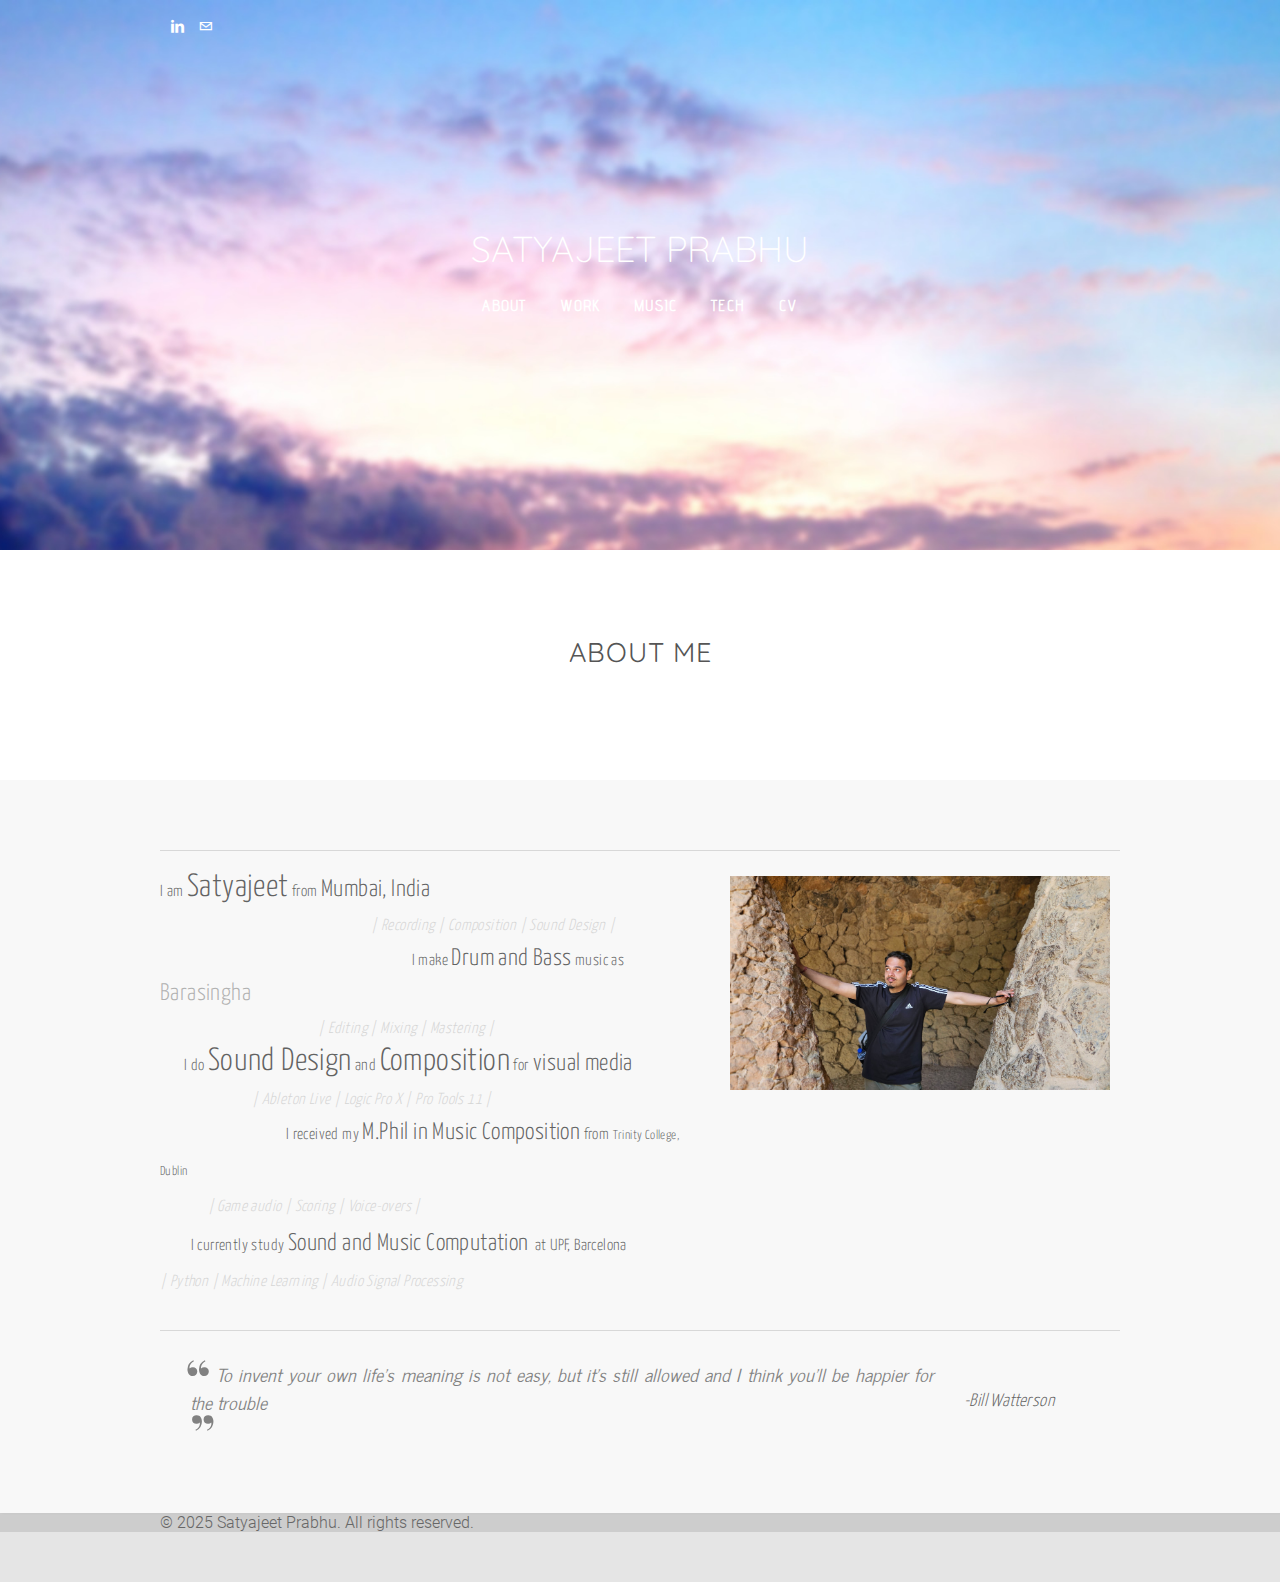
==== commit 9833d74f: "class naming consistency" ====
--- a/index.html
+++ b/index.html
@@ -22,6 +22,7 @@
 		<link rel="stylesheet" type="text/css" href="assets/css/social-icons.css" media="screen,projection" />
 		<link rel="stylesheet" type="text/css" href="files/main_style.css" title="theme-css" />
 		<link rel="stylesheet" href="assets/css/fonts.css" type="text/css" />
+		<link rel="stylesheet" href="assets/css/mobile.css" type="text/css" />
 
 		<style type='text/css'>
 			/* Base Typography */
@@ -96,6 +97,9 @@
 		<!-- Scripts -->
 		<script src='assets/js/jquery-1.8.3.min.js'></script>
 		<script src="assets/js/main.js"></script>
+		<script src="assets/js/mobile-nav.js"></script>
+		<script type="text/javascript" src="files/theme/plugins.js"></script>
+		<script type="text/javascript" src="files/theme/custom.js"></script>
 	</head>
 	<body class="header-page page-has-banner">
 		<div class="wrapper">
@@ -107,16 +111,16 @@
 						</div>
 						<div class="nav desktop-nav">
 							<ul class="menu-default">
-								<li id="active" class="menu-item-wrap">
+								<li id="nav-about" class="menu-item-wrap">
 									<a href="index.html" class="menu-item">About</a>
 								</li>
 								<li id="pg888176317147018417" class="menu-item-wrap">
 									<a href="work.html" class="menu-item">Work</a>
 								</li>
-								<li id="pg215549212564001219" class="menu-item-wrap">
+								<li id="nav-music" class="menu-item-wrap">
 									<a href="music.html" class="menu-item">MUSIC</a>
 								</li>
-								<li id="pg558200931783650107" class="menu-item-wrap">
+								<li id="nav-tech" class="menu-item-wrap">
 									<a href="tech.html" class="menu-item">Tech</a>
 								</li>
 								<li id="pg887775431257818371" class="menu-item-wrap">
@@ -139,15 +143,37 @@
 				<a class="hamburger" aria-label="Menu" href="#"><span></span></a>
 			</div>
 
+			<div class="navmobile-wrapper">
+				<div class="nav">
+					<ul class="wsite-menu-default">
+						<li class="wsite-menu-item">
+							<a href="index.html">About</a>
+						</li>
+						<li class="wsite-menu-item">
+							<a href="work.html">Work</a>
+						</li>
+						<li class="wsite-menu-item">
+							<a href="music.html">MUSIC</a>
+						</li>
+						<li class="wsite-menu-item">
+							<a href="tech.html">Tech</a>
+						</li>
+						<li class="wsite-menu-item">
+							<a href="https://drive.google.com/file/d/1oaGo4FWNIFjlzzBk9tgSiGnzDkzmeGMR/view?usp=sharing" target="_blank">CV</a>
+						</li>
+					</ul>
+				</div>
+			</div>
+
 			<div class="banner-wrap">
-				<div class="header-elements">
-					<div class="section-wrap">
-						<div class="section header-section">
-							<div class="section-content">
+				<div class="wsite-header-elements">
+					<div class="wsite-section-wrap">
+						<div class="wsite-section wsite-header-section">
+							<div class="wsite-section-content">
 								<div class="container">
 									<div class="banner">
-										<div class="section-elements">
-											<h2 class="content-title">ABOUT ME<br></h2>
+										<div class="wsite-section-elements">
+											<h2 class="wsite-content-title">ABOUT ME<br></h2>
 										</div>
 									</div>
 								</div>
@@ -158,9 +184,9 @@
 			</div>
 
 			<div class="main-wrap">
-				<div id="wsite-content" class="wsite-elements wsite-not-footer">
+				<div id="wsite-content" class="wsite-content">
 					<div class="wsite-section-wrap">
-						<div class="wsite-section wsite-body-section wsite-background-2 wsite-custom-background"  >
+						<div class="wsite-section wsite-body-section wsite-background-2">
 							<div class="wsite-section-content">
 								<div class="container">
 									<div class="wsite-section-elements">
@@ -246,60 +272,29 @@
 		</div>
 	</div>
 
-	<div class="navmobile-wrapper">
-		<div id="navmobile" class="nav"><ul class="wsite-menu-default">
-			<li id="active" class="wsite-menu-item-wrap">
-				<a
-							href="index.html"
-					class="wsite-menu-item"
-					>
-					About
-				</a>
-				
-			</li>
-			<li id="pg888176317147018417" class="wsite-menu-item-wrap">
-				<a
-							href="work.html"
-					class="wsite-menu-item"
-					>
-					Work
-				</a>
-				
-			</li>
-			<li id="pg215549212564001219" class="wsite-menu-item-wrap">
-				<a
-							href="music.html"
-					class="wsite-menu-item"
-					>
-					MUSIC
-				</a>
-				
-			</li>
-			<li id="pg558200931783650107" class="wsite-menu-item-wrap">
-				<a
-							href="tech.html"
-					class="wsite-menu-item"
-					>
-					Tech
-				</a>
-				
-			</li>
-			<li id="pg887775431257818371" class="wsite-menu-item-wrap">
-				<a
-							href="https://drive.google.com/file/d/1oaGo4FWNIFjlzzBk9tgSiGnzDkzmeGMR/view?usp=sharing"
-						target="_blank"
-					class="wsite-menu-item"
-					>
-					CV
-				</a>
-				
-			</li>
-	</ul>
-	</div>
-	</div>
-
-	<script type="text/javascript" src="files/theme/mobile.js"></script>
-	<script type="text/javascript" src="files/theme/plugins.js"></script>
-	<script type="text/javascript" src="files/theme/custom.js"></script>
+	<!-- Old Weebly scripts - commented out as we're using new mobile-nav.js -->
+	<!-- <script type="text/javascript" src="files/theme/files/mobile.js"></script> -->
+	<!-- <script type="text/javascript" src="files/theme/plugins.js"></script> -->
+	<!-- <script type="text/javascript" src="files/theme/custom.js"></script> -->
+
+	<style>
+		@media screen and (min-width: 767px) {
+			.paragraph, p {
+				font-size: 20px !important;
+				line-height: 33px !important;
+			}
+			.site-title {
+				font-size: 36px !important;
+			}
+			.menu-default a {
+				font-size: 15px !important;
+			}
+			blockquote {
+				font-size: 15px !important;
+			}
+		}
+	</style>
+
+	<div class="wsite-spacer" style="height:50px;"></div>
 </body>
 </html>
--- a/assets/css/mobile.css
+++ b/assets/css/mobile.css
@@ -0,0 +1,95 @@
+/* Mobile Navigation Styles */
+@media screen and (max-width: 767px) {
+    .navmobile-wrapper {
+        position: fixed;
+        top: 0;
+        right: -100%;
+        width: 33%;
+        height: 100vh;
+        background: #fff;
+        z-index: 1000;
+        transition: right 0.3s ease-in-out;
+        overflow-y: auto;
+        box-shadow: -2px 0 5px rgba(0,0,0,0.1);
+    }
+
+    .navmobile-wrapper.active {
+        right: 0;
+    }
+
+    .navmobile-wrapper .nav {
+        padding: 20px;
+        margin-top: 60px;
+    }
+
+    .navmobile-wrapper .wsite-menu-default {
+        list-style: none;
+        padding: 0;
+        margin: 0;
+    }
+
+    .navmobile-wrapper .wsite-menu-item {
+        display: block;
+        padding: 15px 0;
+        border-bottom: 1px solid #eee;
+    }
+
+    .navmobile-wrapper .wsite-menu-item a {
+        color: #000 !important;
+        text-decoration: none;
+        display: block;
+        width: 100%;
+        font-family: "Quicksand", sans-serif !important;
+        font-size: 18px;
+        font-weight: 500;
+        padding: 10px 0;
+    }
+
+    .navmobile-wrapper .wsite-menu-item a:hover {
+        color: #666 !important;
+    }
+
+    .navmobile-wrapper .wsite-menu-item:last-child {
+        border-bottom: none;
+    }
+
+    .hamburger {
+        display: block;
+        position: fixed;
+        top: 20px;
+        right: 20px;
+        z-index: 1001;
+        cursor: pointer;
+        padding: 10px;
+    }
+
+    .hamburger span {
+        display: block;
+        width: 25px;
+        height: 3px;
+        background: #333;
+        margin: 5px 0;
+        transition: all 0.3s ease;
+    }
+
+    body.menu-open {
+        overflow: hidden;
+    }
+
+    body.menu-open .hamburger span:nth-child(1) {
+        transform: rotate(45deg) translate(5px, 5px);
+    }
+
+    body.menu-open .hamburger span:nth-child(2) {
+        opacity: 0;
+    }
+
+    body.menu-open .hamburger span:nth-child(3) {
+        transform: rotate(-45deg) translate(7px, -6px);
+    }
+
+    /* Hide desktop nav on mobile */
+    .desktop-nav {
+        display: none;
+    }
+} 